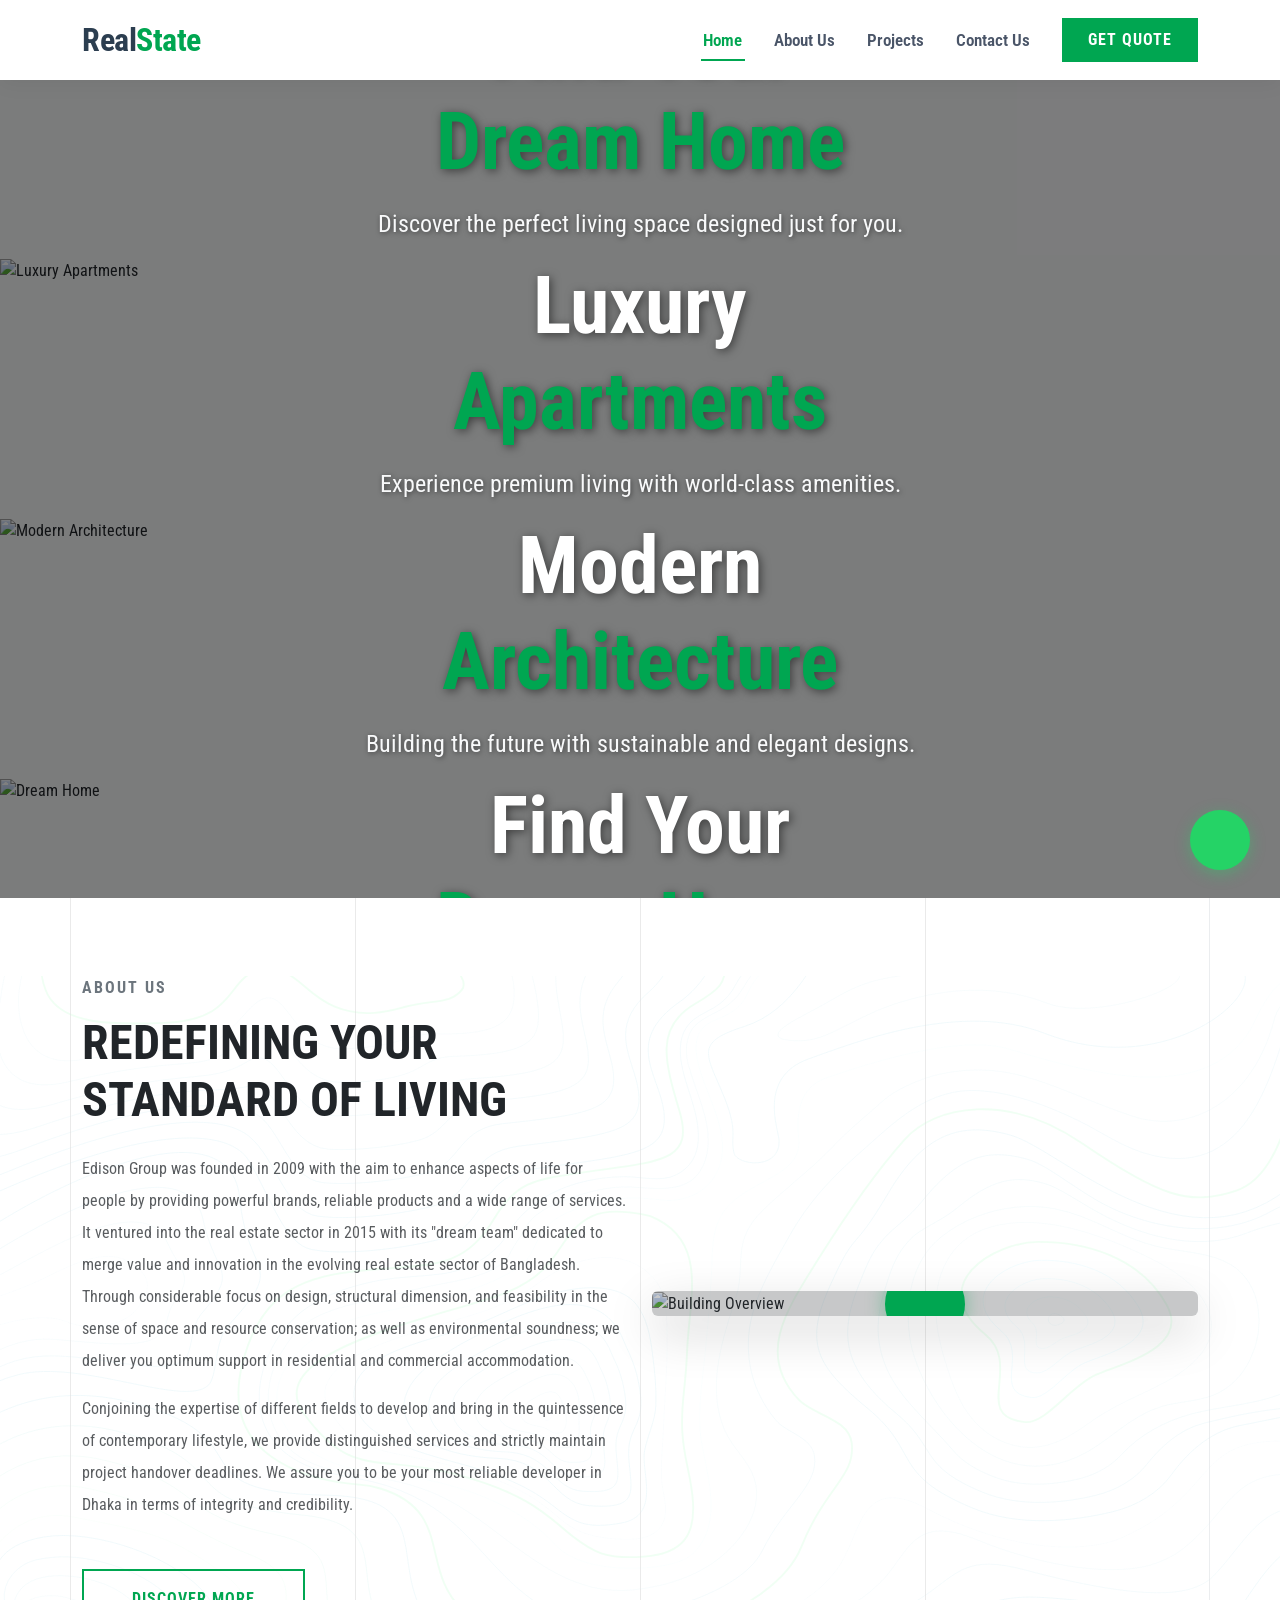
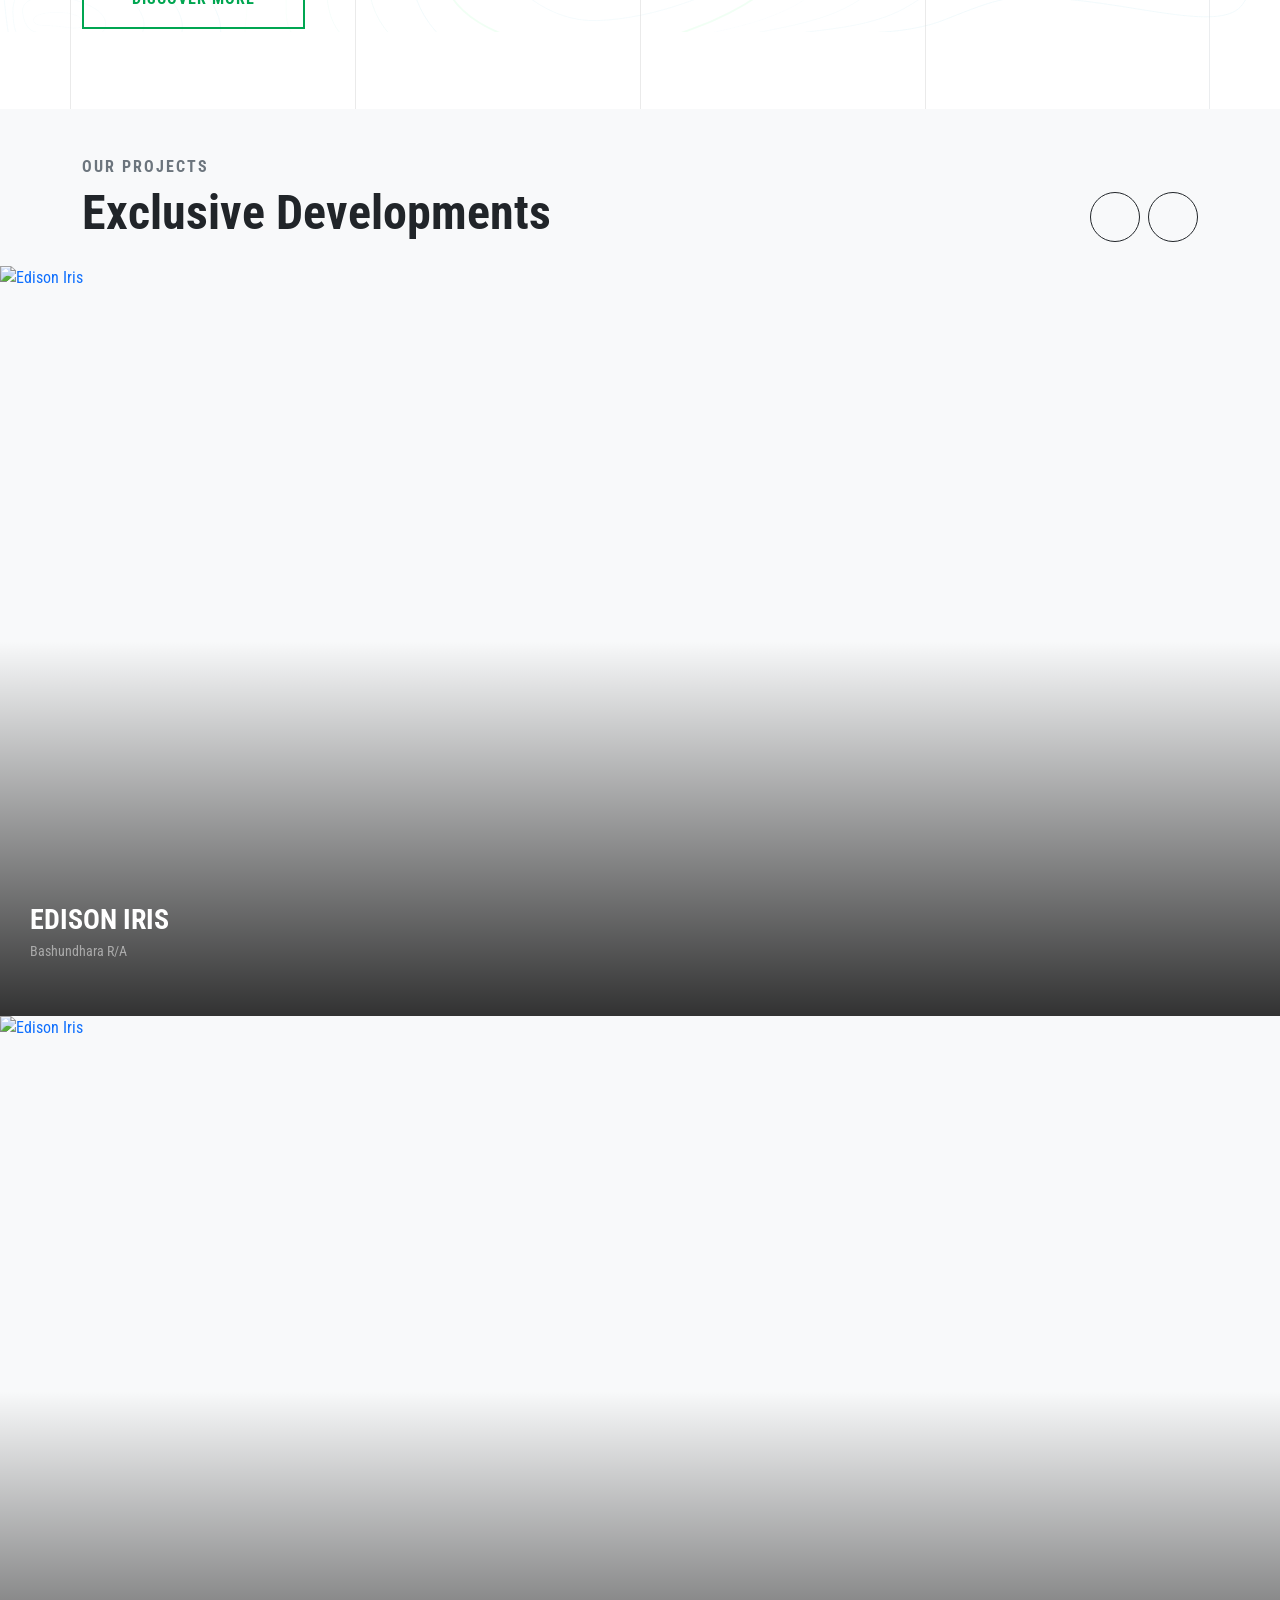
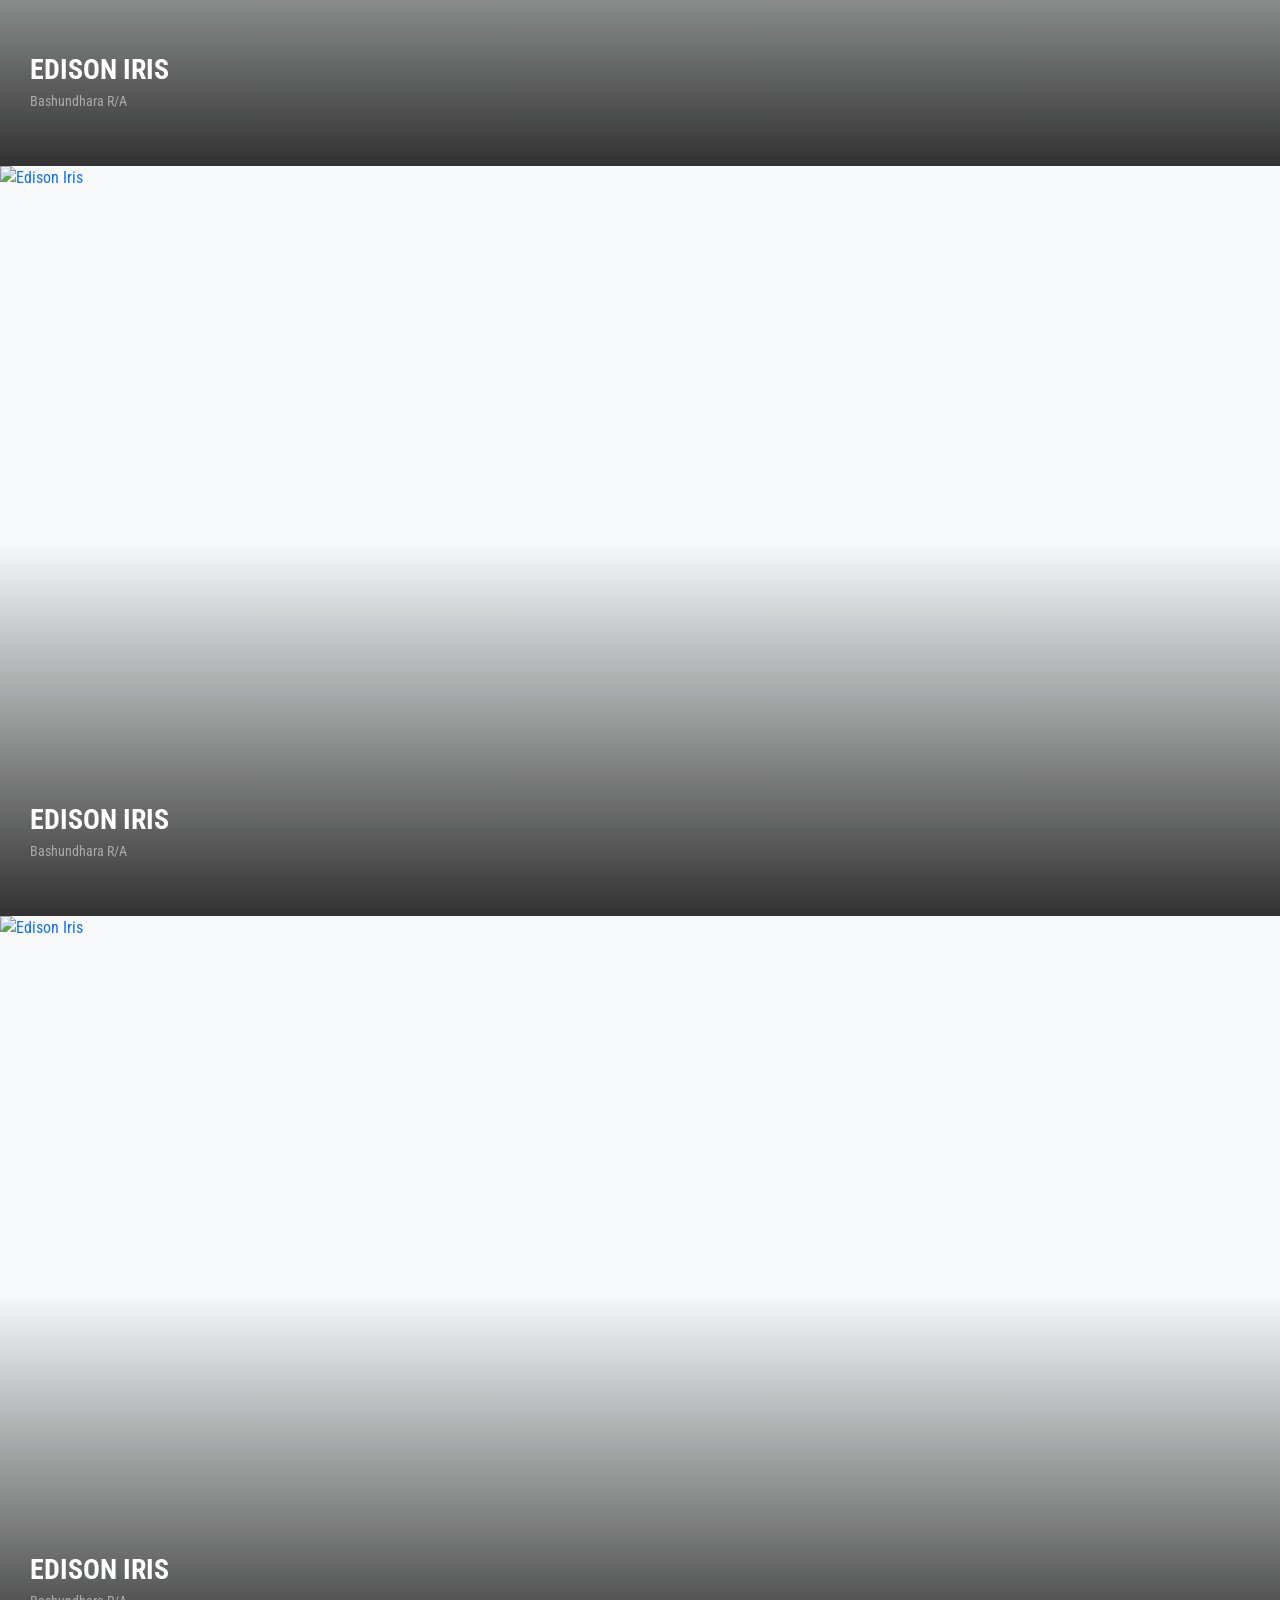
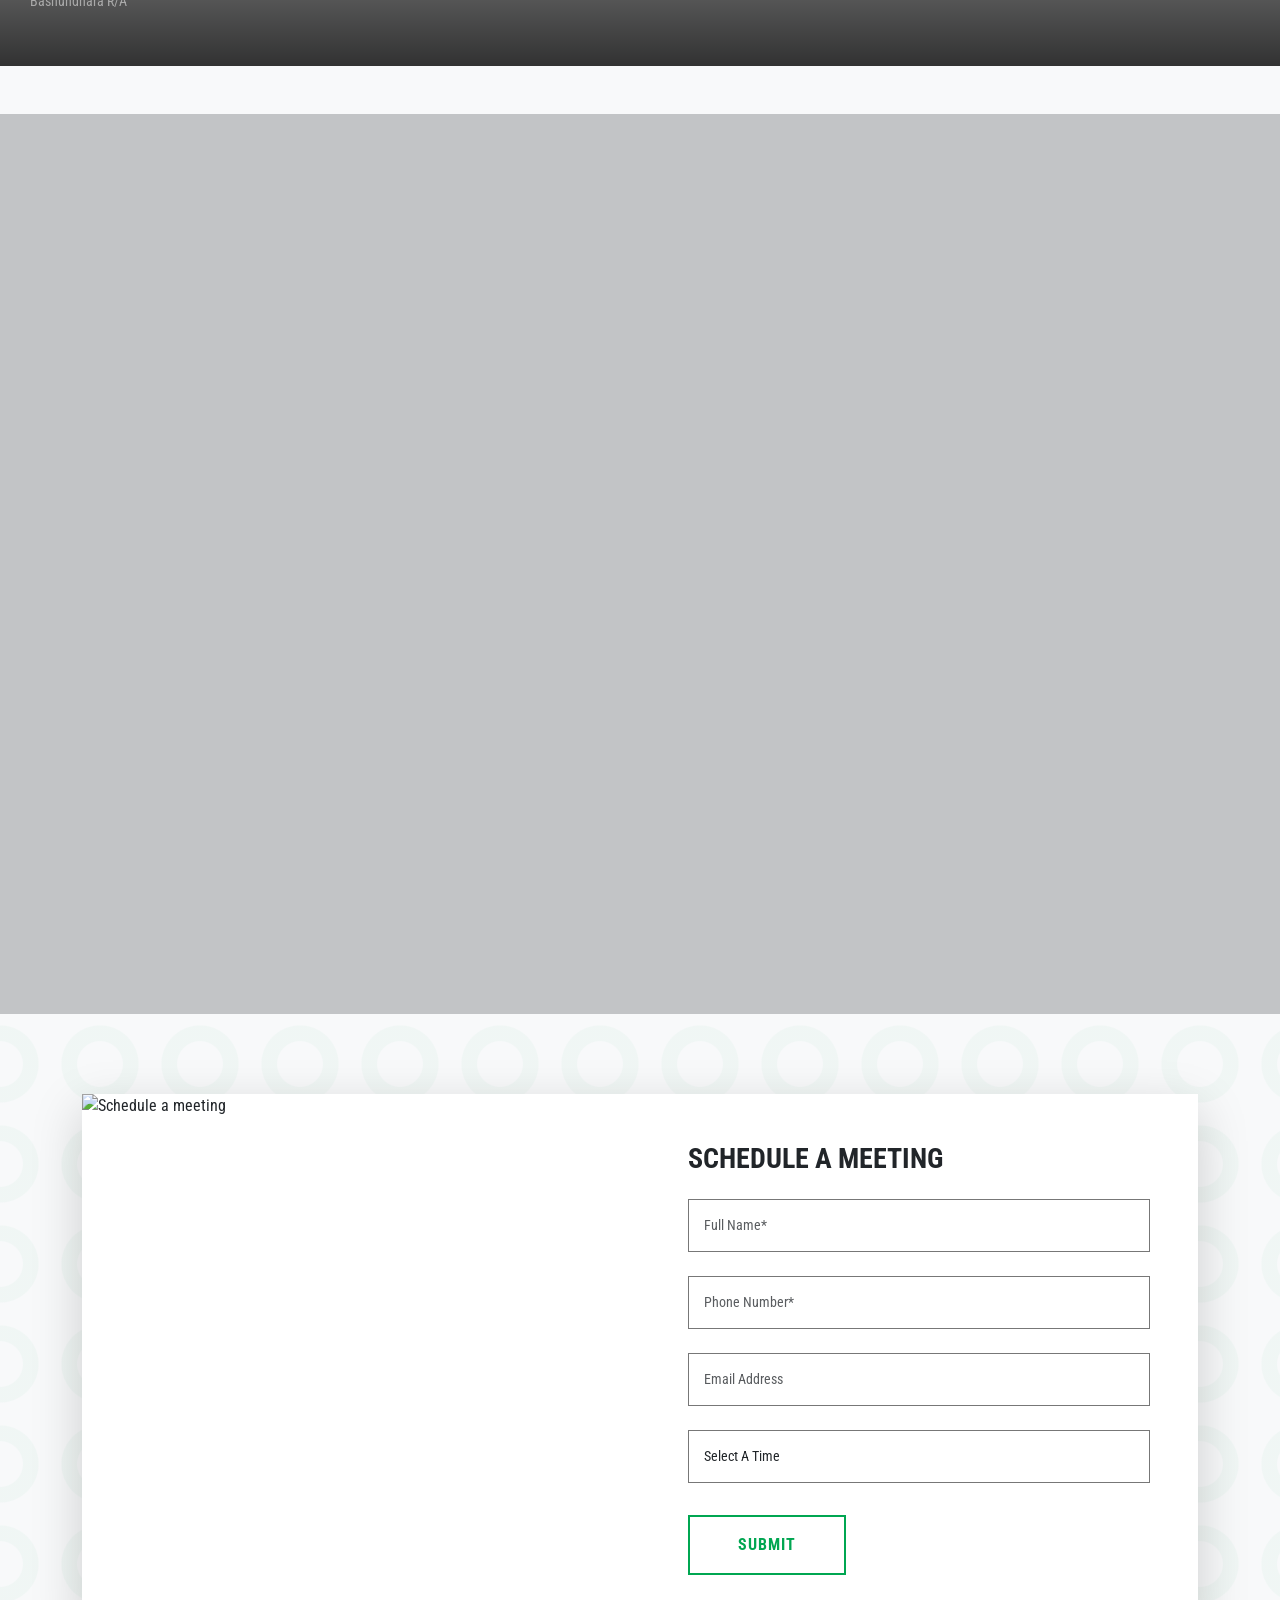
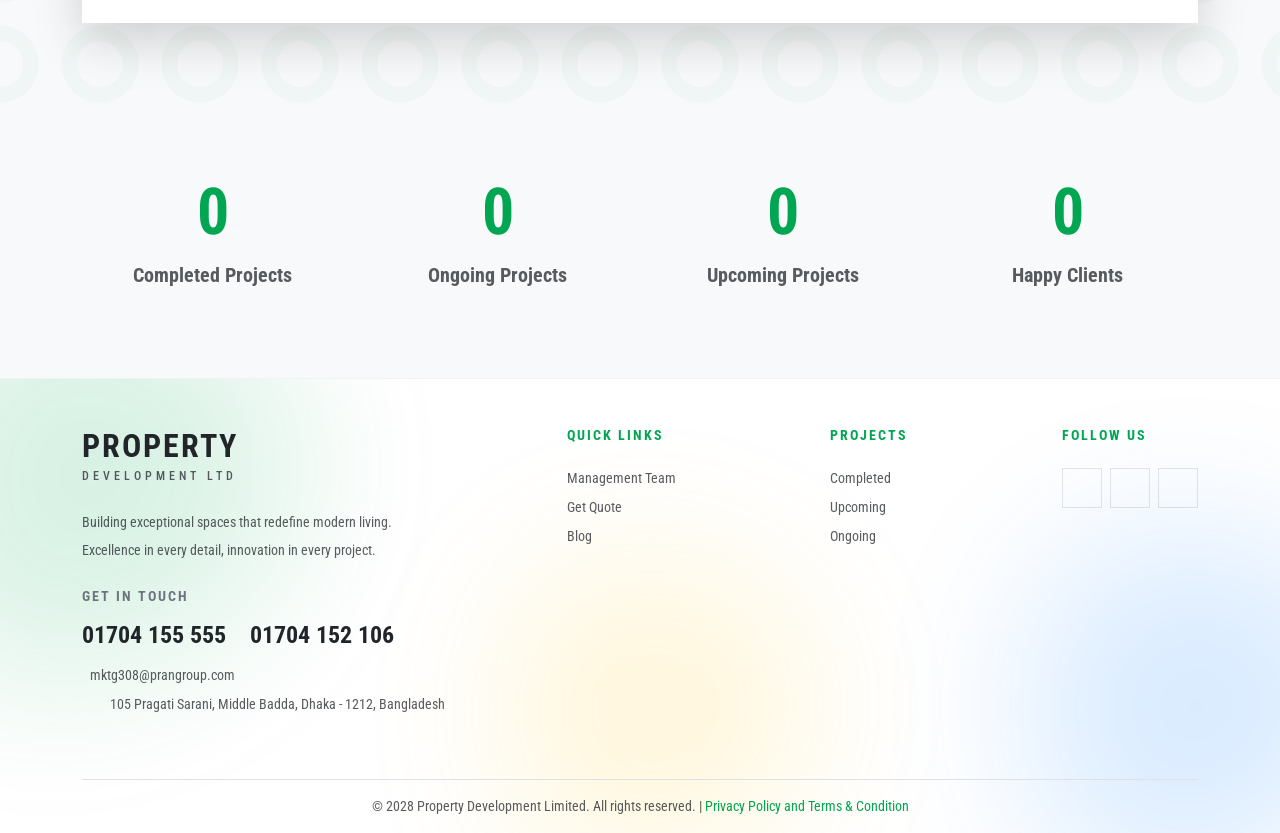
==== index.html @ e576c617 "project start" ====
<!doctype html>
<html lang="en">

<head>
    <meta charset="utf-8">
    <meta name="viewport" content="width=device-width, initial-scale=1">
    <title>Real State</title>
    <link href="https://cdn.jsdelivr.net/npm/bootstrap@5.3.8/dist/css/bootstrap.min.css" rel="stylesheet">
    <link rel="stylesheet" href="https://cdnjs.cloudflare.com/ajax/libs/Swiper/11.0.5/swiper-bundle.min.css">
    <link rel="stylesheet" href="https://cdnjs.cloudflare.com/ajax/libs/font-awesome/7.0.1/css/all.min.css" />
    <link rel="stylesheet"
        href="https://cdnjs.cloudflare.com/ajax/libs/odometer.js/0.4.8/themes/odometer-theme-default.min.css" />
    <link rel="stylesheet" href="css/style.css?v=36">
</head>

<body>

    <header class="main-header">
        <nav class="navbar navbar-expand-lg">
            <div class="container">
                <!-- Logo -->
                <a class="navbar-brand" href="index.html">
                    <h2 class="m-0 fw-bold">Real<span class="text-primary">State</span></h2>
                </a>

                <!-- Mobile Toggle Button -->
                <button class="navbar-toggler custom-toggler border-0" type="button" data-bs-toggle="offcanvas"
                    data-bs-target="#mobileMenu" aria-controls="mobileMenu">
                    <span class="navbar-toggler-icon"></span>
                </button>

                <!-- Desktop Menu -->
                <div class="collapse navbar-collapse justify-content-end d-none d-lg-flex">
                    <ul class="navbar-nav align-items-center gap-3">
                        <li class="nav-item">
                            <a class="nav-link active" href="index.html">Home</a>
                        </li>
                        <li class="nav-item">
                            <a class="nav-link" href="#">About Us</a>
                        </li>
                        <li class="nav-item">
                            <a class="nav-link" href="#">Projects</a>
                        </li>
                        <li class="nav-item">
                            <a class="nav-link" href="#">Contact Us</a>
                        </li>
                        <li class="nav-item ms-2">
                            <a href="#" class="btn btn-square-solid px-4 py-2">Get Quote</a>
                        </li>
                    </ul>
                </div>
            </div>
        </nav>

        <!-- Offcanvas Mobile Menu -->
        <div class="offcanvas offcanvas-end mobile-offcanvas" tabindex="-1" id="mobileMenu"
            aria-labelledby="mobileMenuLabel">
            <div class="offcanvas-header pb-0 border-0">
                <h3 class="offcanvas-title fw-bold" id="mobileMenuLabel">Real<span class="text-primary">State</span>
                </h3>
                <button type="button" class="btn-close shadow-none" data-bs-dismiss="offcanvas"
                    aria-label="Close"></button>
            </div>
            <div class="offcanvas-body d-flex flex-column justify-content-between pt-5">
                <ul class="navbar-nav mobile-nav-links gap-4 fs-4">
                    <li class="nav-item mobile-item">
                        <a class="nav-link active" href="index.html">Home</a>
                    </li>
                    <li class="nav-item mobile-item">
                        <a class="nav-link" href="#">About Us</a>
                    </li>
                    <li class="nav-item mobile-item">
                        <a class="nav-link" href="#">Projects</a>
                    </li>
                    <li class="nav-item mobile-item">
                        <a class="nav-link" href="#">Contact Us</a>
                    </li>
                </ul>
                <div class="mobile-menu-footer mt-auto pt-4 border-top">
                    <a class="btn btn-square-solid w-100 py-3 fw-bold fs-5 shadow-sm" href="#">Get Quote</a>
                    <div class="social-icons d-flex justify-content-center gap-3 mt-4">
                        <a href="#"><i class="fa-brands fa-facebook-f"></i></a>
                        <a href="#"><i class="fa-brands fa-twitter"></i></a>
                        <a href="#"><i class="fa-brands fa-instagram"></i></a>
                    </div>
                </div>
            </div>
        </div>
    </header>

    <!-- Hero Slider Section -->
    <section class="hero-slider">
        <div class="swiper heroSwiper">
            <div class="swiper-wrapper">
                <!-- Slide 1 -->
                <div class="swiper-slide">
                    <div class="slide-bg">
                        <img src="https://images.unsplash.com/photo-1600596542815-ffad4c1539a9?q=80&w=2075&auto=format&fit=crop"
                            alt="Dream Home">
                        <div class="overlay"></div>
                    </div>
                    <div class="slide-content container">
                        <h1 class="slide-title text-white fw-bold display-1">Find Your<br><span
                                class="text-primary">Dream Home</span></h1>
                        <p class="slide-text text-light fs-4 mt-3">Discover the perfect living space designed just for
                            you.</p>
                    </div>
                </div>

                <!-- Slide 2 -->
                <div class="swiper-slide">
                    <div class="slide-bg">
                        <img src="https://images.unsplash.com/photo-1512917774080-9991f1c4c750?q=80&w=2070&auto=format&fit=crop"
                            alt="Luxury Apartments">
                        <div class="overlay"></div>
                    </div>
                    <div class="slide-content container">
                        <h1 class="slide-title text-white fw-bold display-1">Luxury<br><span
                                class="text-primary">Apartments</span></h1>
                        <p class="slide-text text-light fs-4 mt-3">Experience premium living with world-class amenities.
                        </p>
                    </div>
                </div>

                <!-- Slide 3 -->
                <div class="swiper-slide">
                    <div class="slide-bg">
                        <img src="https://images.unsplash.com/photo-1600607687920-4e2a09c15468?q=80&w=2070&auto=format&fit=crop"
                            alt="Modern Architecture">
                        <div class="overlay"></div>
                    </div>
                    <div class="slide-content container">
                        <h1 class="slide-title text-white fw-bold display-1">Modern<br><span
                                class="text-primary">Architecture</span></h1>
                        <p class="slide-text text-light fs-4 mt-3">Building the future with sustainable and elegant
                            designs.</p>
                    </div>
                </div>
                <div class="swiper-slide">
                    <div class="slide-bg">
                        <img src="https://images.unsplash.com/photo-1600596542815-ffad4c1539a9?q=80&w=2075&auto=format&fit=crop"
                            alt="Dream Home">
                        <div class="overlay"></div>
                    </div>
                    <div class="slide-content container">
                        <h1 class="slide-title text-white fw-bold display-1">Find Your<br><span
                                class="text-primary">Dream Home</span></h1>
                        <p class="slide-text text-light fs-4 mt-3">Discover the perfect living space designed just for
                            you.</p>
                    </div>
                </div>

                <!-- Slide 2 -->
                <div class="swiper-slide">
                    <div class="slide-bg">
                        <img src="https://images.unsplash.com/photo-1512917774080-9991f1c4c750?q=80&w=2070&auto=format&fit=crop"
                            alt="Luxury Apartments">
                        <div class="overlay"></div>
                    </div>
                    <div class="slide-content container">
                        <h1 class="slide-title text-white fw-bold display-1">Luxury<br><span
                                class="text-primary">Apartments</span></h1>
                        <p class="slide-text text-light fs-4 mt-3">Experience premium living with world-class amenities.
                        </p>
                    </div>
                </div>

                <!-- Slide 3 -->
                <div class="swiper-slide">
                    <div class="slide-bg">
                        <img src="https://images.unsplash.com/photo-1600607687920-4e2a09c15468?q=80&w=2070&auto=format&fit=crop"
                            alt="Modern Architecture">
                        <div class="overlay"></div>
                    </div>
                    <div class="slide-content container">
                        <h1 class="slide-title text-white fw-bold display-1">Modern<br><span
                                class="text-primary">Architecture</span></h1>
                        <p class="slide-text text-light fs-4 mt-3">Building the future with sustainable and elegant
                            designs.</p>
                    </div>
                </div>
            </div>

            <!-- Swiper Controls -->
            <div class="swiper-pagination"></div>
            <div class="swiper-button-next text-white"><i class="fa-solid fa-arrow-right-long"></i></div>
            <div class="swiper-button-prev text-white"><i class="fa-solid fa-arrow-left-long"></i></div>
        </div>
    </section>

    <!-- About Section -->
    <section id="about" class="section-padding overflow-hidden position-relative"
        style="background-color: var(--bg-light);">

        <!-- Background Image -->
        <div
            style="position: absolute; top:0; left:0; width:100%; height:100%; background: url('img/landowner.svg') center right/contain no-repeat; opacity: 0.15; z-index: 0;">
        </div>

        <!-- Long Borders Grid -->
        <div class="container h-100 position-absolute start-50 translate-middle-x"
            style="z-index: 1; pointer-events: none; top:0;">
            <div class="row h-100">
                <div class="col-3 page-grid-line"></div>
                <div class="col-3 page-grid-line"></div>
                <div class="col-3 page-grid-line"></div>
                <div class="col-3 page-grid-line border-end"></div>
            </div>
        </div>

        <!-- Section Content -->
        <div class="container position-relative" style="z-index: 2;">
            <div class="row align-items-center h-100">

                <!-- Left Content -->
                <div class="col-lg-6 mb-5 mb-lg-0 about-text-col">
                    <h6 class="text-uppercase text-secondary fw-bold mb-3 letter-spacing-1">About Us</h6>
                    <h2 class="display-5 fw-bold text-dark mb-4">REDEFINING YOUR STANDARD OF LIVING</h2>

                    <p class="text-muted fs-6 mb-3 lh-lg">
                        Edison Group was founded in 2009 with the aim to enhance aspects of life for people by providing
                        powerful brands, reliable products and a wide range of services. It ventured into the real
                        estate sector in 2015 with its "dream team" dedicated to merge value and innovation in the
                        evolving real estate sector of Bangladesh. Through considerable focus on design, structural
                        dimension, and feasibility in the sense of space and resource conservation; as well as
                        environmental soundness; we deliver you optimum support in residential and commercial
                        accommodation.
                    </p>

                    <p class="text-muted fs-6 mb-4 lh-lg">
                        Conjoining the expertise of different fields to develop and bring in the quintessence of
                        contemporary lifestyle, we provide distinguished services and strictly maintain project handover
                        deadlines. We assure you to be your most reliable developer in Dhaka in terms of integrity and
                        credibility.
                    </p>

                    <a href="#" class="btn btn-square-outline px-5 py-3 mt-4">Discover More</a>
                </div>

                <!-- Right Video/Image Content -->
                <div class="col-lg-6 about-img-col">
                    <div class="about-video-wrapper position-relative shadow-lg overflow-hidden rounded">
                        <img src="https://images.unsplash.com/photo-1486406146926-c627a92ad1ab?q=80&w=2070&auto=format&fit=crop"
                            alt="Building Overview" class="img-fluid w-100 object-fit-cover" style="height: 400px;">

                        <div class="overlay-dark bg-dark bg-opacity-25"></div>

                        <!-- Video Play Button -->
                        <a href="#" class="play-btn-wrapper" data-bs-toggle="modal" data-bs-target="#videoModal">
                            <div class="play-btn">
                                <i class="fa-solid fa-play"></i>
                            </div>
                        </a>
                    </div>
                </div>

            </div>
        </div>
    </section>

    <!-- Video Modal -->
    <div class="modal fade" id="videoModal" tabindex="-1" aria-hidden="true">
        <div class="modal-dialog modal-dialog-centered modal-xl">
            <div class="modal-content bg-transparent border-0">
                <div class="modal-header border-0 pb-0 justify-content-end">
                    <button type="button" class="btn-close btn-close-white fs-4" data-bs-dismiss="modal"
                        aria-label="Close"></button>
                </div>
                <div class="modal-body pt-0">
                    <div class="ratio ratio-16x9 rounded overflow-hidden shadow-lg">
                        <iframe id="aboutVideo" src="https://www.youtube.com/embed/tgbNymZ7vqY?enablejsapi=1"
                            title="YouTube video" allowfullscreen></iframe>
                    </div>
                </div>
            </div>
        </div>
    </div>

            <!-- Projects Section -->
    <section id="projects" class="py-5 overflow-hidden position-relative">
        <div class="container mb-4 d-flex justify-content-between align-items-end">
            <div>
                <h6 class="text-uppercase text-secondary fw-bold mb-2 letter-spacing-1">Our Projects</h6>
                <h2 class="fw-bold text-dark display-5 mb-0">Exclusive Developments</h2>
            </div>

            <!-- Custom Navigation Arrows -->
            <div class="d-none d-md-flex gap-2">
                <a href="javascript:void(0)"
                    class="project-prev btn btn-outline-dark rounded-circle d-flex justify-content-center align-items-center"
                    style="width: 50px; height: 50px;">
                    <i class="fas fa-chevron-left"></i>
                </a>
                <a href="javascript:void(0)"
                    class="project-next btn btn-outline-dark rounded-circle d-flex justify-content-center align-items-center"
                    style="width: 50px; height: 50px;">
                    <i class="fas fa-chevron-right"></i>
                </a>
            </div>
        </div>

        <!-- Swiper Slider -->
        <div class="swiper project-swiper w-100">
            <div class="swiper-wrapper">

                <div class="swiper-slide project-slide">
                    <a href="#" class="d-block w-100 h-100 text-decoration-none">
                        <img src="https://images.pexels.com/photos/323780/pexels-photo-323780.jpeg?auto=compress&cs=tinysrgb&w=800"
                            alt="Edison Iris" class="w-100 h-100 object-fit-cover">
                        <div class="project-overlay"></div>
                        <div class="project-content">
                            <h3 class="text-white fw-bold mb-1 text-uppercase">EDISON IRIS</h3>
                            <p class="text-white-50 small mb-4">Bashundhara R/A</p>
                        </div>
                    </a>
                </div>
                <div class="swiper-slide project-slide">
                    <a href="#" class="d-block w-100 h-100 text-decoration-none">
                        <img src="https://images.pexels.com/photos/323780/pexels-photo-323780.jpeg?auto=compress&cs=tinysrgb&w=800"
                            alt="Edison Iris" class="w-100 h-100 object-fit-cover">
                        <div class="project-overlay"></div>
                        <div class="project-content">
                            <h3 class="text-white fw-bold mb-1 text-uppercase">EDISON IRIS</h3>
                            <p class="text-white-50 small mb-4">Bashundhara R/A</p>
                        </div>
                    </a>
                </div>

                <div class="swiper-slide project-slide">
                    <a href="#" class="d-block w-100 h-100 text-decoration-none">
                        <img src="https://images.pexels.com/photos/323780/pexels-photo-323780.jpeg?auto=compress&cs=tinysrgb&w=800"
                            alt="Edison Iris" class="w-100 h-100 object-fit-cover">
                        <div class="project-overlay"></div>
                        <div class="project-content">
                            <h3 class="text-white fw-bold mb-1 text-uppercase">EDISON IRIS</h3>
                            <p class="text-white-50 small mb-4">Bashundhara R/A</p>
                        </div>
                    </a>
                </div>
                <div class="swiper-slide project-slide">
                    <a href="#" class="d-block w-100 h-100 text-decoration-none">
                        <img src="https://images.pexels.com/photos/323780/pexels-photo-323780.jpeg?auto=compress&cs=tinysrgb&w=800"
                            alt="Edison Iris" class="w-100 h-100 object-fit-cover">
                        <div class="project-overlay"></div>
                        <div class="project-content">
                            <h3 class="text-white fw-bold mb-1 text-uppercase">EDISON IRIS</h3>
                            <p class="text-white-50 small mb-4">Bashundhara R/A</p>
                        </div>
                    </a>
                </div>

            </div>
        </div>
    </section>

    <!-- Full Screen Auto Play Video Section -->
    <section id="showcase-video" class="position-relative w-100 overflow-hidden">
        <video autoplay loop muted playsinline class="w-100 h-100 object-fit-cover position-absolute top-0 start-0"
            style="z-index: 0;">
            <source src="https://videos.pexels.com/video-files/3255275/3255275-hd_1920_1080_25fps.mp4" type="video/mp4">
            Your browser does not support the video tag.
        </video>

        <!-- Subtle dark overlay -->
        <div class="position-absolute top-0 start-0 w-100 h-100 bg-dark opacity-25" style="z-index: 1;"></div>
    </section>
    <!-- Schedule Section -->
    <section id="schedule" class="section-padding position-relative overflow-hidden" style="background-color: #f8f9fa;">
        <!-- Subtle background pattern -->
        <div
            style="position: absolute; top:0; left:0; width:100%; height:100%; background: radial-gradient(circle at 100% 50%, transparent 20%, rgba(0,166,81,0.03) 21%, rgba(0,166,81,0.03) 34%, transparent 35%, transparent), radial-gradient(circle at 0% 50%, transparent 20%, rgba(0,166,81,0.03) 21%, rgba(0,166,81,0.03) 34%, transparent 35%, transparent); background-size: 100px 100px; z-index: 0;">
        </div>

        <div class="container position-relative z-index-1">
            <div class="card border-0 shadow-lg schedule-card overflow-hidden rounded-0">
                <div class="row g-0">
                    <!-- Left Image -->
                    <div class="col-lg-6 d-none d-lg-block schedule-img-col">
                        <img src="https://images.pexels.com/photos/276724/pexels-photo-276724.jpeg?auto=compress&cs=tinysrgb&w=800"
                            class="w-100 h-100 object-fit-cover" alt="Schedule a meeting">
                    </div>
                    <!-- Right Form -->
                    <div
                        class="col-lg-6 p-4 p-md-5 schedule-form-col bg-white d-flex flex-column justify-content-center">
                        <h3 class="fw-bold mb-4 text-dark">SCHEDULE A MEETING</h3>
                        <form>
                            <div class="mb-4">
                                <input type="text" class="form-control schedule-input" placeholder="Full Name*"
                                    required>
                            </div>
                            <div class="mb-4">
                                <input type="tel" class="form-control schedule-input" placeholder="Phone Number*"
                                    required>
                            </div>
                            <div class="mb-4">
                                <input type="email" class="form-control schedule-input" placeholder="Email Address">
                            </div>
                            <div class="mb-4">
                                <select class="form-select schedule-input">
                                    <option selected disabled>Select A Time</option>
                                    <option value="morning">Morning (9 AM - 12 PM)</option>
                                    <option value="afternoon">Afternoon (1 PM - 4 PM)</option>
                                    <option value="evening">Evening (5 PM - 8 PM)</option>
                                </select>
                            </div>
                            <button type="submit" class="btn btn-square-outline px-5 py-3 mt-2">Submit</button>
                        </form>
                    </div>
                </div>
            </div>
        </div>
    </section>

    <!-- counter -->
    <section id="stats-counter" class="position-relative overflow-hidden">
        <div class="container py-5">
            <div class="row text-center mt-4 mb-4">
                <div class="col-md-3 mb-4 mb-md-0">
                    <div class="counter-box">
                        <h3 class="counter odometer text-primary fw-bold display-3" data-target="38">0</h3>
                        <p class="text-muted fw-bold mt-2 fs-5">Completed Projects</p>
                    </div>
                </div>
                <div class="col-md-3 mb-4 mb-md-0">
                    <div class="counter-box">
                        <h3 class="counter odometer text-primary fw-bold display-3" data-target="12">0</h3>
                        <p class="text-muted fw-bold mt-2 fs-5">Ongoing Projects</p>
                    </div>
                </div>
                <div class="col-md-3 mb-4 mb-md-0">
                    <div class="counter-box">
                        <h3 class="counter odometer text-primary fw-bold display-3" data-target="7">0</h3>
                        <p class="text-muted fw-bold mt-2 fs-5">Upcoming Projects</p>
                    </div>
                </div>
                <div class="col-md-3 mb-4 mb-md-0">
                    <div class="counter-box">
                        <h3 class="counter odometer text-primary fw-bold display-3" data-target="100">0</h3>
                        <p class="text-muted fw-bold mt-2 fs-5">Happy Clients</p>
                    </div>
                </div>
            </div>
        </div>
    </section>

    <!-- Footer Section -->
    <footer id="footer" class="position-relative overflow-hidden pt-5 pb-3">

        <!-- CSS Curve (Wave) at the top -->
        <div class="footer-wave">
            <svg data-name="Layer 1" xmlns="http://www.w3.org/2000/svg" viewBox="0 0 1200 120"
                preserveAspectRatio="none">
                <path
                    d="M321.39,56.44c58-10.79,114.16-30.13,172-41.86,82.39-16.72,168.19-17.73,250.45-.39C823.78,31,906.67,72,985.66,92.83c70.05,18.48,146.53,26.09,214.34,3V0H0V27.35A600.21,600.21,0,0,0,321.39,56.44Z"
                    class="shape-fill"></path>
            </svg>
        </div>

        <!-- GSAP Animated Blobs Background -->
        <div class="footer-blobs-bg">
            <div class="gsap-blob blob-1"></div>
            <div class="gsap-blob blob-2"></div>
            <div class="gsap-blob blob-3"></div>
        </div>

        <div class="container position-relative z-index-1">
            <div class="row gx-5 mb-5 footer-content-row">
                <!-- Left: Company Info & Contact -->
                <div class="col-lg-5 mb-4 mb-lg-0 footer-col">
                    <h2 class="fw-bold mb-1 letter-spacing-1 text-dark">PROPERTY</h2>
                    <h6 class="text-uppercase text-muted letter-spacing-2 mb-4" style="font-size: 0.75rem;">Development
                        Ltd</h6>

                    <p class="text-muted small mb-4 pe-lg-4 lh-lg">
                        Building exceptional spaces that redefine modern living.<br>
                        Excellence in every detail, innovation in every project.
                    </p>

                    <h6 class="text-uppercase text-secondary fw-bold mb-3 small letter-spacing-1">Get In Touch</h6>

                    <div class="d-flex flex-wrap gap-4 mb-3">
                        <h4 class="fw-bold text-dark mb-0">01704 155 555</h4>
                        <h4 class="fw-bold text-dark mb-0">01704 152 106</h4>
                    </div>

                    <ul class="list-unstyled text-muted small contact-list">
                        <li class="mb-2"><i class="fa-solid fa-envelope text-primary me-2"></i> mktg308@prangroup.com
                        </li>
                        <li><i class="fa-solid fa-location-dot text-primary me-2 pt-1 float-start"></i> <span
                                class="d-block ms-4">105 Pragati Sarani, Middle Badda, Dhaka - 1212, Bangladesh</span>
                        </li>
                    </ul>
                </div>

                <!-- Middle: Quick Links & Follow Us -->
                <div class="col-lg-7 d-flex justify-content-between flex-wrap footer-col">

                    <div class="mb-4 mb-md-0">
                        <h6 class="text-uppercase text-primary fw-bold mb-4 small letter-spacing-1">Quick Links</h6>
                        <ul class="list-unstyled footer-links small">
                            <li class="mb-2"><a href="#" class="text-muted text-decoration-none">Management Team</a>
                            </li>
                            <li class="mb-2"><a href="#" class="text-muted text-decoration-none">Get Quote</a></li>
                            <li><a href="#" class="text-muted text-decoration-none">Blog</a></li>
                        </ul>
                    </div>

                    <div class="mb-4 mb-md-0">
                        <h6 class="text-uppercase text-primary fw-bold mb-4 small letter-spacing-1">Projects</h6>
                        <ul class="list-unstyled footer-links small">
                            <li class="mb-2"><a href="#" class="text-muted text-decoration-none">Completed</a></li>
                            <li class="mb-2"><a href="#" class="text-muted text-decoration-none">Upcoming</a></li>
                            <li><a href="#" class="text-muted text-decoration-none">Ongoing</a></li>
                        </ul>
                    </div>

                    <div>
                        <h6 class="text-uppercase text-primary fw-bold mb-4 small letter-spacing-1">Follow Us</h6>
                        <div class="d-flex gap-2 footer-socials">
                            <a href="#" class="d-flex align-items-center justify-content-center text-dark"><i
                                    class="fa-brands fa-facebook-f"></i></a>
                            <a href="#" class="d-flex align-items-center justify-content-center text-dark"><i
                                    class="fa-brands fa-youtube"></i></a>
                            <a href="#" class="d-flex align-items-center justify-content-center text-dark"><i
                                    class="fa-brands fa-linkedin-in"></i></a>
                        </div>
                    </div>

                </div>
            </div>

            <!-- Bottom Copyright -->
            <div class="border-top pt-3 text-center footer-bottom-row">
                <p class="small text-muted mb-0">
                    &copy; 2028 Property Development Limited. All rights reserved. | <a href="#"
                        class="text-primary text-decoration-none">Privacy Policy and Terms & Condition</a>
                </p>
            </div>
        </div>
    </footer>

    <!-- WhatsApp Floating Button -->
    <a href="https://wa.me/8801704155555" target="_blank"
        class="whatsapp-float d-flex align-items-center justify-content-center">
        <i class="fa-brands fa-whatsapp"></i>
    </a>

    <!-- Scroll to Top Button -->
    <a href="#" class="scroll-to-top d-flex align-items-center justify-content-center" id="scrollToTop">
        <i class="fa-solid fa-arrow-up"></i>
    </a>

    <script src="https://ajax.googleapis.com/ajax/libs/jquery/3.7.1/jquery.min.js"></script>
    <script src="https://cdn.jsdelivr.net/npm/@popperjs/core@2.11.8/dist/umd/popper.min.js"></script>
    <script src="https://cdn.jsdelivr.net/npm/bootstrap@5.3.8/dist/js/bootstrap.min.js"></script>
    <script src="https://cdnjs.cloudflare.com/ajax/libs/Swiper/11.0.5/swiper-bundle.min.js"></script>
    <script src="https://cdnjs.cloudflare.com/ajax/libs/gsap/3.15.0/gsap.min.js"></script>
    <script src="https://cdnjs.cloudflare.com/ajax/libs/gsap/3.15.0/ScrollTrigger.min.js"></script>
    <script src="https://cdnjs.cloudflare.com/ajax/libs/odometer.js/0.4.8/odometer.min.js"></script>
    <script src="js/script.js"></script>
</body>

</html>
---- css/style.css ----
@import url('https://fonts.googleapis.com/css2?family=Roboto+Condensed:ital,wght@0,100..900;1,100..900&display=swap');

:root {
    --primary-color: #00A651;
    --primary-hover: #008f45;
    --heading-color: #2c3e50;
    --text-color: #4a5568;
    --bg-light: #ffffff;
    --bg-offcanvas: #f8f9fa;
    --border-color: rgba(0, 0, 0, 0.05);

    --main-font: "Roboto Condensed", sans-serif;

    --shadow-sm: 0 4px 10px rgba(0, 0, 0, 0.05);
    --shadow-md: 0 4px 20px rgba(0, 0, 0, 0.05);
    --shadow-primary: 0 6px 15px rgba(0, 166, 81, 0.3);
    --transition-base: all 0.3s ease;
    --transition-slow: all 0.3s ease-in-out;
}

#about {
    background: url('../img/landowner.svg') center right/contain no-repeat;
    position: relative;
    background-color: var(--bg-light);
}

#about::before {
    content: '';
    position: absolute;
    top: 0;
    left: 0;
    width: 100%;
    height: 100%;
    background: rgba(255, 255, 255, 0.85); /* Light overlay to ensure text readability */
    z-index: 0;
}

body {
    font-family: var(--main-font);
    margin: 0;
    padding: 0;
    box-sizing: border-box;
    background-color: var(--bg-offcanvas);
}

/* ==========================================
   Utilities & Reusable Components
   ========================================== */

/* Layout & Spacing */
.flex-center {
    display: flex !important;
    align-items: center !important;
    justify-content: center !important;
}

.section-padding {
    padding: 80px 0;
}

@media (max-width: 768px) {
    .section-padding {
        padding: 50px 0;
    }
}

/* Overlays & Backgrounds */
.page-grid {
    position: fixed;
    top: 0;
    left: 0;
    width: 100%;
    height: 100%;
    pointer-events: none;
    z-index: 0;
}

.page-grid-line {
    border-left: 1px solid #ddd;
    height: 100%;
    opacity: 0.6;
}

.page-grid .border-end {
    border-right: 1px solid #ddd !important;
}

.overlay-dark {
    position: absolute;
    top: 0;
    left: 0;
    width: 100%;
    height: 100%;
    background: rgba(0, 0, 0, 0.5);
    z-index: 2;
}

.glass-effect {
    background-color: rgba(255, 255, 255, 0.1);
    backdrop-filter: blur(10px);
    border: 1px solid rgba(255, 255, 255, 0.2);
}

/* Typography */
.section-title {
    color: var(--heading-color);
    font-weight: 700;
    font-size: 2.5rem;
    margin-bottom: 1rem;
    position: relative;
    display: inline-block;
}

.section-title::after {
    content: '';
    position: absolute;
    bottom: -10px;
    left: 0;
    width: 60px;
    height: 3px;
    background-color: var(--primary-color);
}

/* Buttons */
.btn-custom {
    padding: 12px 30px;
    border-radius: 50px;
    font-weight: 600;
    transition: var(--transition-base);
    text-transform: uppercase;
    letter-spacing: 1px;
}

/* Header Styles */
.main-header {
    background: var(--bg-light);
    box-shadow: var(--shadow-md);
    position: sticky;
    top: 0;
    z-index: 1030;
    transition: var(--transition-slow);
}

.navbar {
    padding: 1rem 0;
}

.navbar-brand h2 {
    color: var(--heading-color);
    letter-spacing: -0.5px;
}

.text-primary {
    color: var(--primary-color) !important;
}

.btn-primary {
    background-color: var(--primary-color);
    border-color: var(--primary-color);
    transition: var(--transition-base);
}

.btn-primary:hover {
    background-color: var(--primary-hover);
    border-color: var(--primary-hover);
    transform: translateY(-2px);
    box-shadow: var(--shadow-primary) !important;
}

/* Desktop Menu Links */
.navbar-nav .nav-link {
    color: var(--text-color);
    font-weight: 600;
    font-size: 1.05rem;
    padding: 0.5rem 1rem;
    transition: var(--transition-base);
    position: relative;
}

.navbar-nav .nav-link:hover,
.navbar-nav .nav-link.active {
    color: var(--primary-color);
}

.navbar-nav .nav-link::after {
    content: '';
    position: absolute;
    bottom: 0;
    left: 50%;
    transform: translateX(-50%);
    width: 0;
    height: 2px;
    background-color: var(--primary-color);
    transition: var(--transition-base);
}

.navbar-nav .nav-link:hover::after,
.navbar-nav .nav-link.active::after {
    width: 80%;
}

/* Custom Toggler */
.custom-toggler:focus {
    box-shadow: none;
}

.custom-toggler .navbar-toggler-icon {
    background-image: url("data:image/svg+xml,%3csvg xmlns='http://www.w3.org/2000/svg' viewBox='0 0 30 30'%3e%3cpath stroke='rgba(44, 62, 80, 1)' stroke-linecap='round' stroke-miterlimit='10' stroke-width='2' d='M4 7h22M4 15h22M4 23h22'/%3e%3c/svg%3e");
}

/* Offcanvas Mobile Menu */
.mobile-offcanvas {
    background-color: var(--bg-offcanvas);
    width: 85% !important;
    max-width: 400px;
}

.offcanvas-title {
    color: var(--heading-color);
}

.mobile-nav-links .nav-link {
    color: var(--heading-color);
    font-weight: 700;
    padding: 10px 0;
    border-bottom: 1px solid var(--border-color);
}

.mobile-nav-links .nav-link:hover,
.mobile-nav-links .nav-link.active {
    color: var(--primary-color);
    padding-left: 10px;
}

.mobile-nav-links .nav-link::after {
    display: none;
}

/* Social Icons */
.social-icons a {
    display: flex;
    align-items: center;
    justify-content: center;
    width: 45px;
    height: 45px;
    background-color: var(--bg-light);
    color: var(--heading-color);
    border-radius: 50%;
    text-decoration: none;
    font-size: 1.2rem;
    box-shadow: var(--shadow-sm);
    transition: var(--transition-base);
}

.social-icons a:hover {
    background-color: var(--primary-color);
    color: var(--bg-light);
    transform: translateY(-3px);
}

/* Hero Slider Styles */
.hero-slider {
    position: relative;
    height: 100vh;
    width: 100%;
    overflow: hidden;
    margin-top: -82px;
    /* Pull up behind header */
}

.heroSwiper {
    width: 100%;
    height: 100%;
}

.heroSwiper .swiper-slide {
    position: relative;
    display: flex;
    align-items: center;
    justify-content: center;
}

.slide-bg {
    position: absolute;
    top: 0;
    left: 0;
    width: 100%;
    height: 100%;
    z-index: 1;
    overflow: hidden;
}

.slide-bg img {
    width: 100%;
    height: 100%;
    object-fit: cover;
    transform: scale(1);
    transition: transform 6s ease-in-out;
}

/* Zoom animation for active slide */
.swiper-slide-active .slide-bg img {
    transform: scale(1.15);
}

.slide-bg .overlay {
    position: absolute;
    top: 0;
    left: 0;
    width: 100%;
    height: 100%;
    background: rgba(0, 0, 0, 0.5);
    /* Dark overlay for text readability */
    z-index: 2;
}

.slide-content {
    position: relative;
    z-index: 3;
    text-align: center;
}

.slide-title {
    text-shadow: 2px 2px 10px rgba(0, 0, 0, 0.5);
}

.slide-text {
    text-shadow: 1px 1px 5px rgba(0, 0, 0, 0.5);
}

/* Swiper navigation arrows */
.swiper-button-next,
.swiper-button-prev {
    width: 50px;
    height: 50px;
    background-color: rgba(0, 0, 0, 0.3);
    border: 1px solid rgba(255, 255, 255, 0.8);
    border-radius: 50%;
    backdrop-filter: blur(8px);
    transition: var(--transition-base);
    display: flex !important;
    align-items: center !important;
    justify-content: center !important;
}

/* Hide default Swiper icons completely */
.swiper-button-next::after,
.swiper-button-prev::after,
.swiper-button-next::before,
.swiper-button-prev::before {
    display: none !important;
    content: none !important;
    opacity: 0 !important;
}

.swiper-button-next svg,
.swiper-button-prev svg {
    display: none !important;
}

.swiper-button-next,
.swiper-button-prev {
    background-image: none !important;
    color: transparent !important;
    font-size: 0 !important;
}

/* FontAwesome Icons styling */
.swiper-button-next i,
.swiper-button-prev i {
    font-size: 1.2rem;
    color: var(--bg-light);
    transition: var(--transition-base);
    margin: 0 !important;
    position: absolute;
    top: 50%;
    left: 50%;
    transform: translate(-50%, -50%);
}

.swiper-button-next:hover,
.swiper-button-prev:hover {
    background-color: var(--primary-color);
    border-color: var(--primary-color);
}

.swiper-button-next:hover i {
    transform: translate(calc(-50% + 4px), -50%);
}

.swiper-button-prev:hover i {
    transform: translate(calc(-50% - 4px), -50%);
}

/* Hide arrows by default, show on slider hover */
.swiper-button-next,
.swiper-button-prev {
    opacity: 0 !important;
    transition: all 0.4s ease-in-out !important;
}

.swiper-button-next {
    right: -20px !important;
}

.swiper-button-prev {
    left: -20px !important;
}

.hero-slider:hover .swiper-button-next {
    opacity: 1 !important;
    right: 20px !important;
}

.hero-slider:hover .swiper-button-prev {
    opacity: 1 !important;
    left: 20px !important;
}

/* Pagination Dots */
.swiper-pagination {
    background: rgba(0, 0, 0, 0.4);
    border: 1px solid rgba(255, 255, 255, 0.2);
    backdrop-filter: blur(5px);
    border-radius: 50px;
    padding: 8px 15px;
    display: inline-flex !important;
    align-items: center;
    justify-content: center;
    width: auto !important;
    left: 50% !important;
    transform: translateX(-50%);
    bottom: 30px !important;
}

.swiper-pagination-bullet {
    background: #fff !important;
    opacity: 0.5;
    width: 6px;
    height: 6px;
    margin: 0 8px !important;
    transition: var(--transition-base);
}

.swiper-pagination-bullet-active {
    opacity: 1;
    background: #fff !important;
    width: 6px;
    height: 6px;
    outline: 1px solid #fff;
    outline-offset: 4px;
    margin: 0 12px !important;
}

/* ==========================================
   About Section Styles
   ========================================== */

.play-btn-wrapper {
    position: absolute;
    top: 50%;
    left: 50%;
    transform: translate(-50%, -50%);
    z-index: 3;
    display: inline-block;
}

.play-btn {
    width: 80px;
    height: 80px;
    background-color: var(--primary-color);
    border-radius: 50%;
    display: flex;
    align-items: center;
    justify-content: center;
    color: #fff;
    font-size: 24px;
    padding-left: 5px;
    transition: all 0.3s ease;
    box-shadow: 0 0 20px rgba(0, 166, 81, 0.4);
    animation: pulse-primary 2s infinite;
}

.play-btn-wrapper:hover .play-btn {
    transform: scale(1.1);
    background-color: var(--primary-hover);
}

@keyframes pulse-primary {
    0% {
        box-shadow: 0 0 0 0 rgba(0, 166, 81, 0.7);
    }
    70% {
        box-shadow: 0 0 0 20px rgba(0, 166, 81, 0);
    }
    100% {
        box-shadow: 0 0 0 0 rgba(0, 166, 81, 0);
    }
}

.letter-spacing-1 {
    letter-spacing: 2px;
}

/* ==========================================
   Footer Section Styles
   ========================================== */

#footer {
    background-color: var(--bg-light);
    border-top: 1px solid rgba(0, 0, 0, 0.05);
}

/* Footer Wave (Curve) */
.footer-wave {
    position: absolute;
    top: 0;
    left: 0;
    width: 100%;
    overflow: hidden;
    line-height: 0;
    transform: translateY(-99%); /* Pull it up out of the footer so it looks like the top edge is curved */
}

.footer-wave svg {
    position: relative;
    display: block;
    width: calc(100% + 1.3px);
    height: 60px;
}

.footer-wave .shape-fill {
    fill: var(--bg-light);
}

/* GSAP Blobs Background */
.footer-blobs-bg {
    position: absolute;
    top: 0;
    left: 0;
    width: 100%;
    height: 100%;
    overflow: hidden;
    z-index: 0;
}

.gsap-blob {
    position: absolute;
    filter: blur(80px);
    opacity: 0.15; /* subtle colors so text remains readable */
    border-radius: 40% 60% 70% 30% / 40% 50% 60% 50%;
}

.blob-1 {
    width: 400px;
    height: 400px;
    background: #00A651; /* Primary green */
    top: -100px;
    left: -100px;
}

.blob-2 {
    width: 350px;
    height: 350px;
    background: #007bff; /* Blue */
    bottom: -50px;
    right: -100px;
}

.blob-3 {
    width: 300px;
    height: 300px;
    background: #ffc107; /* Yellow */
    top: 40%;
    left: 40%;
}

.footer-video-bg {
    position: absolute;
    top: 0;
    left: 0;
    width: 100%;
    height: 100%;
    z-index: 0;
    overflow: hidden;
}

.footer-links a {
    transition: var(--transition-base);
}

.footer-links a:hover {
    color: var(--primary-color) !important;
    padding-left: 5px;
}

.footer-socials a {
    width: 40px;
    height: 40px;
    background-color: transparent;
    border: 1px solid rgba(0,0,0,0.1);
    transition: var(--transition-base);
    font-size: 1.2rem;
    text-decoration: none;
}

.footer-socials a:hover {
    background-color: var(--primary-color);
    color: #fff !important;
    border-color: var(--primary-color);
    transform: translateY(-3px);
}

.contact-list i {
    width: 20px;
    text-align: center;
}

.letter-spacing-2 {
    letter-spacing: 4px;
}

/* ==========================================
   WhatsApp Floating Button
   ========================================== */

.whatsapp-float {
    position: fixed;
    bottom: 30px;
    right: 30px;
    width: 60px;
    height: 60px;
    background-color: #25d366;
    color: #fff;
    border-radius: 50%;
    font-size: 35px;
    box-shadow: 0 4px 15px rgba(37, 211, 102, 0.4);
    z-index: 100;
    text-decoration: none;
    transition: var(--transition-base);
    animation: pulse-whatsapp 2s infinite;
}

.whatsapp-float:hover {
    background-color: #1ebe5d;
    color: #fff;
    transform: scale(1.1);
}

@keyframes pulse-whatsapp {
    0% {
        box-shadow: 0 0 0 0 rgba(37, 211, 102, 0.7);
    }
    70% {
        box-shadow: 0 0 0 15px rgba(37, 211, 102, 0);
    }
    100% {
        box-shadow: 0 0 0 0 rgba(37, 211, 102, 0);
    }
}

/* ==========================================
   Projects Section
   ========================================== */
.custom-project-tabs .nav-link {
    color: var(--heading-color);
    font-weight: bold;
    border: 1px solid var(--border-color);
    transition: var(--transition-base);
}

.custom-project-tabs .nav-link:hover {
    background-color: rgba(0, 166, 81, 0.1);
    color: var(--primary-color);
}

.custom-project-tabs .nav-link.active {
    background-color: var(--primary-color);
    color: #fff;
    border-color: var(--primary-color);
    box-shadow: var(--shadow-primary);
}

.project-swiper-ongoing,
.project-swiper-upcoming,
.project-swiper-handed-over,
.project-swiper-ready {
    padding-bottom: 30px;
    width: 100%;
}

.project-slide {
    height: 500px !important;
    display: block !important;
    position: relative;
    overflow: hidden;
    transition: transform 0.3s ease;
}

@media (min-width: 768px) {
    .project-slide {
        height: 750px !important;
    }
}

.project-slide img {
    position: absolute;
    top: 0;
    left: 0;
    width: 100%;
    height: 100%;
    object-fit: cover;
    transition: transform 0.7s ease;
}

.project-slide:hover img {
    transform: scale(1.05);
}

.project-overlay {
    position: absolute;
    top: 0;
    left: 0;
    width: 100%;
    height: 100%;
    background: linear-gradient(to top, rgba(0,0,0,0.8) 0%, rgba(0,0,0,0) 50%);
    z-index: 1;
}

.project-content {
    position: absolute;
    bottom: 30px;
    left: 30px;
    z-index: 2;
}

/* ==========================================
   Showcase Video Section
   ========================================== */
#showcase-video {
    height: 40vh; /* Smaller height on mobile */
}

@media (min-width: 992px) {
    #showcase-video {
        height: 100vh; /* Full screen height on desktop */
    }
}

/* ==========================================
   Schedule Section
   ========================================== */
.schedule-card {
    border-radius: 0;
}
.schedule-input {
    border: 1px solid #777;
    border-radius: 0;
    padding: 15px;
    box-shadow: none !important;
    font-size: 14px;
    background: transparent;
}
.schedule-input:focus {
    border-color: var(--primary-color);
}

/* ==========================================
   Reusable Components
   ========================================== */

/* Reusable Square Outline Button */
.btn-square-outline {
    background: transparent;
    border: 2px solid var(--primary-color);
    color: var(--primary-color);
    border-radius: 0;
    font-weight: bold;
    transition: all 0.3s ease;
    text-transform: uppercase;
    letter-spacing: 1px;
}
.btn-square-outline:hover {
    background: var(--primary-color);
    color: #fff;
}

/* Reusable Square Solid Button */
.btn-square-solid {
    background: var(--primary-color);
    border: 2px solid var(--primary-color);
    color: #fff;
    border-radius: 0;
    font-weight: bold;
    transition: all 0.3s ease;
    text-transform: uppercase;
    letter-spacing: 1px;
}
.btn-square-solid:hover {
    background: transparent;
    color: var(--primary-color);
}

/* Reusable Square Light Outline Button */
.btn-square-outline-light {
    background: transparent;
    border: 2px solid #fff;
    color: #fff;
    border-radius: 0;
    font-weight: bold;
    transition: all 0.3s ease;
    text-transform: uppercase;
    letter-spacing: 1px;
}
.btn-square-outline-light:hover {
    background: #fff;
    color: #000;
}

/* ==========================================
   Scroll to Top Button
   ========================================== */

.scroll-to-top {
    position: fixed;
    bottom: 100px; /* Above whatsapp button */
    right: 30px;
    width: 50px;
    height: 50px;
    background-color: var(--primary-color);
    color: #fff;
    border-radius: 50%;
    font-size: 20px;
    box-shadow: 0 4px 15px rgba(0, 0, 0, 0.15);
    z-index: 100;
    text-decoration: none;
    opacity: 0;
    visibility: hidden;
    transform: translateY(20px);
    transition: all 0.3s ease;
}

.scroll-to-top.show {
    opacity: 1;
    visibility: visible;
    transform: translateY(0);
}

.scroll-to-top:hover {
    background-color: #007539;
    color: #fff;
    transform: translateY(-5px);
}
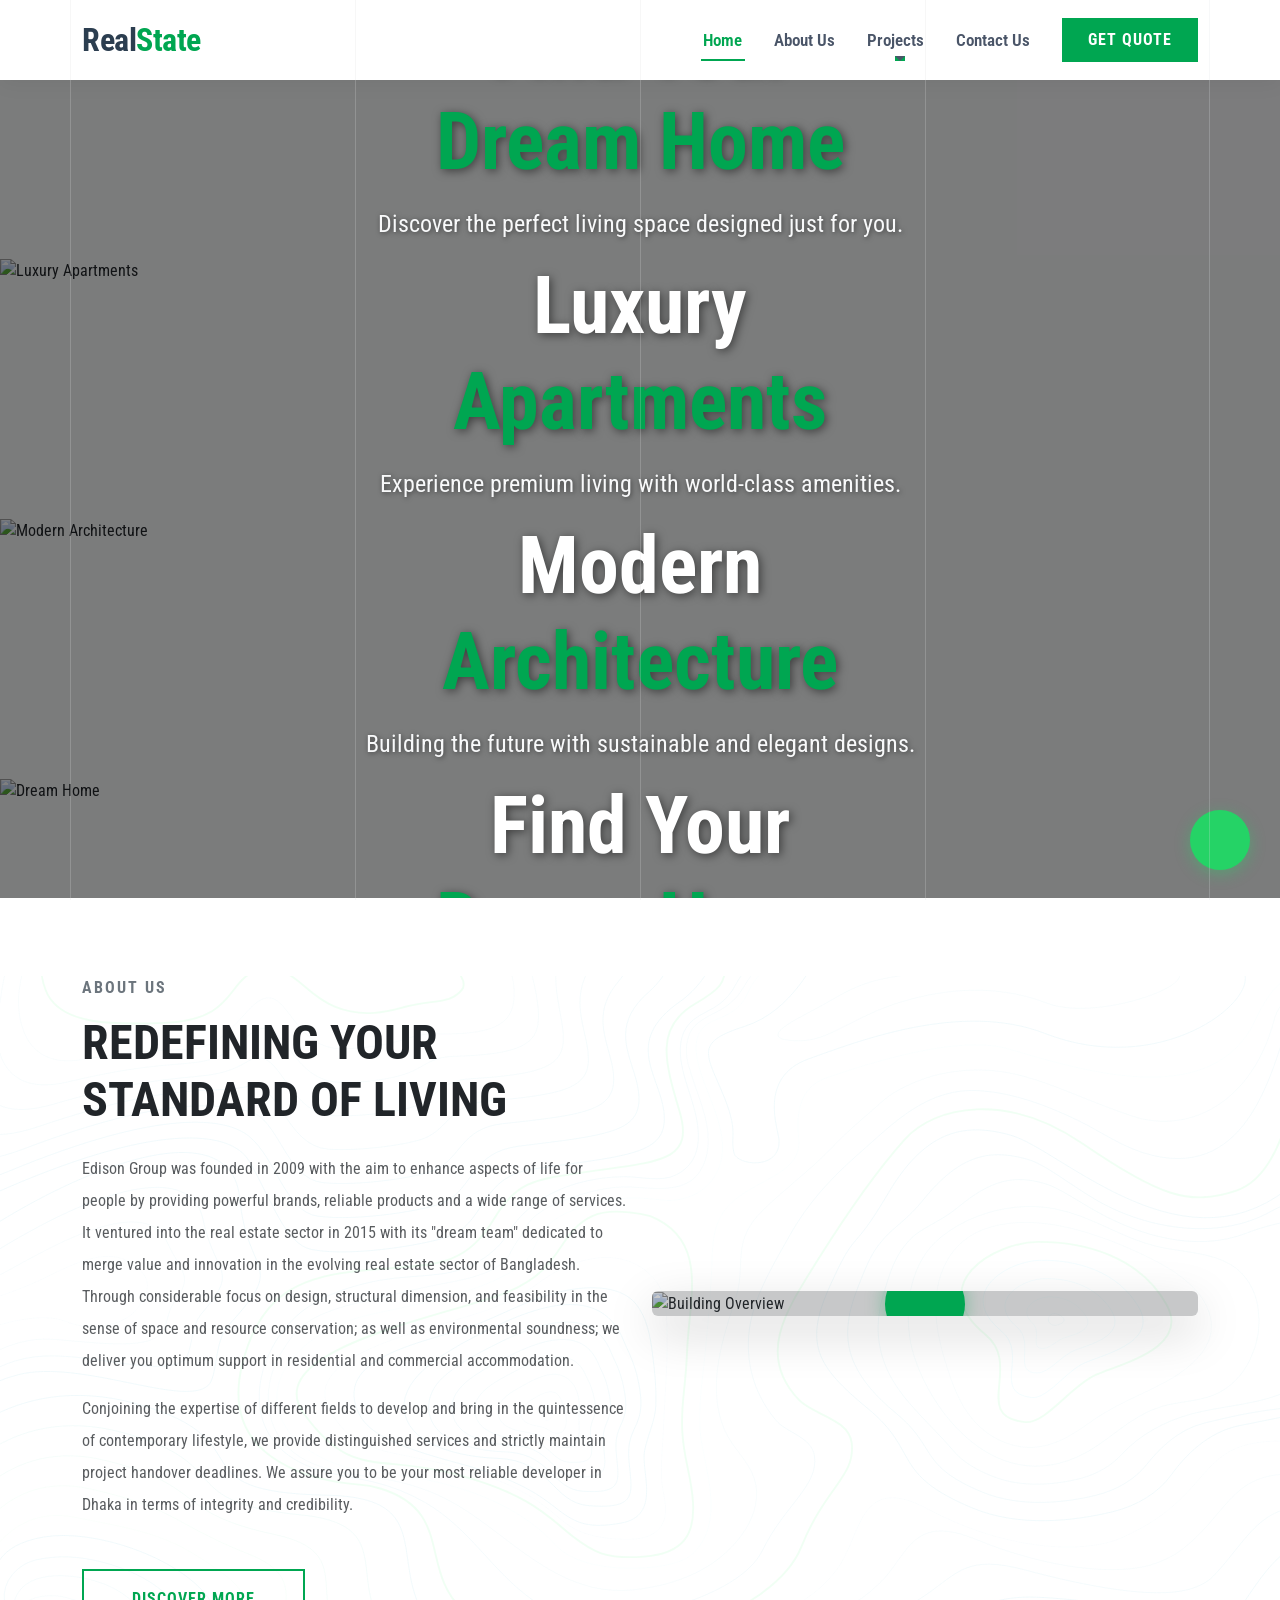
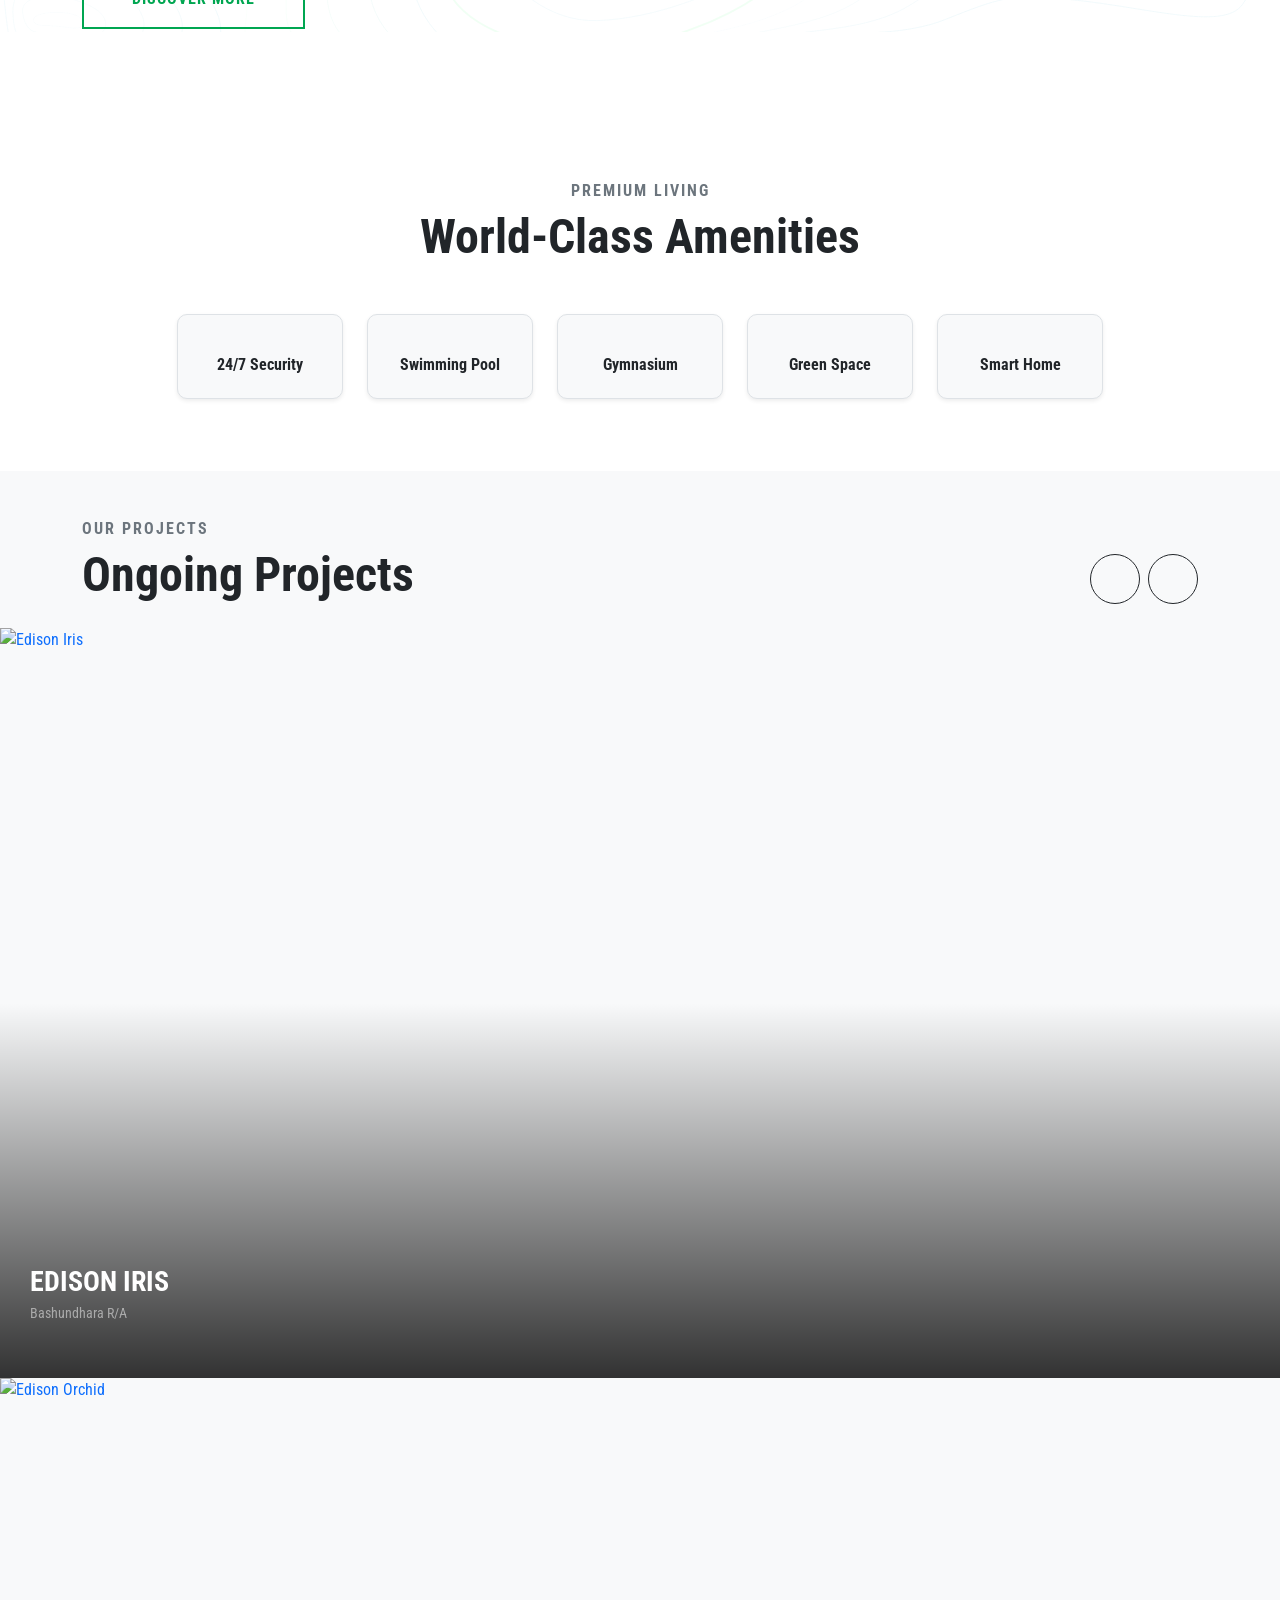
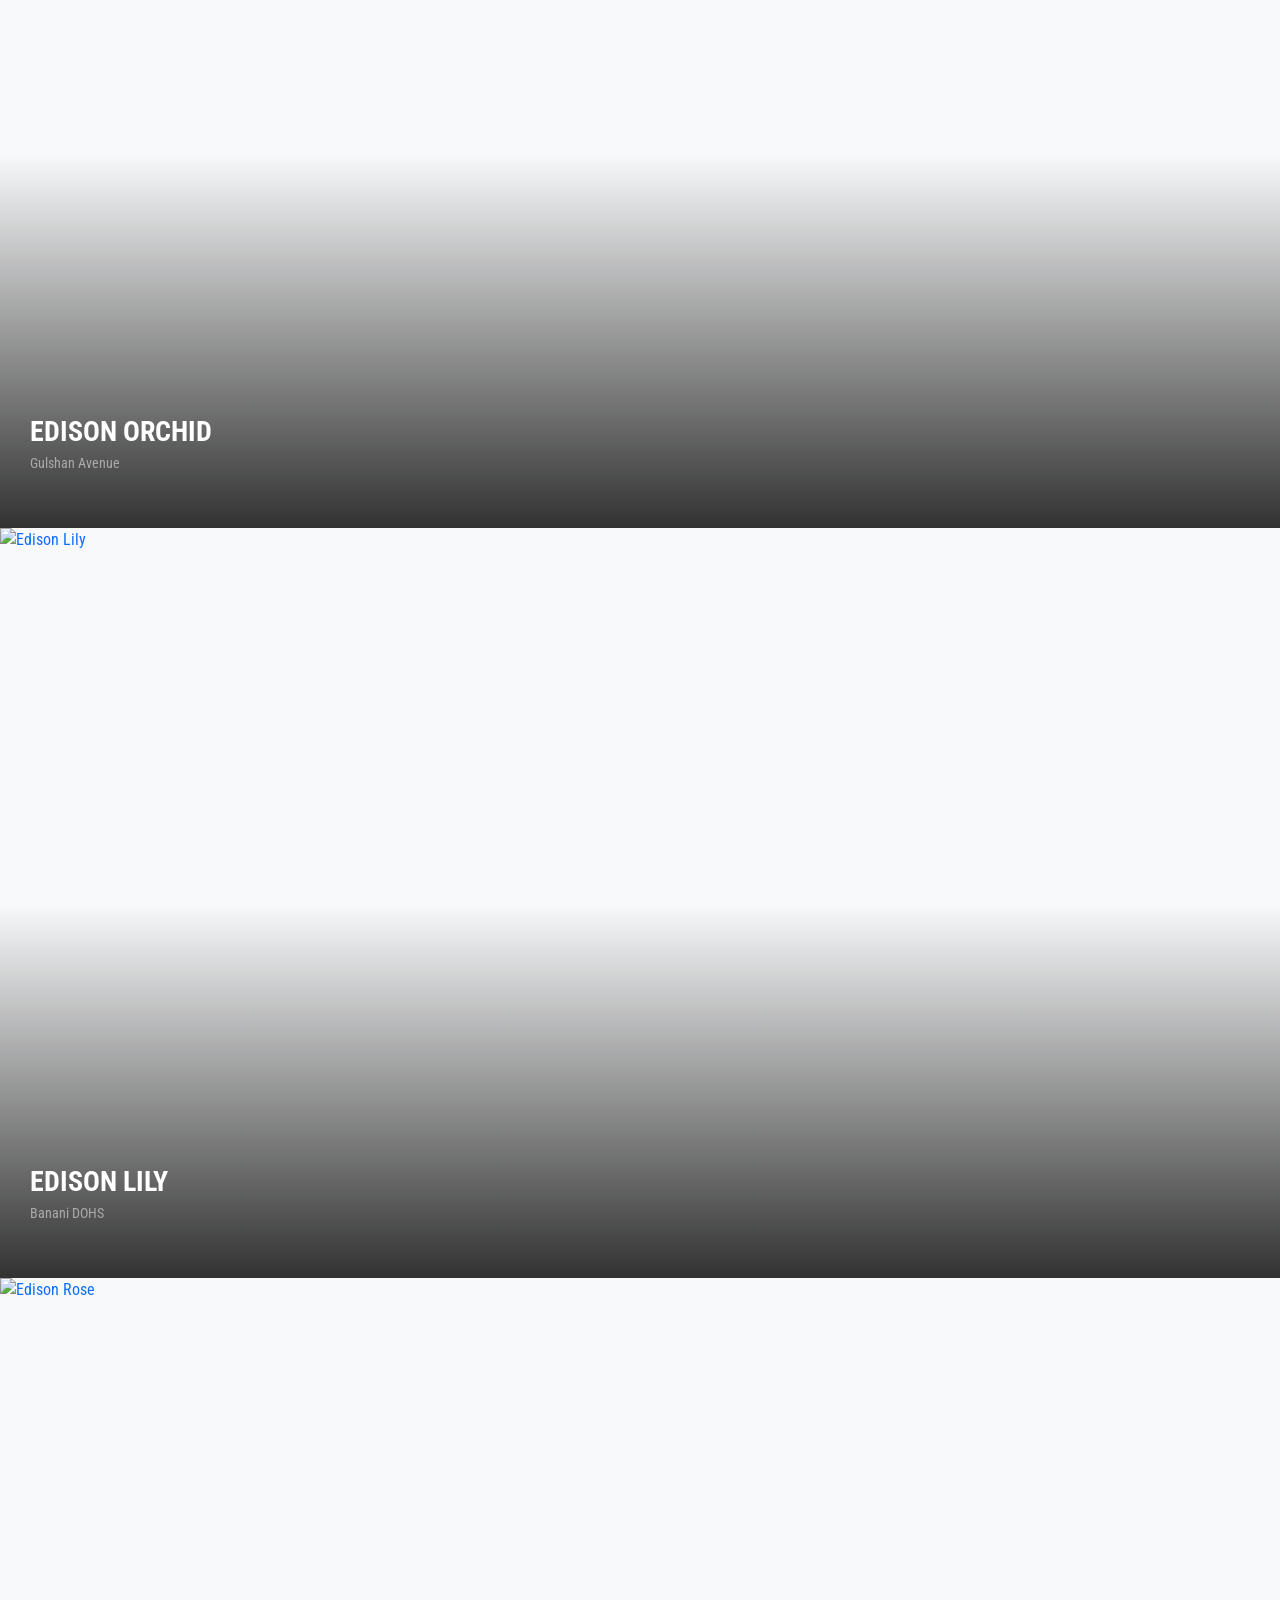
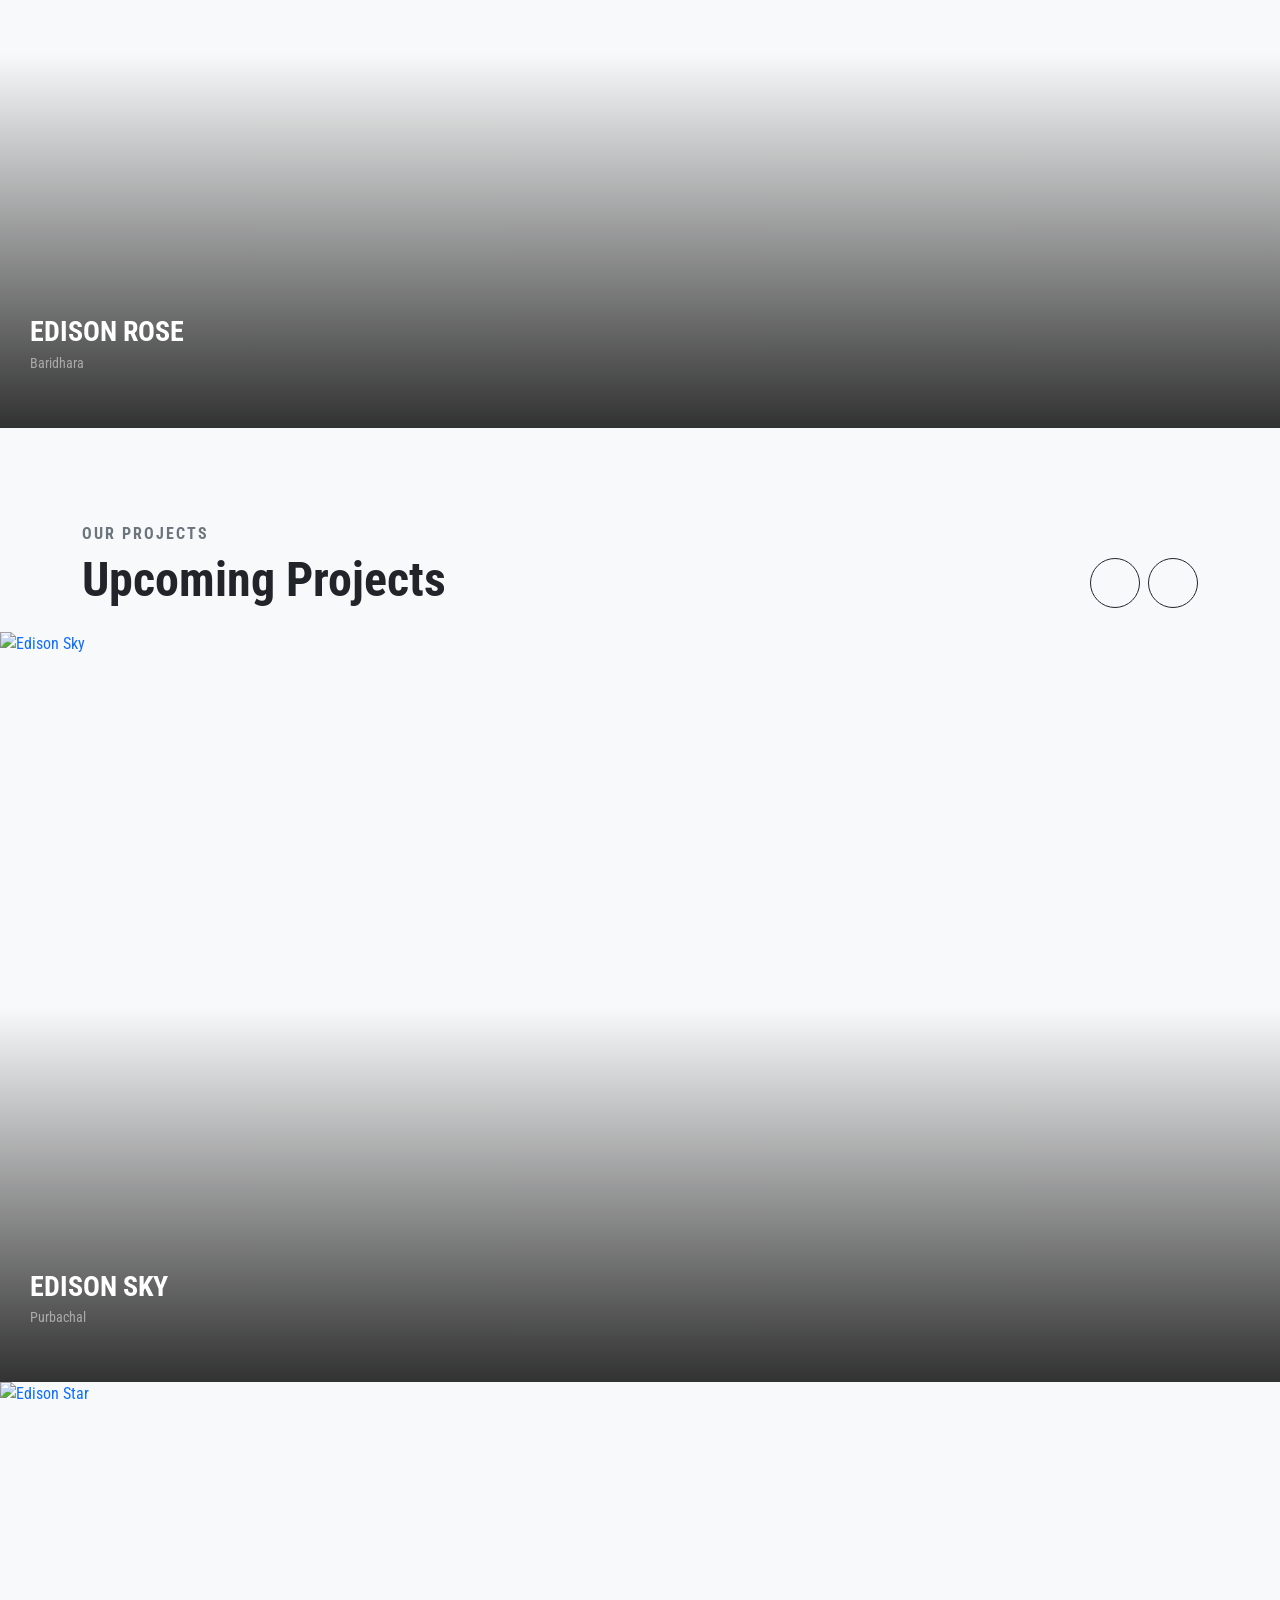
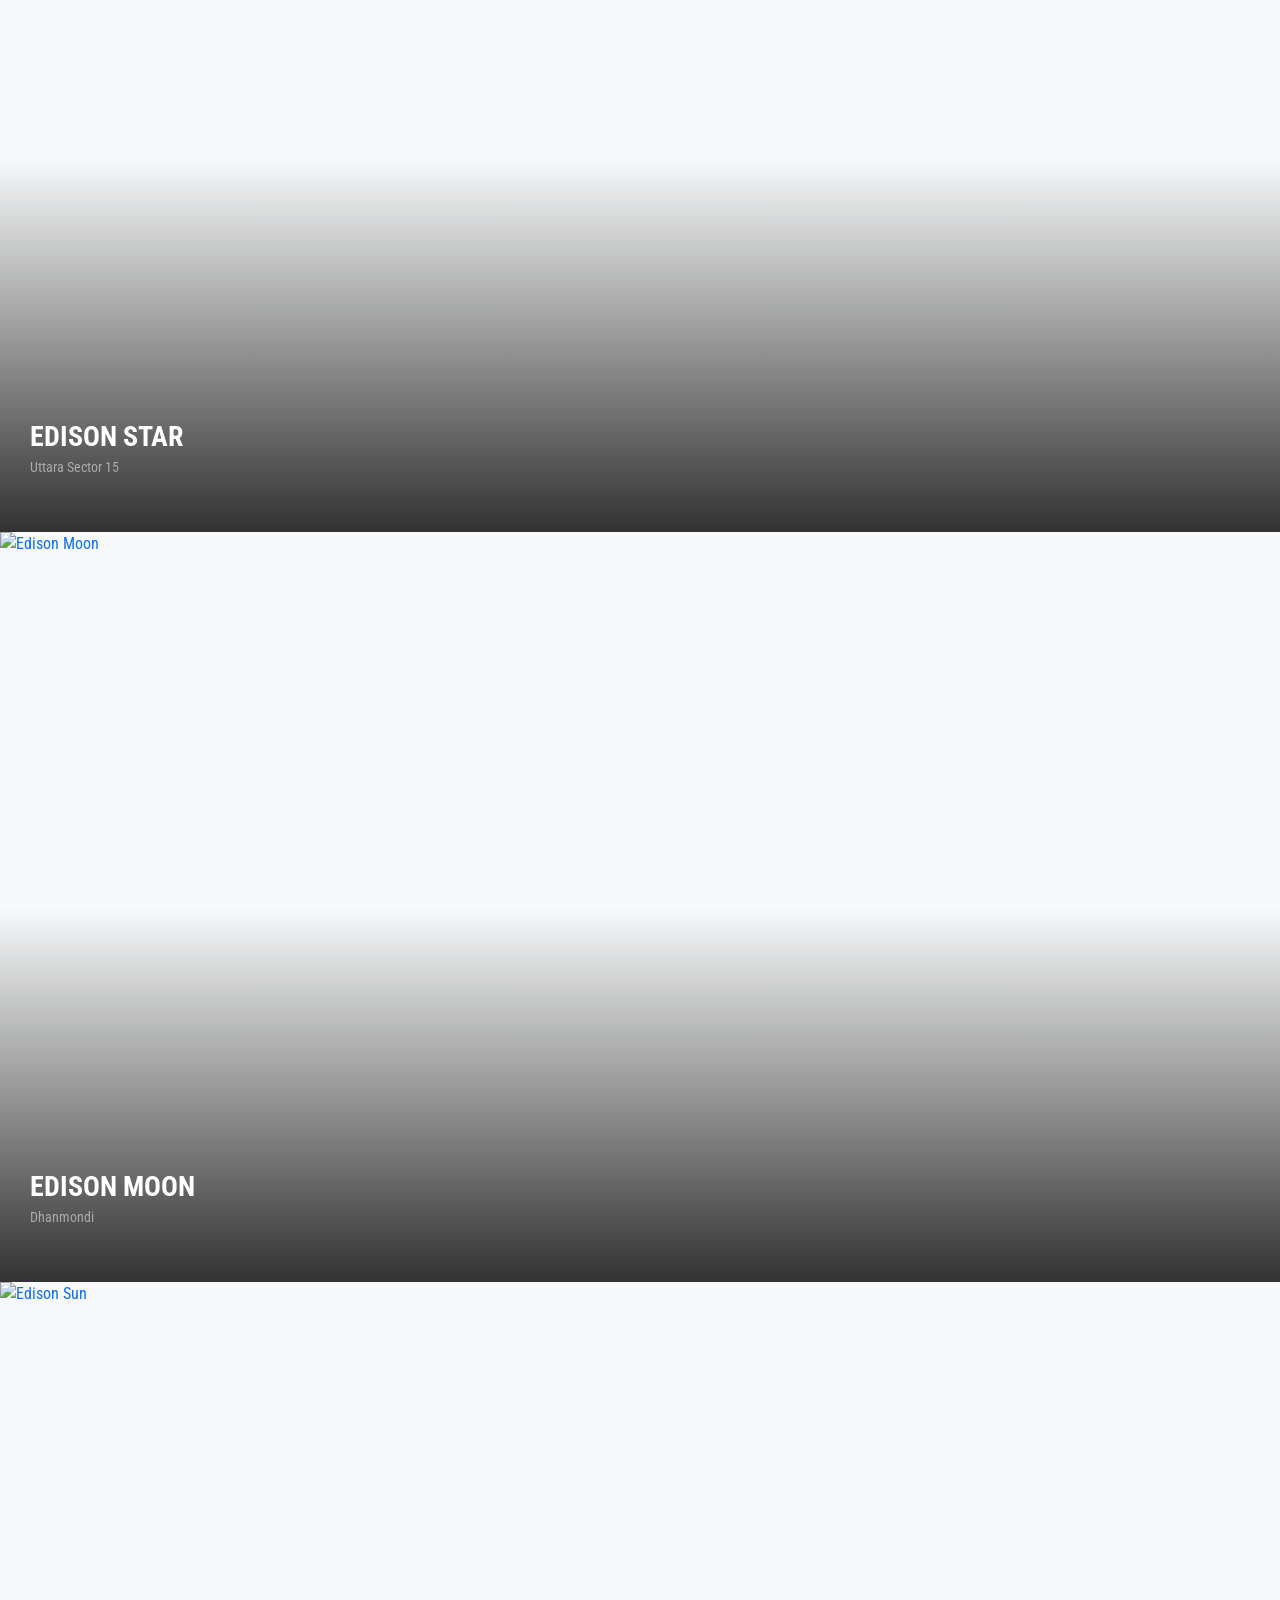
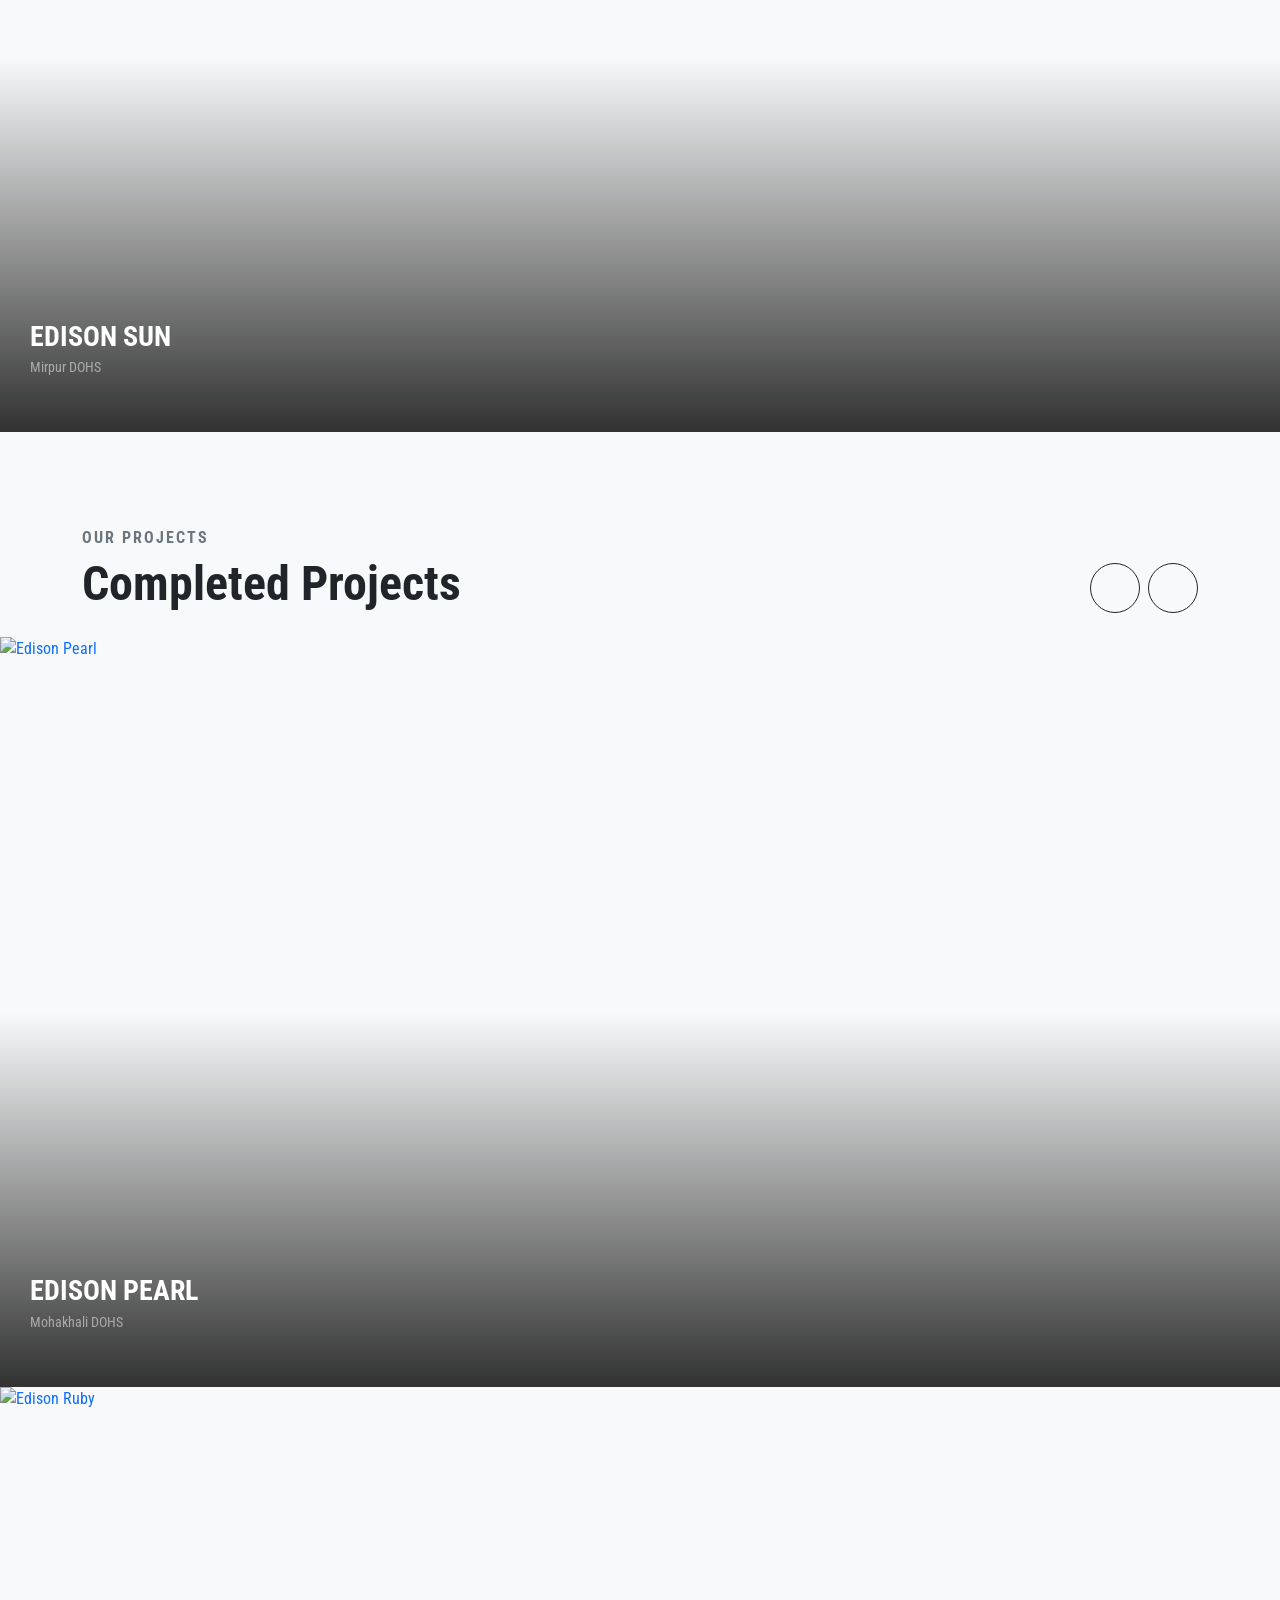
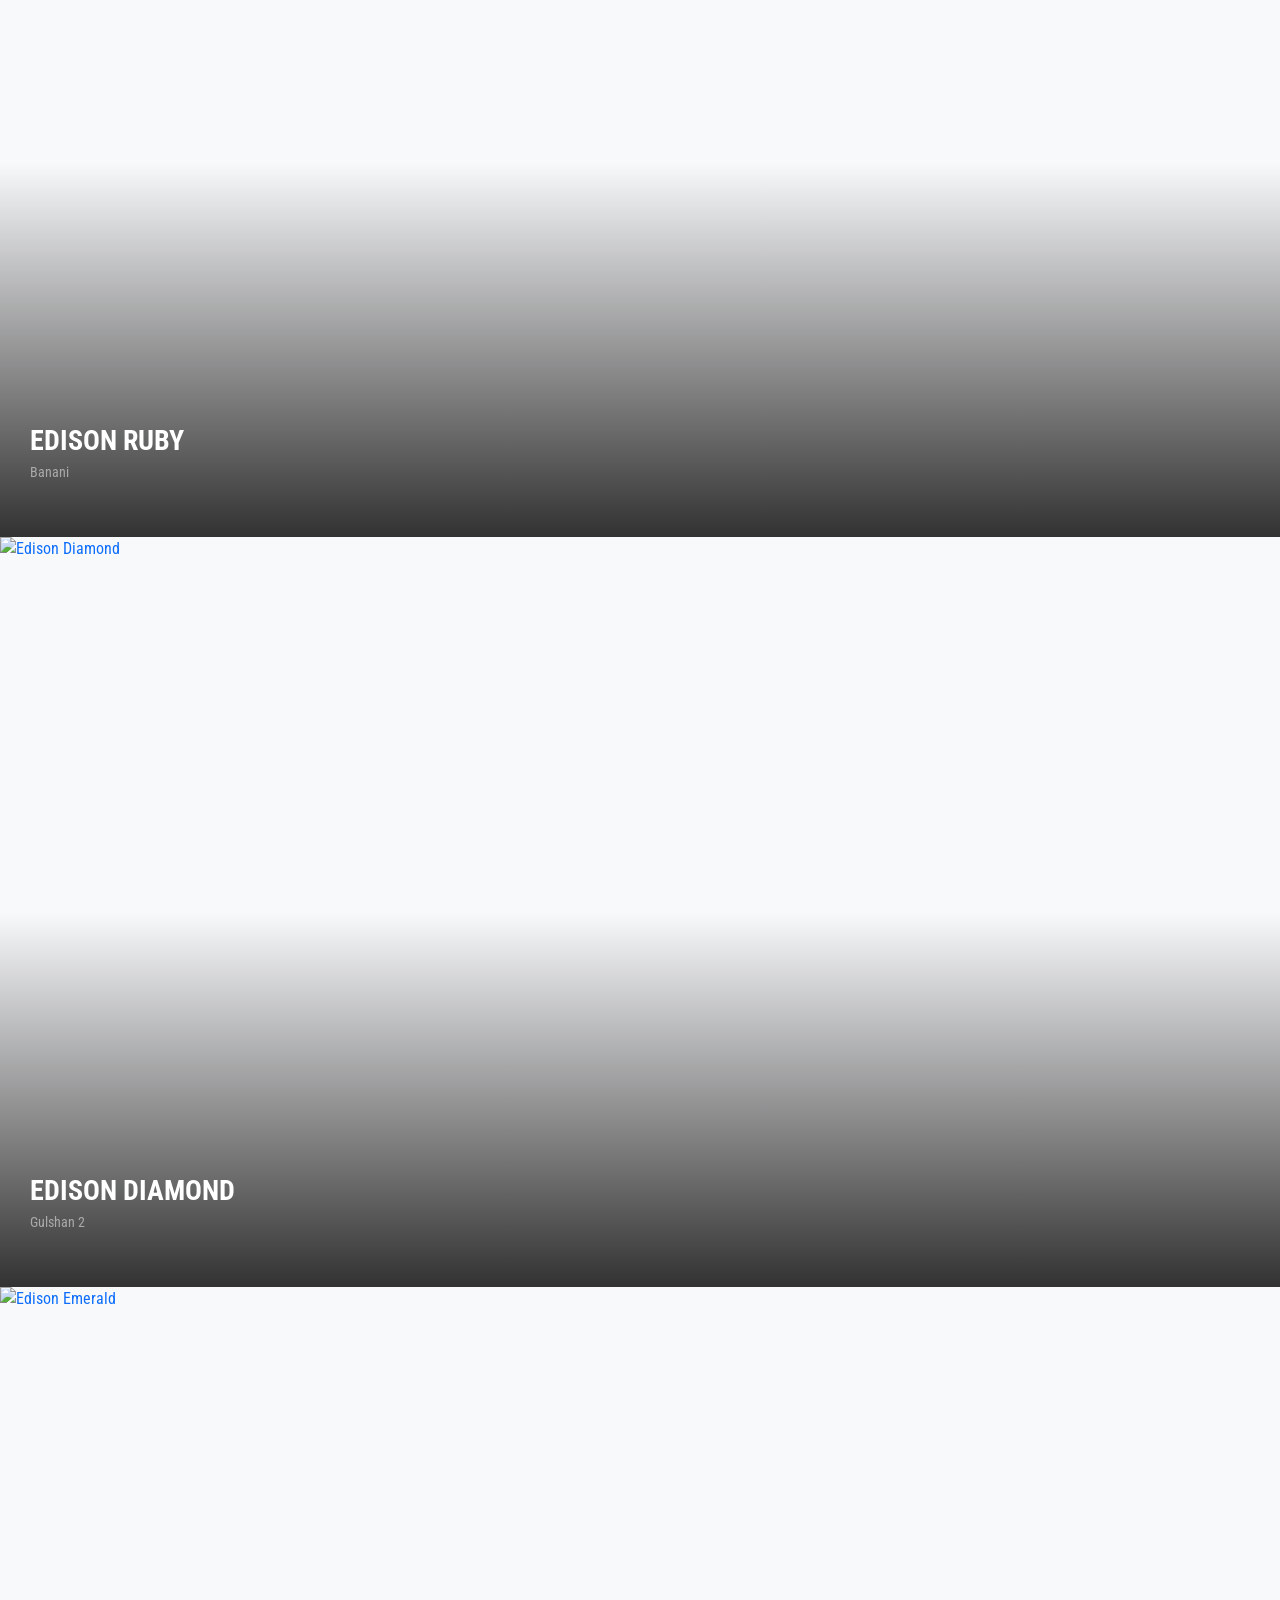
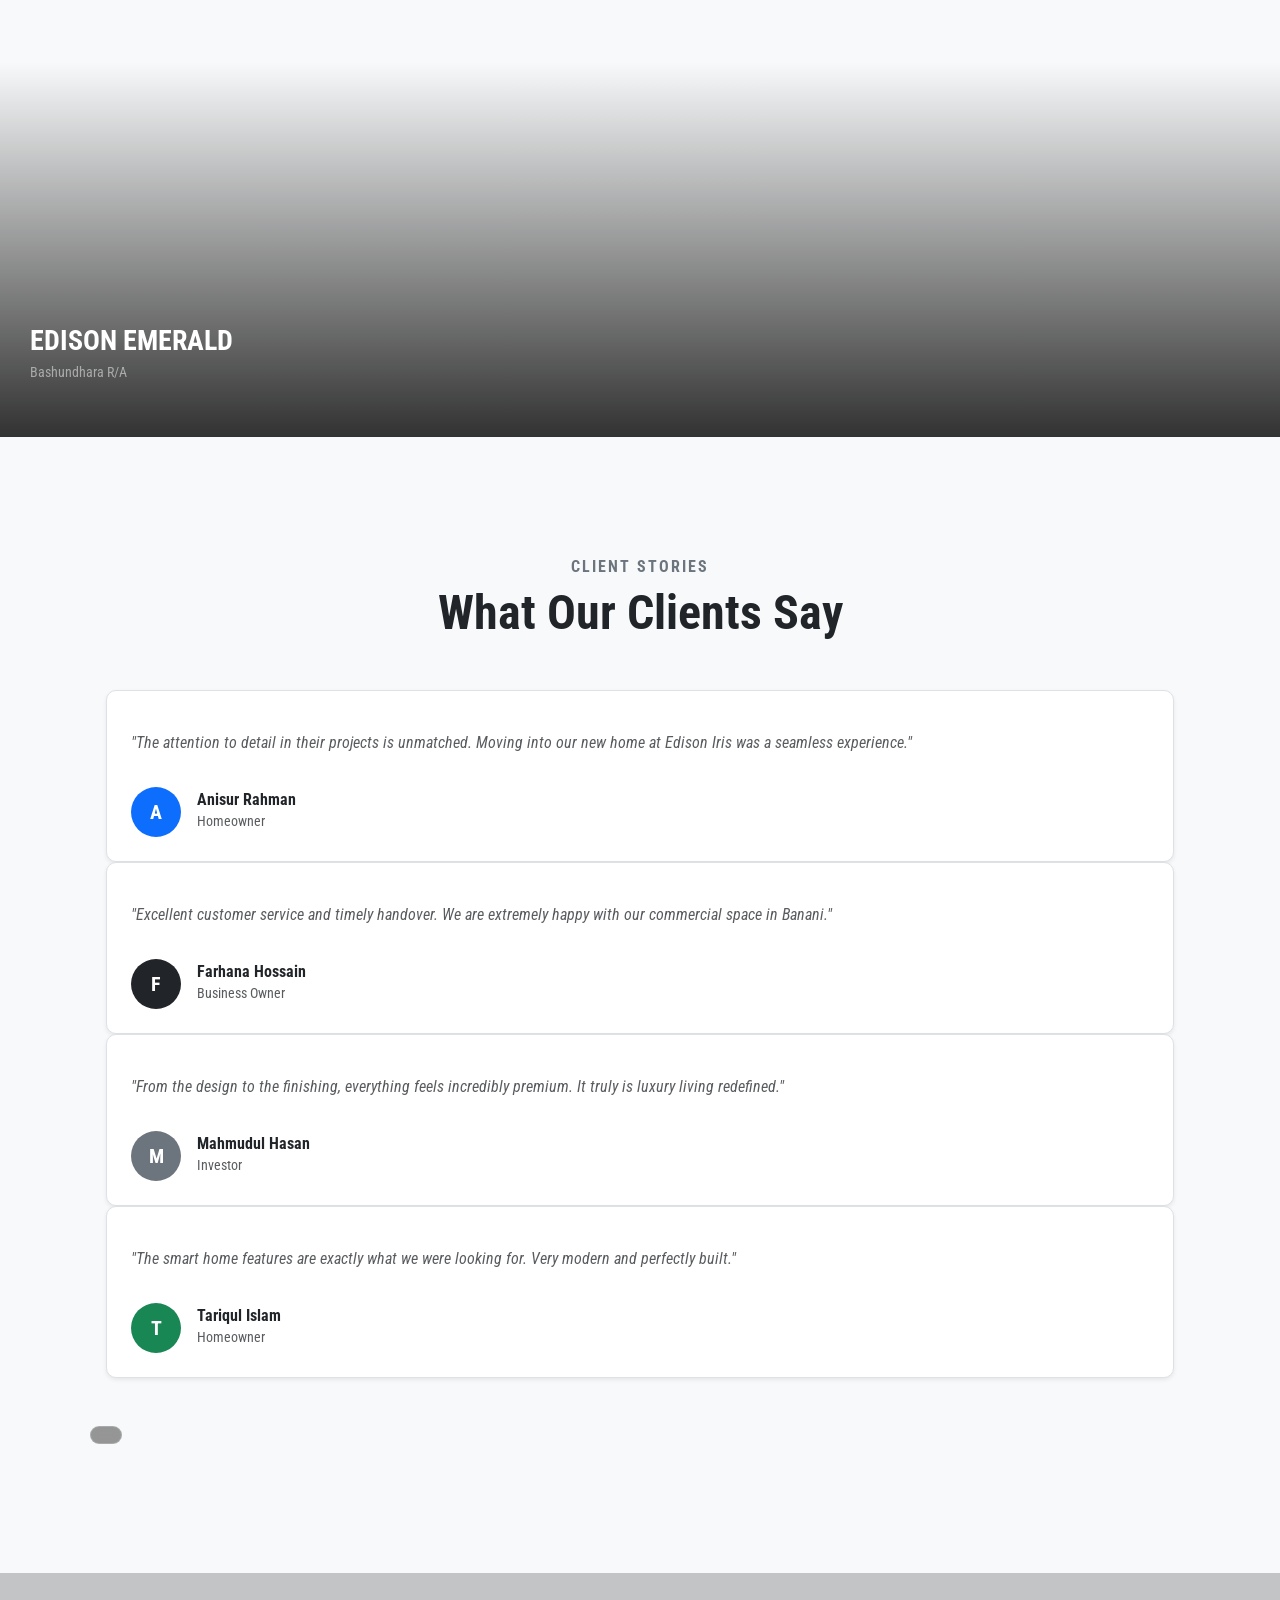
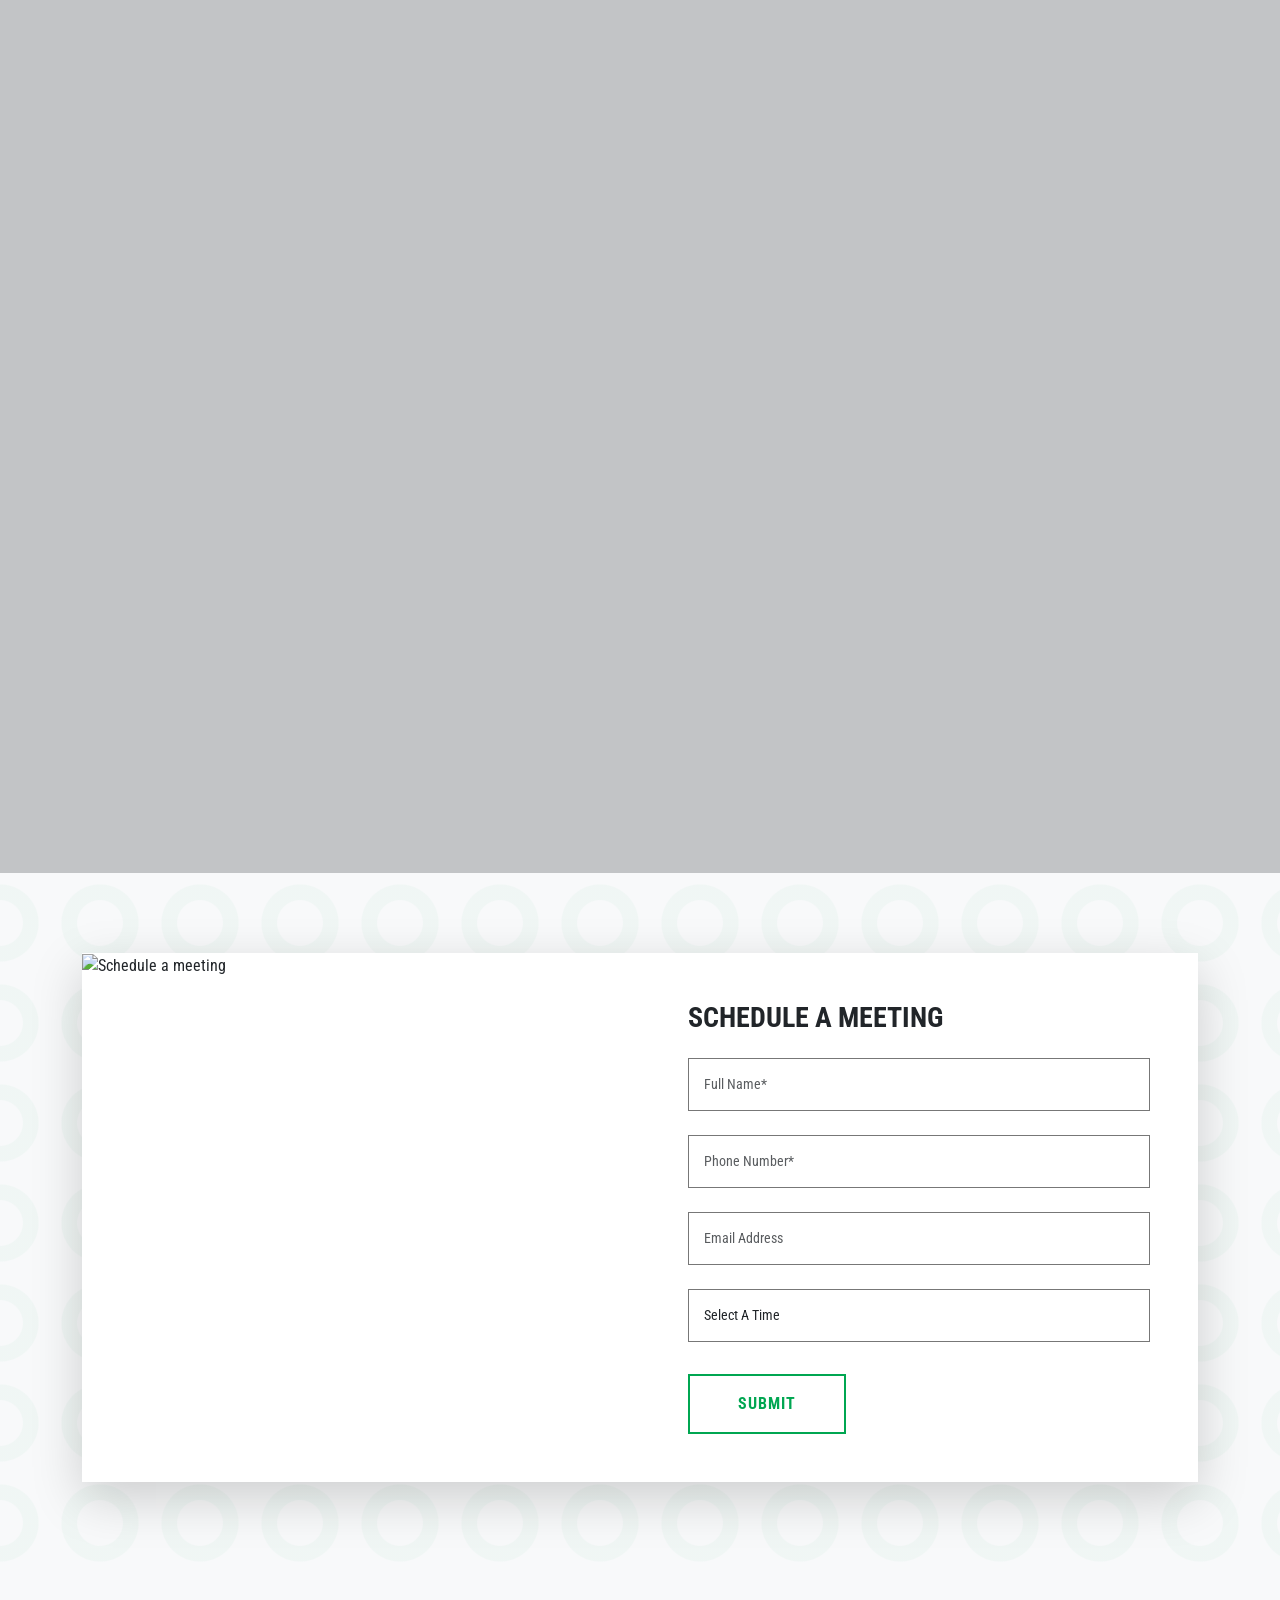
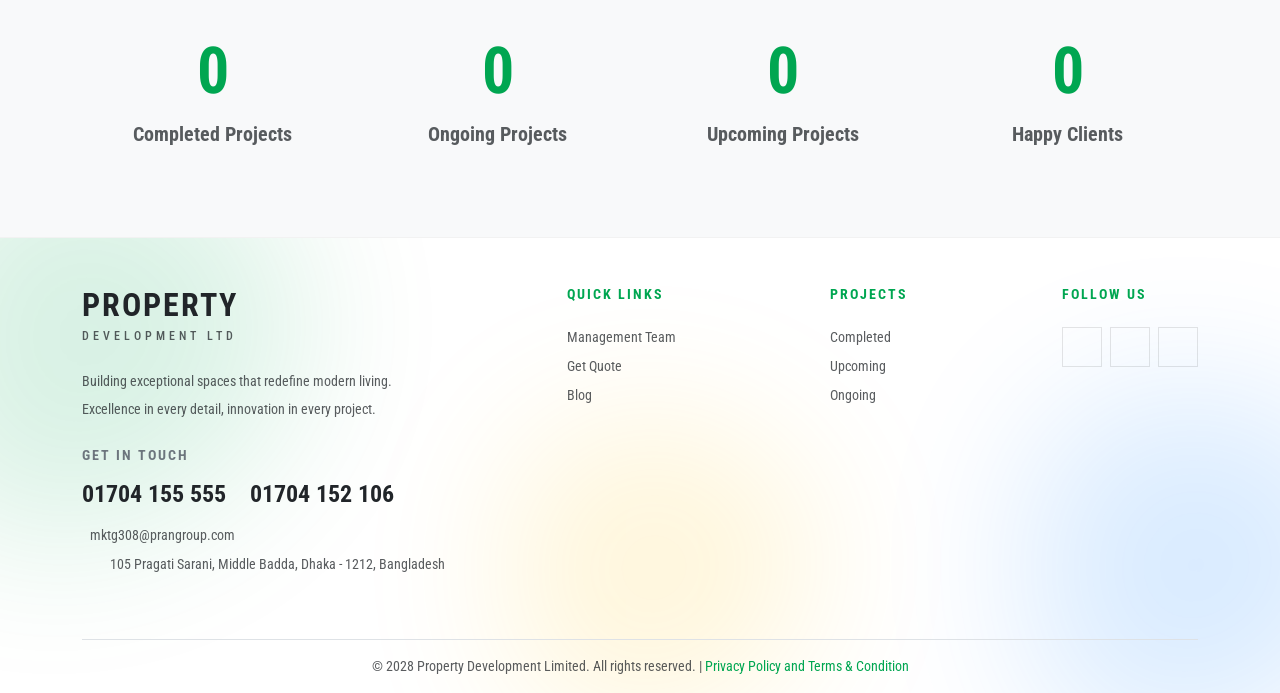
==== commit 3468efe6: "contact page done" ====
--- a/index.html
+++ b/index.html
@@ -15,6 +15,17 @@
 
 <body>
 
+    <!-- Global Full-page Grid -->
+    <div class="container position-fixed start-50 translate-middle-x"
+        style="z-index: 9999; pointer-events: none; top:0; height: 100vh; opacity: 0.4;">
+        <div class="row h-100">
+            <div class="col-3 page-grid-line"></div>
+            <div class="col-3 page-grid-line"></div>
+            <div class="col-3 page-grid-line"></div>
+            <div class="col-3 page-grid-line border-end"></div>
+        </div>
+    </div>
+
     <header class="main-header">
         <nav class="navbar navbar-expand-lg">
             <div class="container">
@@ -38,14 +49,21 @@
                         <li class="nav-item">
                             <a class="nav-link" href="#">About Us</a>
                         </li>
-                        <li class="nav-item">
-                            <a class="nav-link" href="#">Projects</a>
+                        <li class="nav-item dropdown">
+                            <a class="nav-link dropdown-toggle" href="#" id="projectsDropdown" role="button" data-bs-toggle="dropdown" aria-expanded="false">
+                                Projects
+                            </a>
+                            <ul class="dropdown-menu border-0 shadow-sm mt-2" aria-labelledby="projectsDropdown">
+                                <li><a class="dropdown-item" href="#projects">Ongoing</a></li>
+                                <li><a class="dropdown-item" href="#upcoming-projects">Upcoming</a></li>
+                                <li><a class="dropdown-item" href="#completed-projects">Completed</a></li>
+                            </ul>
                         </li>
                         <li class="nav-item">
-                            <a class="nav-link" href="#">Contact Us</a>
+                            <a class="nav-link" href="contact.html">Contact Us</a>
                         </li>
                         <li class="nav-item ms-2">
-                            <a href="#" class="btn btn-square-solid px-4 py-2">Get Quote</a>
+                            <a href="#schedule" class="btn btn-square-solid px-4 py-2">Get Quote</a>
                         </li>
                     </ul>
                 </div>
@@ -53,35 +71,42 @@
         </nav>
 
         <!-- Offcanvas Mobile Menu -->
-        <div class="offcanvas offcanvas-end mobile-offcanvas" tabindex="-1" id="mobileMenu"
+        <div class="offcanvas offcanvas-end mobile-offcanvas bg-dark" tabindex="-1" id="mobileMenu"
             aria-labelledby="mobileMenuLabel">
             <div class="offcanvas-header pb-0 border-0">
-                <h3 class="offcanvas-title fw-bold" id="mobileMenuLabel">Real<span class="text-primary">State</span>
+                <h3 class="offcanvas-title fw-bold text-white" id="mobileMenuLabel">Real<span class="text-primary">State</span>
                 </h3>
-                <button type="button" class="btn-close shadow-none" data-bs-dismiss="offcanvas"
+                <button type="button" class="btn-close btn-close-white shadow-none" data-bs-dismiss="offcanvas"
                     aria-label="Close"></button>
             </div>
             <div class="offcanvas-body d-flex flex-column justify-content-between pt-5">
                 <ul class="navbar-nav mobile-nav-links gap-4 fs-4">
                     <li class="nav-item mobile-item">
-                        <a class="nav-link active" href="index.html">Home</a>
+                        <a class="nav-link active text-white" href="index.html">Home</a>
                     </li>
                     <li class="nav-item mobile-item">
-                        <a class="nav-link" href="#">About Us</a>
+                        <a class="nav-link text-white" href="#">About Us</a>
+                    </li>
+                    <li class="nav-item mobile-item dropdown">
+                        <a class="nav-link text-white dropdown-toggle" href="#" id="mobileProjectsDropdown" role="button" data-bs-toggle="dropdown" aria-expanded="false">
+                            Projects
+                        </a>
+                        <ul class="dropdown-menu dropdown-menu-dark border-0 shadow-none bg-transparent ps-3" aria-labelledby="mobileProjectsDropdown">
+                            <li><a class="dropdown-item text-white-50" href="#projects">Ongoing</a></li>
+                            <li><a class="dropdown-item text-white-50" href="#upcoming-projects">Upcoming</a></li>
+                            <li><a class="dropdown-item text-white-50" href="#completed-projects">Completed</a></li>
+                        </ul>
                     </li>
                     <li class="nav-item mobile-item">
-                        <a class="nav-link" href="#">Projects</a>
-                    </li>
-                    <li class="nav-item mobile-item">
-                        <a class="nav-link" href="#">Contact Us</a>
+                        <a class="nav-link text-white" href="contact.html">Contact Us</a>
                     </li>
                 </ul>
-                <div class="mobile-menu-footer mt-auto pt-4 border-top">
-                    <a class="btn btn-square-solid w-100 py-3 fw-bold fs-5 shadow-sm" href="#">Get Quote</a>
+                <div class="mobile-menu-footer mt-auto pt-4 border-top border-secondary">
+                    <a class="btn btn-square-solid w-100 py-3 fw-bold fs-5 shadow-sm" href="#schedule">Get Quote</a>
                     <div class="social-icons d-flex justify-content-center gap-3 mt-4">
-                        <a href="#"><i class="fa-brands fa-facebook-f"></i></a>
-                        <a href="#"><i class="fa-brands fa-twitter"></i></a>
-                        <a href="#"><i class="fa-brands fa-instagram"></i></a>
+                        <a href="#" class="text-white bg-secondary border-0"><i class="fa-brands fa-facebook-f"></i></a>
+                        <a href="#" class="text-white bg-secondary border-0"><i class="fa-brands fa-twitter"></i></a>
+                        <a href="#" class="text-white bg-secondary border-0"><i class="fa-brands fa-instagram"></i></a>
                     </div>
                 </div>
             </div>
@@ -188,6 +213,7 @@
         </div>
     </section>
 
+
     <!-- About Section -->
     <section id="about" class="section-padding overflow-hidden position-relative"
         style="background-color: var(--bg-light);">
@@ -195,17 +221,6 @@
         <!-- Background Image -->
         <div
             style="position: absolute; top:0; left:0; width:100%; height:100%; background: url('img/landowner.svg') center right/contain no-repeat; opacity: 0.15; z-index: 0;">
-        </div>
-
-        <!-- Long Borders Grid -->
-        <div class="container h-100 position-absolute start-50 translate-middle-x"
-            style="z-index: 1; pointer-events: none; top:0;">
-            <div class="row h-100">
-                <div class="col-3 page-grid-line"></div>
-                <div class="col-3 page-grid-line"></div>
-                <div class="col-3 page-grid-line"></div>
-                <div class="col-3 page-grid-line border-end"></div>
-            </div>
         </div>
 
         <!-- Section Content -->
@@ -276,23 +291,65 @@
         </div>
     </div>
 
-            <!-- Projects Section -->
+    <!-- Amenities Section -->
+    <section id="amenities" class="py-5 bg-white position-relative overflow-hidden">
+        <div class="container py-4">
+            <div class="text-center mb-5 amenity-header">
+                <h6 class="text-uppercase text-secondary fw-bold mb-2 letter-spacing-1">Premium Living</h6>
+                <h2 class="fw-bold text-dark display-5 mb-0">World-Class Amenities</h2>
+            </div>
+            <div class="row g-4 text-center justify-content-center">
+                <div class="col-6 col-md-4 col-lg-2 amenity-item">
+                    <div class="amenity-box p-4 border bg-light h-100 d-flex flex-column align-items-center justify-content-center transition-base shadow-sm">
+                        <i class="fa-solid fa-shield-halved fs-1 text-primary mb-3 transition-base"></i>
+                        <h6 class="fw-bold mb-0">24/7 Security</h6>
+                    </div>
+                </div>
+                <div class="col-6 col-md-4 col-lg-2 amenity-item">
+                    <div class="amenity-box p-4 border bg-light h-100 d-flex flex-column align-items-center justify-content-center transition-base shadow-sm">
+                        <i class="fa-solid fa-water-ladder fs-1 text-primary mb-3 transition-base"></i>
+                        <h6 class="fw-bold mb-0">Swimming Pool</h6>
+                    </div>
+                </div>
+                <div class="col-6 col-md-4 col-lg-2 amenity-item">
+                    <div class="amenity-box p-4 border bg-light h-100 d-flex flex-column align-items-center justify-content-center transition-base shadow-sm">
+                        <i class="fa-solid fa-dumbbell fs-1 text-primary mb-3 transition-base"></i>
+                        <h6 class="fw-bold mb-0">Gymnasium</h6>
+                    </div>
+                </div>
+                <div class="col-6 col-md-4 col-lg-2 amenity-item">
+                    <div class="amenity-box p-4 border bg-light h-100 d-flex flex-column align-items-center justify-content-center transition-base shadow-sm">
+                        <i class="fa-solid fa-tree fs-1 text-primary mb-3 transition-base"></i>
+                        <h6 class="fw-bold mb-0">Green Space</h6>
+                    </div>
+                </div>
+                <div class="col-6 col-md-4 col-lg-2 amenity-item">
+                    <div class="amenity-box p-4 border bg-light h-100 d-flex flex-column align-items-center justify-content-center transition-base shadow-sm">
+                        <i class="fa-solid fa-house-signal fs-1 text-primary mb-3 transition-base"></i>
+                        <h6 class="fw-bold mb-0">Smart Home</h6>
+                    </div>
+                </div>
+            </div>
+        </div>
+    </section>
+
+    <!-- Ongoing Projects Section -->
     <section id="projects" class="py-5 overflow-hidden position-relative">
         <div class="container mb-4 d-flex justify-content-between align-items-end">
             <div>
                 <h6 class="text-uppercase text-secondary fw-bold mb-2 letter-spacing-1">Our Projects</h6>
-                <h2 class="fw-bold text-dark display-5 mb-0">Exclusive Developments</h2>
+                <h2 class="fw-bold text-dark display-5 mb-0">Ongoing Projects</h2>
             </div>
 
             <!-- Custom Navigation Arrows -->
-            <div class="d-none d-md-flex gap-2">
+            <div class="d-flex gap-2">
                 <a href="javascript:void(0)"
-                    class="project-prev btn btn-outline-dark rounded-circle d-flex justify-content-center align-items-center"
+                    class="ongoing-prev btn btn-outline-dark rounded-circle d-flex justify-content-center align-items-center"
                     style="width: 50px; height: 50px;">
                     <i class="fas fa-chevron-left"></i>
                 </a>
                 <a href="javascript:void(0)"
-                    class="project-next btn btn-outline-dark rounded-circle d-flex justify-content-center align-items-center"
+                    class="ongoing-next btn btn-outline-dark rounded-circle d-flex justify-content-center align-items-center"
                     style="width: 50px; height: 50px;">
                     <i class="fas fa-chevron-right"></i>
                 </a>
@@ -300,9 +357,8 @@
         </div>
 
         <!-- Swiper Slider -->
-        <div class="swiper project-swiper w-100">
+        <div class="swiper ongoing-swiper w-100">
             <div class="swiper-wrapper">
-
                 <div class="swiper-slide project-slide">
                     <a href="#" class="d-block w-100 h-100 text-decoration-none">
                         <img src="https://images.pexels.com/photos/323780/pexels-photo-323780.jpeg?auto=compress&cs=tinysrgb&w=800"
@@ -316,39 +372,281 @@
                 </div>
                 <div class="swiper-slide project-slide">
                     <a href="#" class="d-block w-100 h-100 text-decoration-none">
-                        <img src="https://images.pexels.com/photos/323780/pexels-photo-323780.jpeg?auto=compress&cs=tinysrgb&w=800"
-                            alt="Edison Iris" class="w-100 h-100 object-fit-cover">
-                        <div class="project-overlay"></div>
-                        <div class="project-content">
-                            <h3 class="text-white fw-bold mb-1 text-uppercase">EDISON IRIS</h3>
+                        <img src="https://images.pexels.com/photos/106399/pexels-photo-106399.jpeg?auto=compress&cs=tinysrgb&w=800"
+                            alt="Edison Orchid" class="w-100 h-100 object-fit-cover">
+                        <div class="project-overlay"></div>
+                        <div class="project-content">
+                            <h3 class="text-white fw-bold mb-1 text-uppercase">EDISON ORCHID</h3>
+                            <p class="text-white-50 small mb-4">Gulshan Avenue</p>
+                        </div>
+                    </a>
+                </div>
+                <div class="swiper-slide project-slide">
+                    <a href="#" class="d-block w-100 h-100 text-decoration-none">
+                        <img src="https://images.pexels.com/photos/1396122/pexels-photo-1396122.jpeg?auto=compress&cs=tinysrgb&w=800"
+                            alt="Edison Lily" class="w-100 h-100 object-fit-cover">
+                        <div class="project-overlay"></div>
+                        <div class="project-content">
+                            <h3 class="text-white fw-bold mb-1 text-uppercase">EDISON LILY</h3>
+                            <p class="text-white-50 small mb-4">Banani DOHS</p>
+                        </div>
+                    </a>
+                </div>
+                <div class="swiper-slide project-slide">
+                    <a href="#" class="d-block w-100 h-100 text-decoration-none">
+                        <img src="https://images.pexels.com/photos/1643383/pexels-photo-1643383.jpeg?auto=compress&cs=tinysrgb&w=800"
+                            alt="Edison Rose" class="w-100 h-100 object-fit-cover">
+                        <div class="project-overlay"></div>
+                        <div class="project-content">
+                            <h3 class="text-white fw-bold mb-1 text-uppercase">EDISON ROSE</h3>
+                            <p class="text-white-50 small mb-4">Baridhara</p>
+                        </div>
+                    </a>
+                </div>
+            </div>
+        </div>
+    </section>
+
+    <!-- Upcoming Projects Section -->
+    <section id="upcoming-projects" class="py-5 overflow-hidden position-relative bg-light">
+        <div class="container mb-4 d-flex justify-content-between align-items-end">
+            <div>
+                <h6 class="text-uppercase text-secondary fw-bold mb-2 letter-spacing-1">Our Projects</h6>
+                <h2 class="fw-bold text-dark display-5 mb-0">Upcoming Projects</h2>
+            </div>
+
+            <!-- Custom Navigation Arrows -->
+            <div class="d-flex gap-2">
+                <a href="javascript:void(0)"
+                    class="upcoming-prev btn btn-outline-dark rounded-circle d-flex justify-content-center align-items-center"
+                    style="width: 50px; height: 50px;">
+                    <i class="fas fa-chevron-left"></i>
+                </a>
+                <a href="javascript:void(0)"
+                    class="upcoming-next btn btn-outline-dark rounded-circle d-flex justify-content-center align-items-center"
+                    style="width: 50px; height: 50px;">
+                    <i class="fas fa-chevron-right"></i>
+                </a>
+            </div>
+        </div>
+
+        <!-- Swiper Slider -->
+        <div class="swiper upcoming-swiper w-100">
+            <div class="swiper-wrapper">
+                <div class="swiper-slide project-slide">
+                    <a href="#" class="d-block w-100 h-100 text-decoration-none">
+                        <img src="https://images.pexels.com/photos/2061057/pexels-photo-2061057.jpeg?auto=compress&cs=tinysrgb&w=800"
+                            alt="Edison Sky" class="w-100 h-100 object-fit-cover">
+                        <div class="project-overlay"></div>
+                        <div class="project-content">
+                            <h3 class="text-white fw-bold mb-1 text-uppercase">EDISON SKY</h3>
+                            <p class="text-white-50 small mb-4">Purbachal</p>
+                        </div>
+                    </a>
+                </div>
+                <div class="swiper-slide project-slide">
+                    <a href="#" class="d-block w-100 h-100 text-decoration-none">
+                        <img src="https://images.pexels.com/photos/258154/pexels-photo-258154.jpeg?auto=compress&cs=tinysrgb&w=800"
+                            alt="Edison Star" class="w-100 h-100 object-fit-cover">
+                        <div class="project-overlay"></div>
+                        <div class="project-content">
+                            <h3 class="text-white fw-bold mb-1 text-uppercase">EDISON STAR</h3>
+                            <p class="text-white-50 small mb-4">Uttara Sector 15</p>
+                        </div>
+                    </a>
+                </div>
+                <div class="swiper-slide project-slide">
+                    <a href="#" class="d-block w-100 h-100 text-decoration-none">
+                        <img src="https://images.pexels.com/photos/1571460/pexels-photo-1571460.jpeg?auto=compress&cs=tinysrgb&w=800"
+                            alt="Edison Moon" class="w-100 h-100 object-fit-cover">
+                        <div class="project-overlay"></div>
+                        <div class="project-content">
+                            <h3 class="text-white fw-bold mb-1 text-uppercase">EDISON MOON</h3>
+                            <p class="text-white-50 small mb-4">Dhanmondi</p>
+                        </div>
+                    </a>
+                </div>
+                <div class="swiper-slide project-slide">
+                    <a href="#" class="d-block w-100 h-100 text-decoration-none">
+                        <img src="https://images.pexels.com/photos/210617/pexels-photo-210617.jpeg?auto=compress&cs=tinysrgb&w=800"
+                            alt="Edison Sun" class="w-100 h-100 object-fit-cover">
+                        <div class="project-overlay"></div>
+                        <div class="project-content">
+                            <h3 class="text-white fw-bold mb-1 text-uppercase">EDISON SUN</h3>
+                            <p class="text-white-50 small mb-4">Mirpur DOHS</p>
+                        </div>
+                    </a>
+                </div>
+            </div>
+        </div>
+    </section>
+
+    <!-- Completed Projects Section -->
+    <section id="completed-projects" class="py-5 overflow-hidden position-relative">
+        <div class="container mb-4 d-flex justify-content-between align-items-end">
+            <div>
+                <h6 class="text-uppercase text-secondary fw-bold mb-2 letter-spacing-1">Our Projects</h6>
+                <h2 class="fw-bold text-dark display-5 mb-0">Completed Projects</h2>
+            </div>
+
+            <!-- Custom Navigation Arrows -->
+            <div class="d-flex gap-2">
+                <a href="javascript:void(0)"
+                    class="completed-prev btn btn-outline-dark rounded-circle d-flex justify-content-center align-items-center"
+                    style="width: 50px; height: 50px;">
+                    <i class="fas fa-chevron-left"></i>
+                </a>
+                <a href="javascript:void(0)"
+                    class="completed-next btn btn-outline-dark rounded-circle d-flex justify-content-center align-items-center"
+                    style="width: 50px; height: 50px;">
+                    <i class="fas fa-chevron-right"></i>
+                </a>
+            </div>
+        </div>
+
+        <!-- Swiper Slider -->
+        <div class="swiper completed-swiper w-100">
+            <div class="swiper-wrapper">
+                <div class="swiper-slide project-slide">
+                    <a href="#" class="d-block w-100 h-100 text-decoration-none">
+                        <img src="https://images.pexels.com/photos/221540/pexels-photo-221540.jpeg?auto=compress&cs=tinysrgb&w=800"
+                            alt="Edison Pearl" class="w-100 h-100 object-fit-cover">
+                        <div class="project-overlay"></div>
+                        <div class="project-content">
+                            <h3 class="text-white fw-bold mb-1 text-uppercase">EDISON PEARL</h3>
+                            <p class="text-white-50 small mb-4">Mohakhali DOHS</p>
+                        </div>
+                    </a>
+                </div>
+                <div class="swiper-slide project-slide">
+                    <a href="#" class="d-block w-100 h-100 text-decoration-none">
+                        <img src="https://images.pexels.com/photos/3288102/pexels-photo-3288102.jpeg?auto=compress&cs=tinysrgb&w=800"
+                            alt="Edison Ruby" class="w-100 h-100 object-fit-cover">
+                        <div class="project-overlay"></div>
+                        <div class="project-content">
+                            <h3 class="text-white fw-bold mb-1 text-uppercase">EDISON RUBY</h3>
+                            <p class="text-white-50 small mb-4">Banani</p>
+                        </div>
+                    </a>
+                </div>
+                <div class="swiper-slide project-slide">
+                    <a href="#" class="d-block w-100 h-100 text-decoration-none">
+                        <img src="https://images.pexels.com/photos/1732414/pexels-photo-1732414.jpeg?auto=compress&cs=tinysrgb&w=800"
+                            alt="Edison Diamond" class="w-100 h-100 object-fit-cover">
+                        <div class="project-overlay"></div>
+                        <div class="project-content">
+                            <h3 class="text-white fw-bold mb-1 text-uppercase">EDISON DIAMOND</h3>
+                            <p class="text-white-50 small mb-4">Gulshan 2</p>
+                        </div>
+                    </a>
+                </div>
+                <div class="swiper-slide project-slide">
+                    <a href="#" class="d-block w-100 h-100 text-decoration-none">
+                        <img src="https://images.pexels.com/photos/1396132/pexels-photo-1396132.jpeg?auto=compress&cs=tinysrgb&w=800"
+                            alt="Edison Emerald" class="w-100 h-100 object-fit-cover">
+                        <div class="project-overlay"></div>
+                        <div class="project-content">
+                            <h3 class="text-white fw-bold mb-1 text-uppercase">EDISON EMERALD</h3>
                             <p class="text-white-50 small mb-4">Bashundhara R/A</p>
                         </div>
                     </a>
                 </div>
-
-                <div class="swiper-slide project-slide">
-                    <a href="#" class="d-block w-100 h-100 text-decoration-none">
-                        <img src="https://images.pexels.com/photos/323780/pexels-photo-323780.jpeg?auto=compress&cs=tinysrgb&w=800"
-                            alt="Edison Iris" class="w-100 h-100 object-fit-cover">
-                        <div class="project-overlay"></div>
-                        <div class="project-content">
-                            <h3 class="text-white fw-bold mb-1 text-uppercase">EDISON IRIS</h3>
-                            <p class="text-white-50 small mb-4">Bashundhara R/A</p>
-                        </div>
-                    </a>
-                </div>
-                <div class="swiper-slide project-slide">
-                    <a href="#" class="d-block w-100 h-100 text-decoration-none">
-                        <img src="https://images.pexels.com/photos/323780/pexels-photo-323780.jpeg?auto=compress&cs=tinysrgb&w=800"
-                            alt="Edison Iris" class="w-100 h-100 object-fit-cover">
-                        <div class="project-overlay"></div>
-                        <div class="project-content">
-                            <h3 class="text-white fw-bold mb-1 text-uppercase">EDISON IRIS</h3>
-                            <p class="text-white-50 small mb-4">Bashundhara R/A</p>
-                        </div>
-                    </a>
-                </div>
-
+            </div>
+        </div>
+    </section>
+
+    <!-- Client Testimonials -->
+    <section id="testimonials" class="py-5 bg-light position-relative overflow-hidden">
+        <div class="container py-4">
+            <div class="text-center mb-5 testimonial-header">
+                <h6 class="text-uppercase text-secondary fw-bold mb-2 letter-spacing-1">Client Stories</h6>
+                <h2 class="fw-bold text-dark display-5 mb-0">What Our Clients Say</h2>
+            </div>
+            
+            <div class="swiper testimonial-swiper w-100 px-md-4">
+                <div class="swiper-wrapper pb-5">
+                    <!-- Testimonial 1 -->
+                    <div class="swiper-slide testimonial-slide">
+                        <div class="bg-white p-4 shadow-sm border h-100 d-flex flex-column" style="border-radius: 10px;">
+                            <ul class="list-unstyled d-flex text-warning mb-3">
+                                <li><i class="fa-solid fa-star"></i></li>
+                                <li><i class="fa-solid fa-star"></i></li>
+                                <li><i class="fa-solid fa-star"></i></li>
+                                <li><i class="fa-solid fa-star"></i></li>
+                                <li><i class="fa-solid fa-star"></i></li>
+                            </ul>
+                            <p class="text-muted fst-italic flex-grow-1">"The attention to detail in their projects is unmatched. Moving into our new home at Edison Iris was a seamless experience."</p>
+                            <div class="d-flex align-items-center mt-3">
+                                <div class="bg-primary text-white rounded-circle d-flex align-items-center justify-content-center fw-bold fs-5" style="width: 50px; height: 50px;">A</div>
+                                <div class="ms-3">
+                                    <h6 class="fw-bold mb-0">Anisur Rahman</h6>
+                                    <small class="text-muted">Homeowner</small>
+                                </div>
+                            </div>
+                        </div>
+                    </div>
+                    <!-- Testimonial 2 -->
+                    <div class="swiper-slide testimonial-slide">
+                        <div class="bg-white p-4 shadow-sm border h-100 d-flex flex-column" style="border-radius: 10px;">
+                            <ul class="list-unstyled d-flex text-warning mb-3">
+                                <li><i class="fa-solid fa-star"></i></li>
+                                <li><i class="fa-solid fa-star"></i></li>
+                                <li><i class="fa-solid fa-star"></i></li>
+                                <li><i class="fa-solid fa-star"></i></li>
+                                <li><i class="fa-solid fa-star-half-stroke"></i></li>
+                            </ul>
+                            <p class="text-muted fst-italic flex-grow-1">"Excellent customer service and timely handover. We are extremely happy with our commercial space in Banani."</p>
+                            <div class="d-flex align-items-center mt-3">
+                                <div class="bg-dark text-white rounded-circle d-flex align-items-center justify-content-center fw-bold fs-5" style="width: 50px; height: 50px;">F</div>
+                                <div class="ms-3">
+                                    <h6 class="fw-bold mb-0">Farhana Hossain</h6>
+                                    <small class="text-muted">Business Owner</small>
+                                </div>
+                            </div>
+                        </div>
+                    </div>
+                    <!-- Testimonial 3 -->
+                    <div class="swiper-slide testimonial-slide">
+                        <div class="bg-white p-4 shadow-sm border h-100 d-flex flex-column" style="border-radius: 10px;">
+                            <ul class="list-unstyled d-flex text-warning mb-3">
+                                <li><i class="fa-solid fa-star"></i></li>
+                                <li><i class="fa-solid fa-star"></i></li>
+                                <li><i class="fa-solid fa-star"></i></li>
+                                <li><i class="fa-solid fa-star"></i></li>
+                                <li><i class="fa-solid fa-star"></i></li>
+                            </ul>
+                            <p class="text-muted fst-italic flex-grow-1">"From the design to the finishing, everything feels incredibly premium. It truly is luxury living redefined."</p>
+                            <div class="d-flex align-items-center mt-3">
+                                <div class="bg-secondary text-white rounded-circle d-flex align-items-center justify-content-center fw-bold fs-5" style="width: 50px; height: 50px;">M</div>
+                                <div class="ms-3">
+                                    <h6 class="fw-bold mb-0">Mahmudul Hasan</h6>
+                                    <small class="text-muted">Investor</small>
+                                </div>
+                            </div>
+                        </div>
+                    </div>
+                    <!-- Testimonial 4 -->
+                    <div class="swiper-slide testimonial-slide">
+                        <div class="bg-white p-4 shadow-sm border h-100 d-flex flex-column" style="border-radius: 10px;">
+                            <ul class="list-unstyled d-flex text-warning mb-3">
+                                <li><i class="fa-solid fa-star"></i></li>
+                                <li><i class="fa-solid fa-star"></i></li>
+                                <li><i class="fa-solid fa-star"></i></li>
+                                <li><i class="fa-solid fa-star"></i></li>
+                                <li><i class="fa-solid fa-star"></i></li>
+                            </ul>
+                            <p class="text-muted fst-italic flex-grow-1">"The smart home features are exactly what we were looking for. Very modern and perfectly built."</p>
+                            <div class="d-flex align-items-center mt-3">
+                                <div class="bg-success text-white rounded-circle d-flex align-items-center justify-content-center fw-bold fs-5" style="width: 50px; height: 50px;">T</div>
+                                <div class="ms-3">
+                                    <h6 class="fw-bold mb-0">Tariqul Islam</h6>
+                                    <small class="text-muted">Homeowner</small>
+                                </div>
+                            </div>
+                        </div>
+                    </div>
+                </div>
+                <div class="swiper-pagination testimonial-pagination" style="bottom: 0;"></div>
             </div>
         </div>
     </section>
@@ -364,6 +662,7 @@
         <!-- Subtle dark overlay -->
         <div class="position-absolute top-0 start-0 w-100 h-100 bg-dark opacity-25" style="z-index: 1;"></div>
     </section>
+
     <!-- Schedule Section -->
     <section id="schedule" class="section-padding position-relative overflow-hidden" style="background-color: #f8f9fa;">
         <!-- Subtle background pattern -->
--- a/css/style.css
+++ b/css/style.css
@@ -850,4 +850,182 @@
     background-color: #007539;
     color: #fff;
     transform: translateY(-5px);
+}
+
+/* ==========================================
+   New Homepage Sections (Search, Amenities, Testimonials, EMI)
+   ========================================== */
+
+/* Advanced Search Bar */
+.search-bar-wrapper select {
+    cursor: pointer;
+}
+.search-bar-wrapper select:focus {
+    box-shadow: none;
+    border: 1px solid var(--primary-color) !important;
+}
+
+/* Amenities Section */
+.amenity-box {
+    border-radius: 10px;
+    cursor: pointer;
+    transition: all 0.3s ease;
+}
+.amenity-box i {
+    transition: transform 0.3s ease;
+}
+.amenity-box:hover {
+    background-color: var(--primary-color) !important;
+    color: #fff !important;
+    transform: translateY(-8px);
+    box-shadow: var(--shadow-primary) !important;
+}
+.amenity-box:hover i, .amenity-box:hover h6 {
+    color: #fff !important;
+}
+.amenity-box:hover i {
+    transform: scale(1.2);
+}
+
+/* Testimonials */
+.testimonial-swiper {
+    padding-bottom: 50px !important;
+}
+.testimonial-slide {
+    height: auto !important;
+}
+.testimonial-pagination .swiper-pagination-bullet {
+    background: var(--primary-color) !important;
+    opacity: 0.3;
+}
+.testimonial-pagination .swiper-pagination-bullet-active {
+    opacity: 1;
+    width: 20px;
+    border-radius: 5px;
+}
+
+/* ==========================================
+   Premium Dropdown Menu
+   ========================================== */
+
+.dropdown-menu {
+    border-radius: 12px;
+    box-shadow: 0 10px 40px rgba(0,0,0,0.08) !important;
+    padding: 12px 0;
+    border: 1px solid rgba(0,0,0,0.05) !important;
+}
+
+.dropdown-item {
+    padding: 10px 25px;
+    font-weight: 500;
+    color: #444;
+    transition: all 0.25s ease;
+    position: relative;
+}
+
+.dropdown-item::before {
+    content: '';
+    position: absolute;
+    left: 10px;
+    top: 50%;
+    transform: translateY(-50%);
+    width: 6px;
+    height: 6px;
+    border-radius: 50%;
+    background-color: var(--primary-color);
+    opacity: 0;
+    transition: all 0.25s ease;
+}
+
+.dropdown-item:hover {
+    background-color: rgba(0, 166, 81, 0.05);
+    color: var(--primary-color);
+    padding-left: 30px;
+}
+
+.dropdown-item:hover::before {
+    opacity: 1;
+    left: 15px;
+}
+
+/* Desktop Hover Dropdown */
+@media (min-width: 992px) {
+    .navbar .dropdown-menu {
+        display: block;
+        visibility: hidden;
+        opacity: 0;
+        transform: translateY(20px);
+        transition: all 0.3s cubic-bezier(0.175, 0.885, 0.32, 1.275);
+        margin-top: 0;
+    }
+    .navbar .nav-item.dropdown:hover .dropdown-menu {
+        visibility: visible;
+        opacity: 1;
+        transform: translateY(0);
+    }
+}
+
+/* Mobile Dropdown styling */
+.mobile-offcanvas .dropdown-menu {
+    position: static !important;
+    transform: none !important;
+    background: transparent !important;
+    box-shadow: none !important;
+    border: none !important;
+    padding-left: 10px;
+}
+.mobile-offcanvas .dropdown-item {
+    color: rgba(255, 255, 255, 0.6) !important;
+    font-size: 1.1rem;
+    padding: 8px 15px;
+}
+.mobile-offcanvas .dropdown-item:hover {
+    color: #fff !important;
+    background: transparent;
+    padding-left: 20px;
+}
+.mobile-offcanvas .dropdown-item::before {
+    background-color: #fff;
+}
+
+/* ==========================================
+   Contact Page Styles
+   ========================================== */
+
+.contact-hero {
+    border-bottom: 5px solid var(--primary-color);
+}
+
+.contact-input {
+    border-radius: 8px;
+    padding: 12px 20px;
+    transition: all 0.3s ease;
+}
+
+.contact-input:focus {
+    background-color: #fff !important;
+    box-shadow: 0 0 0 0.25rem rgba(0, 166, 81, 0.25) !important;
+    border: 1px solid var(--primary-color) !important;
+}
+
+.contact-info-card > div {
+    transition: all 0.3s ease;
+}
+
+.contact-info-card:hover > div {
+    transform: translateY(-5px);
+    box-shadow: 0 15px 30px rgba(0,0,0,0.1) !important;
+}
+
+.contact-info-card:hover i {
+    transform: scale(1.1);
+    transition: all 0.3s ease;
+}
+
+.contact-map-card iframe {
+    transition: all 0.3s ease;
+}
+
+.contact-map-card:hover iframe {
+    filter: brightness(0.9);
 }
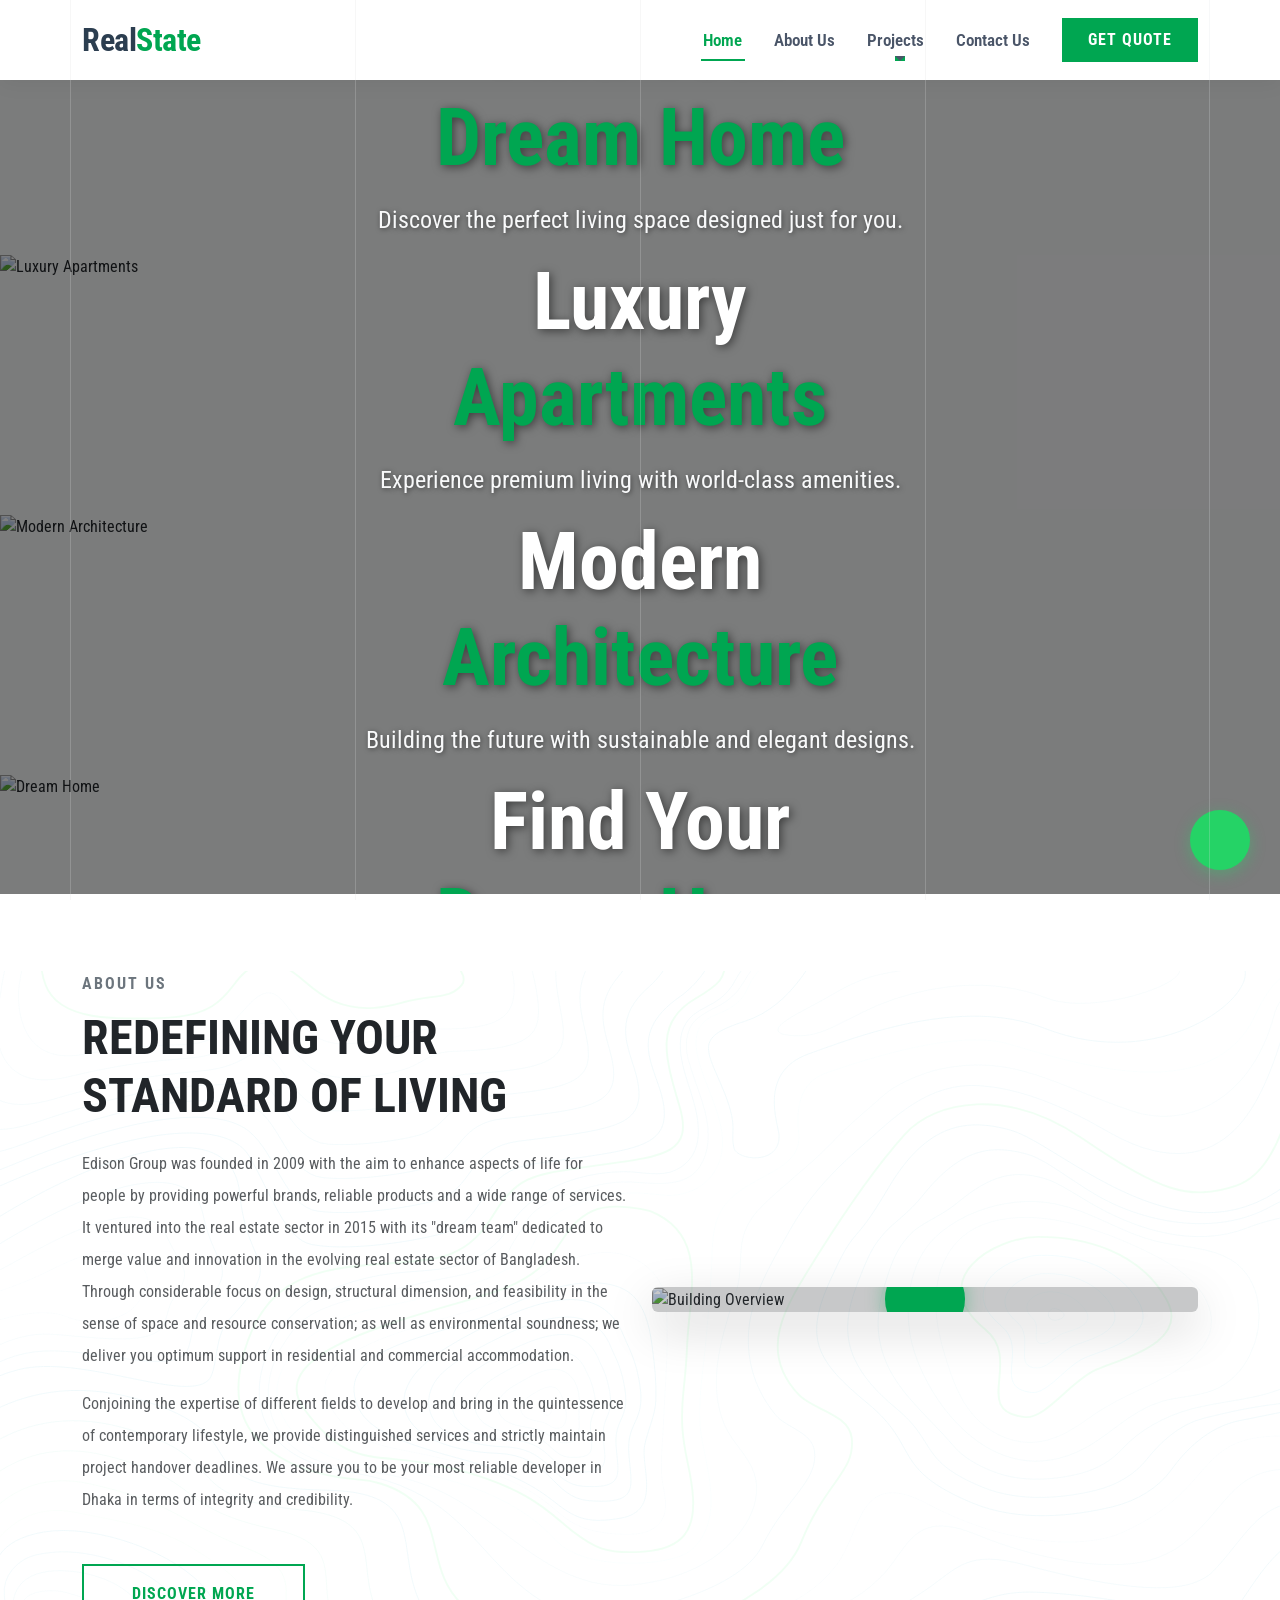
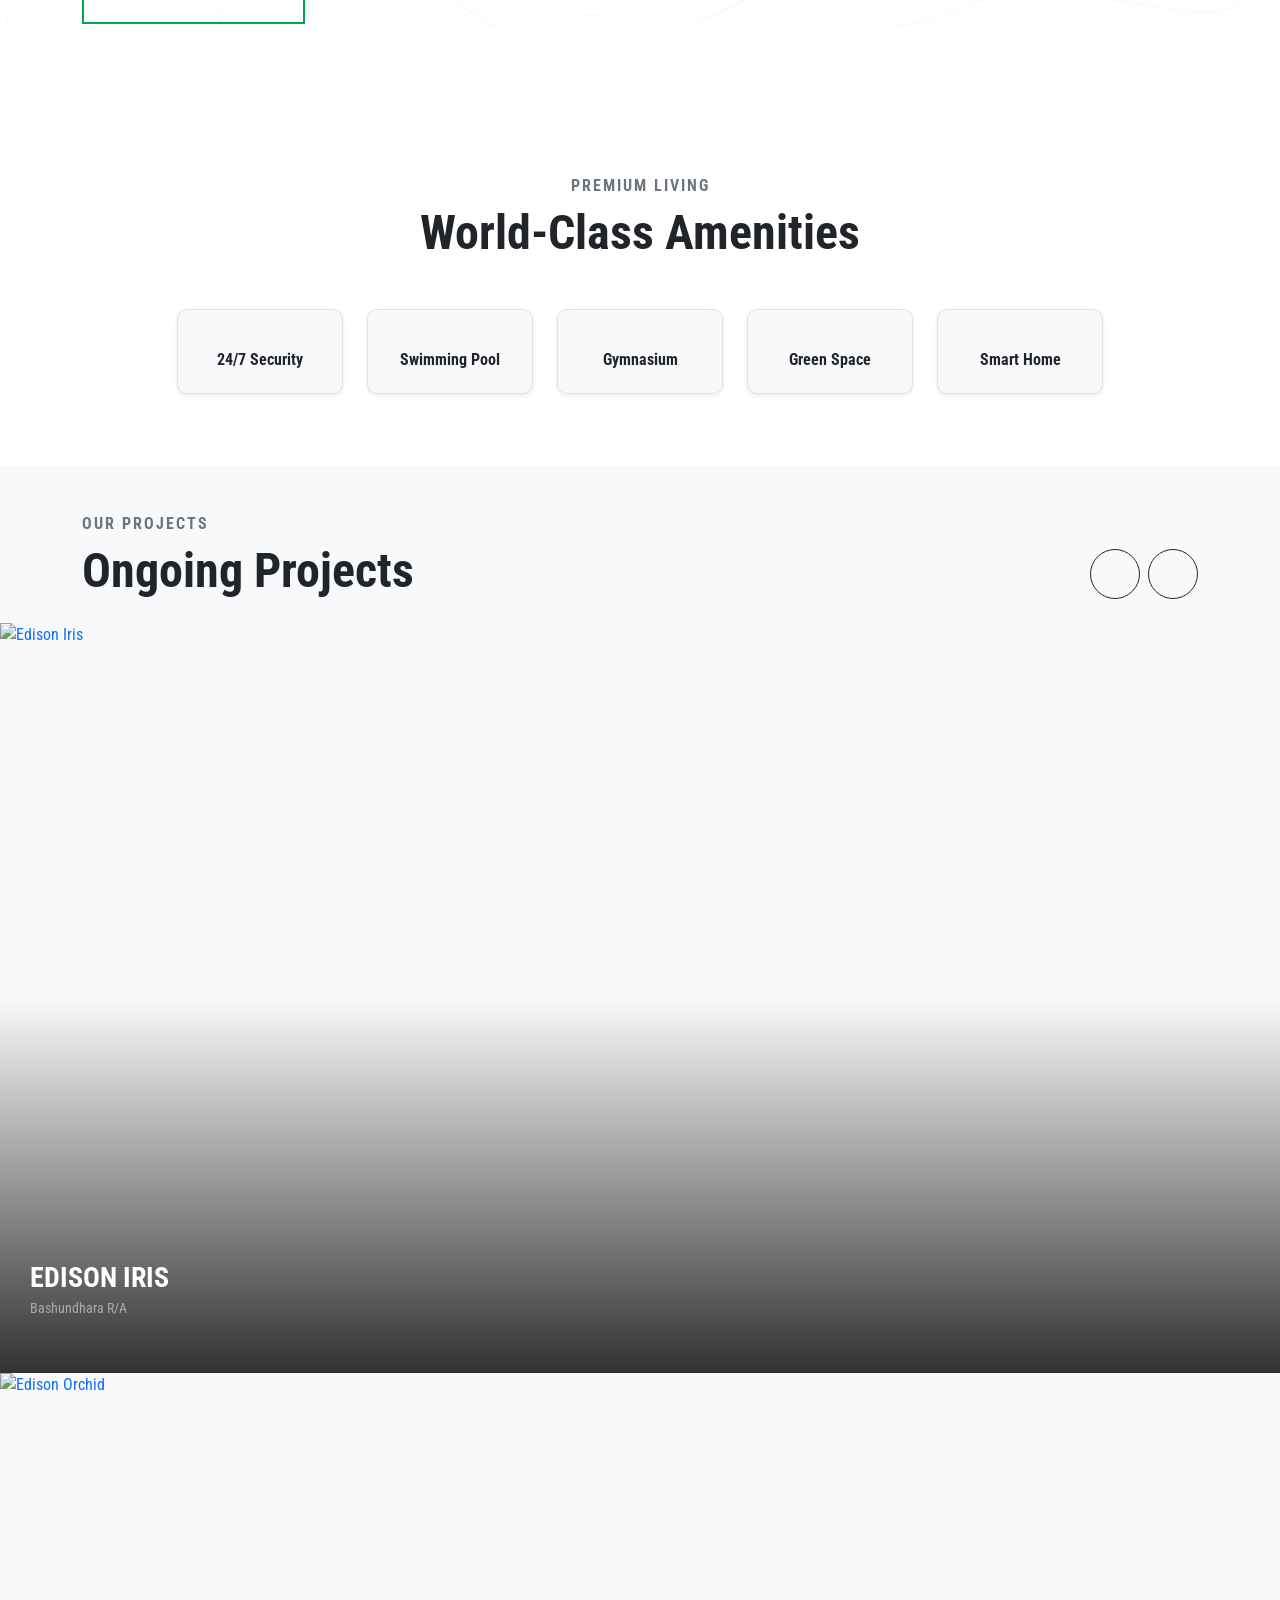
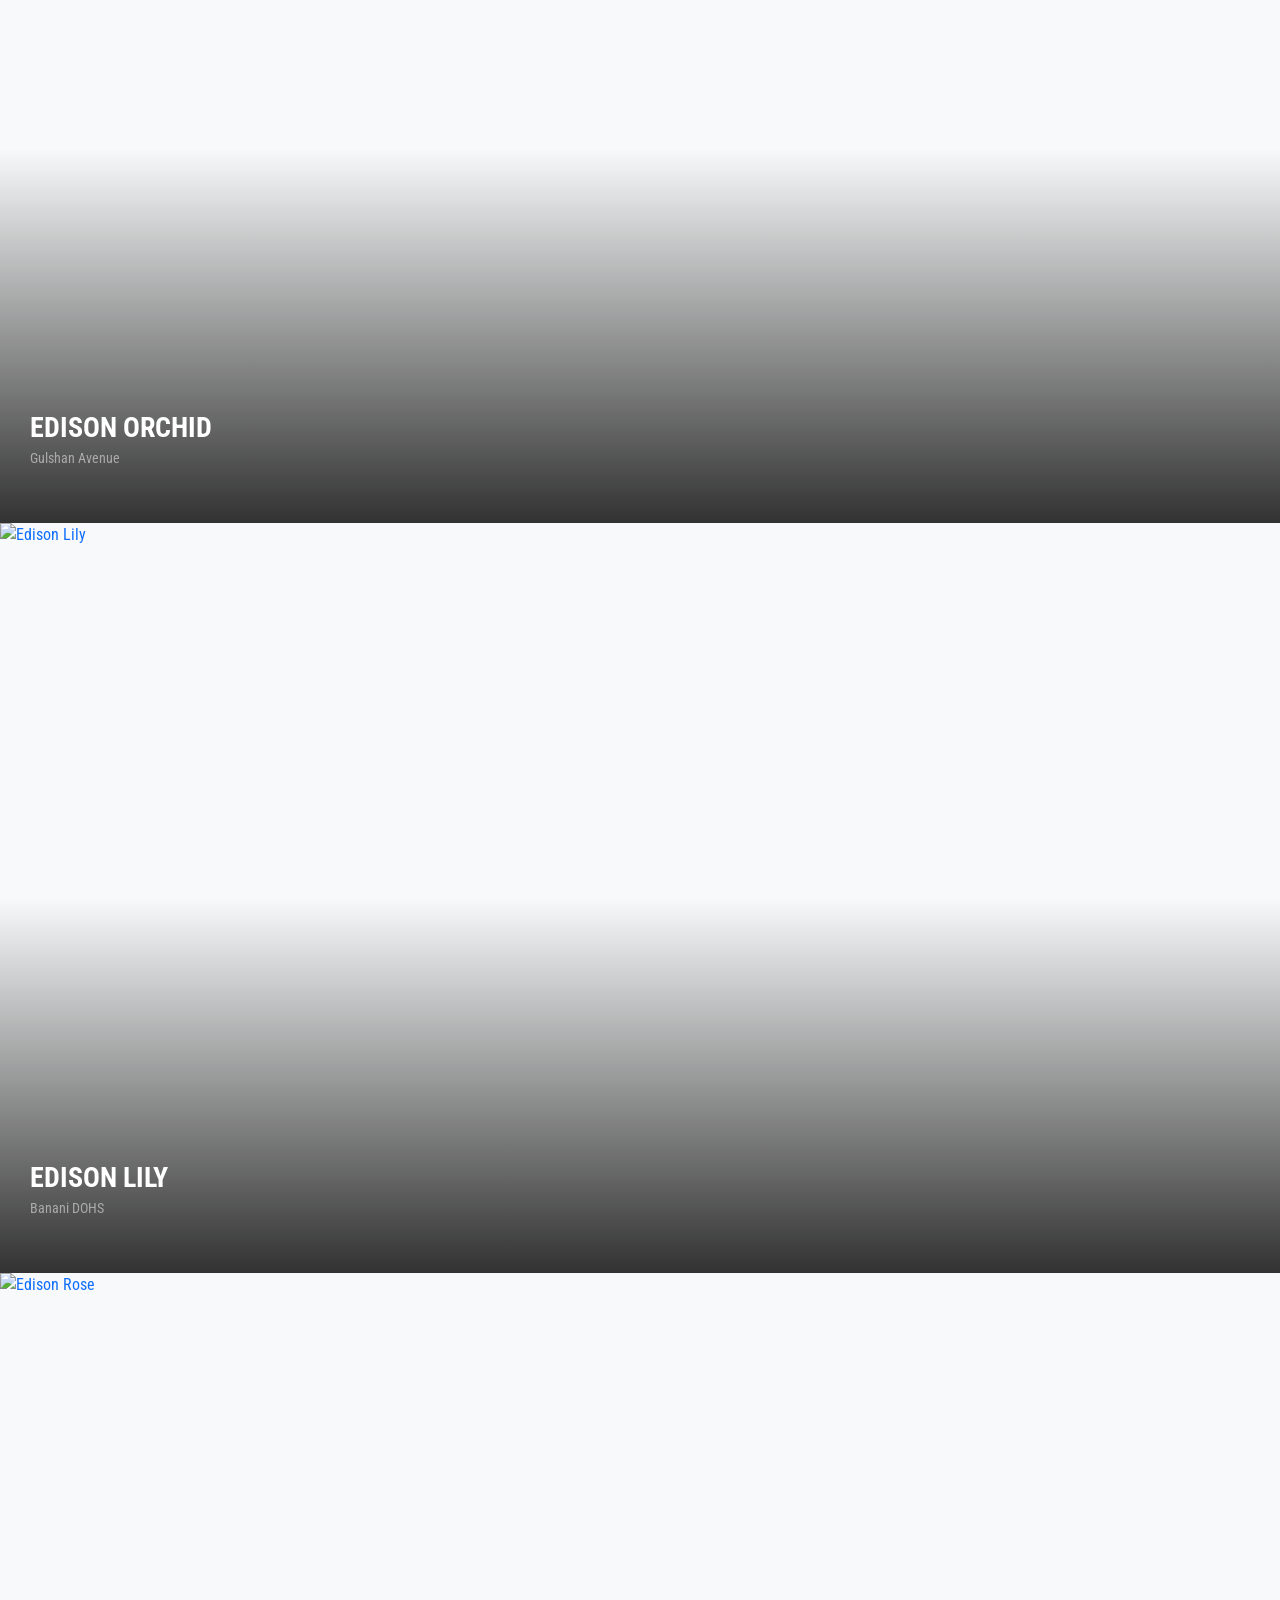
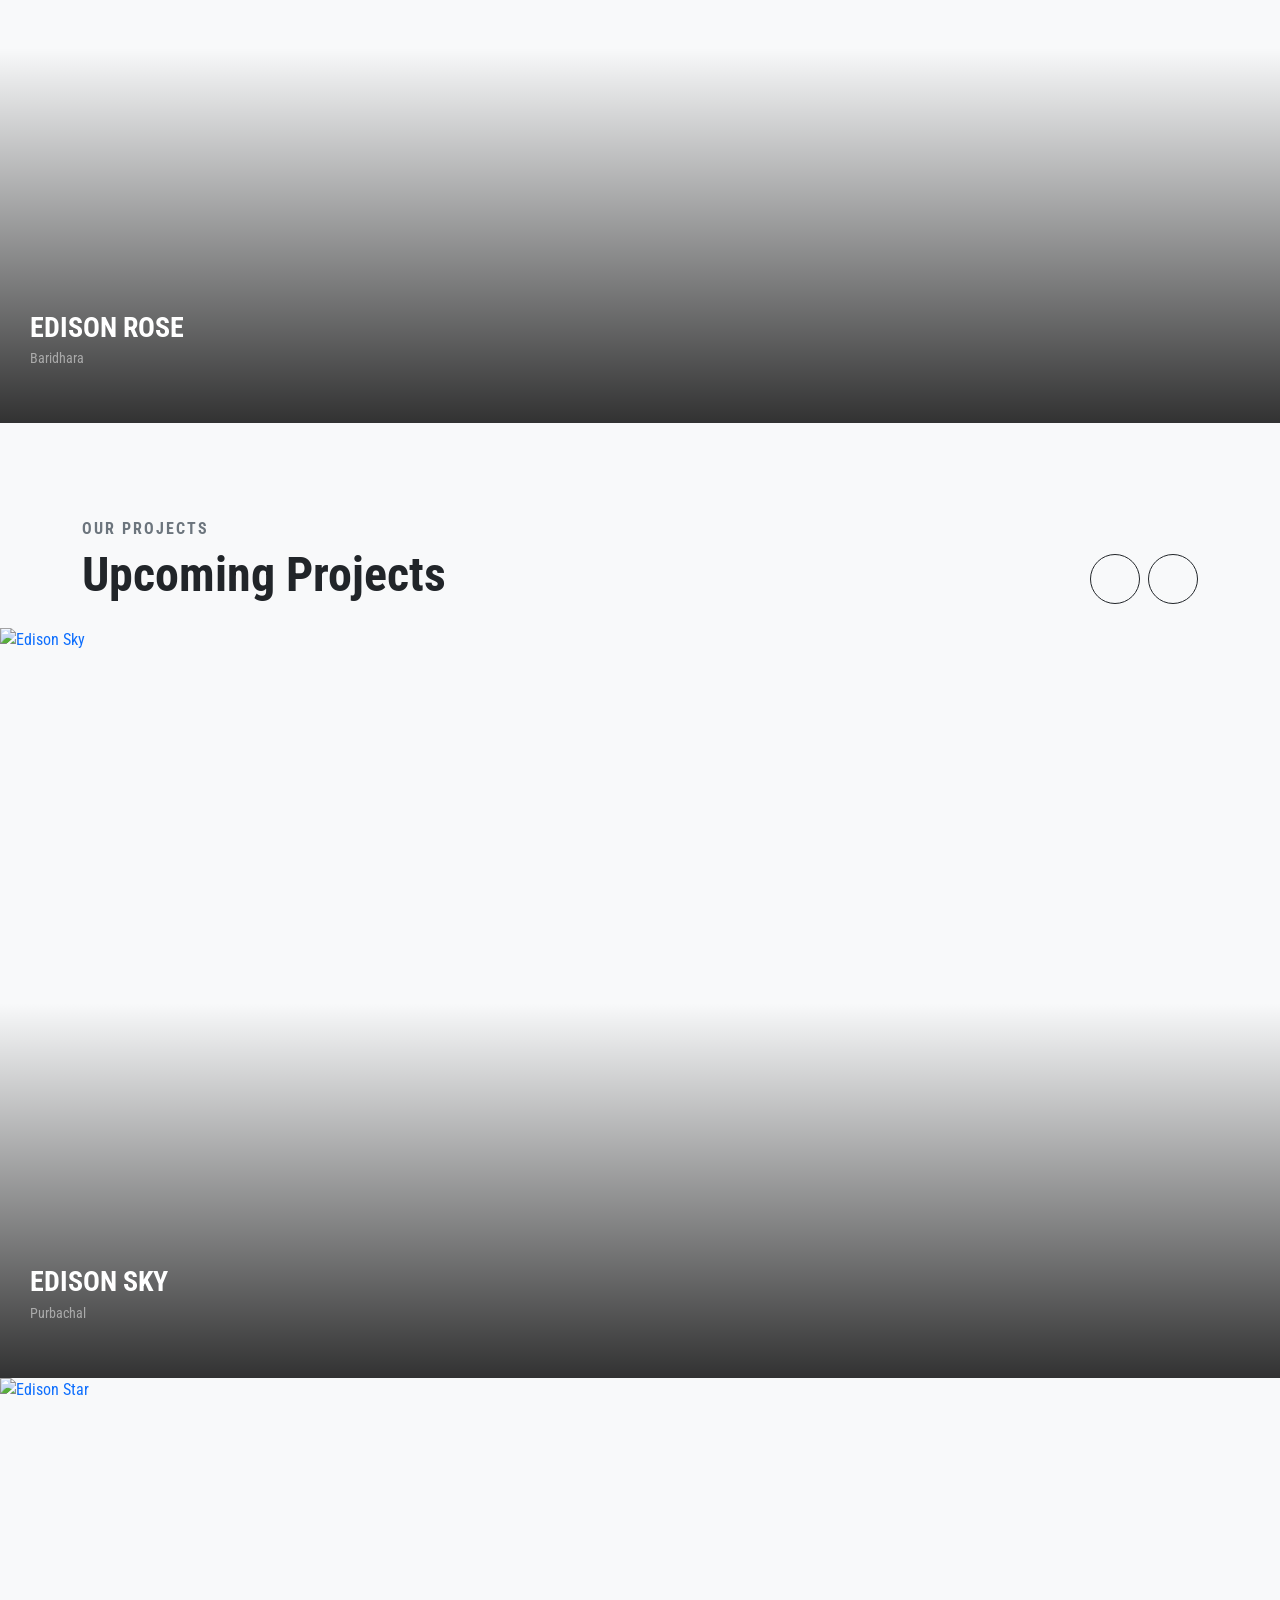
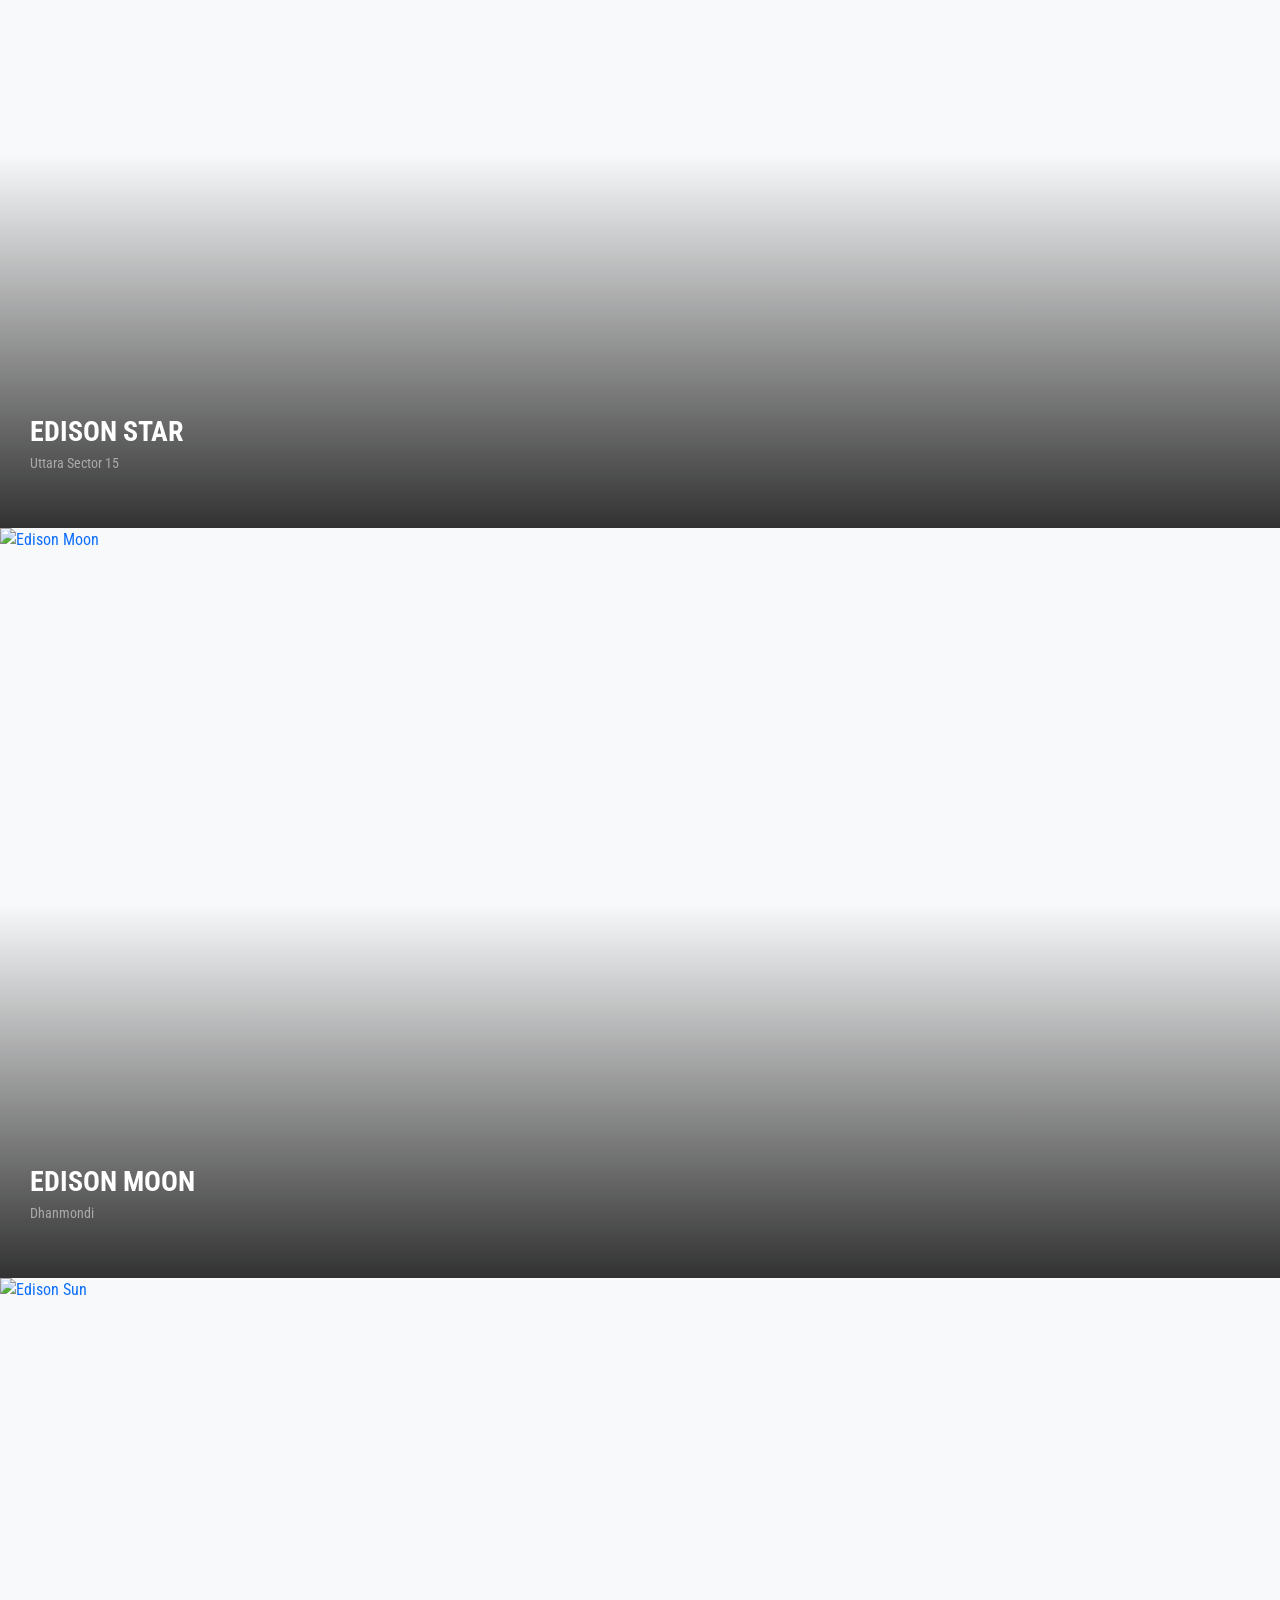
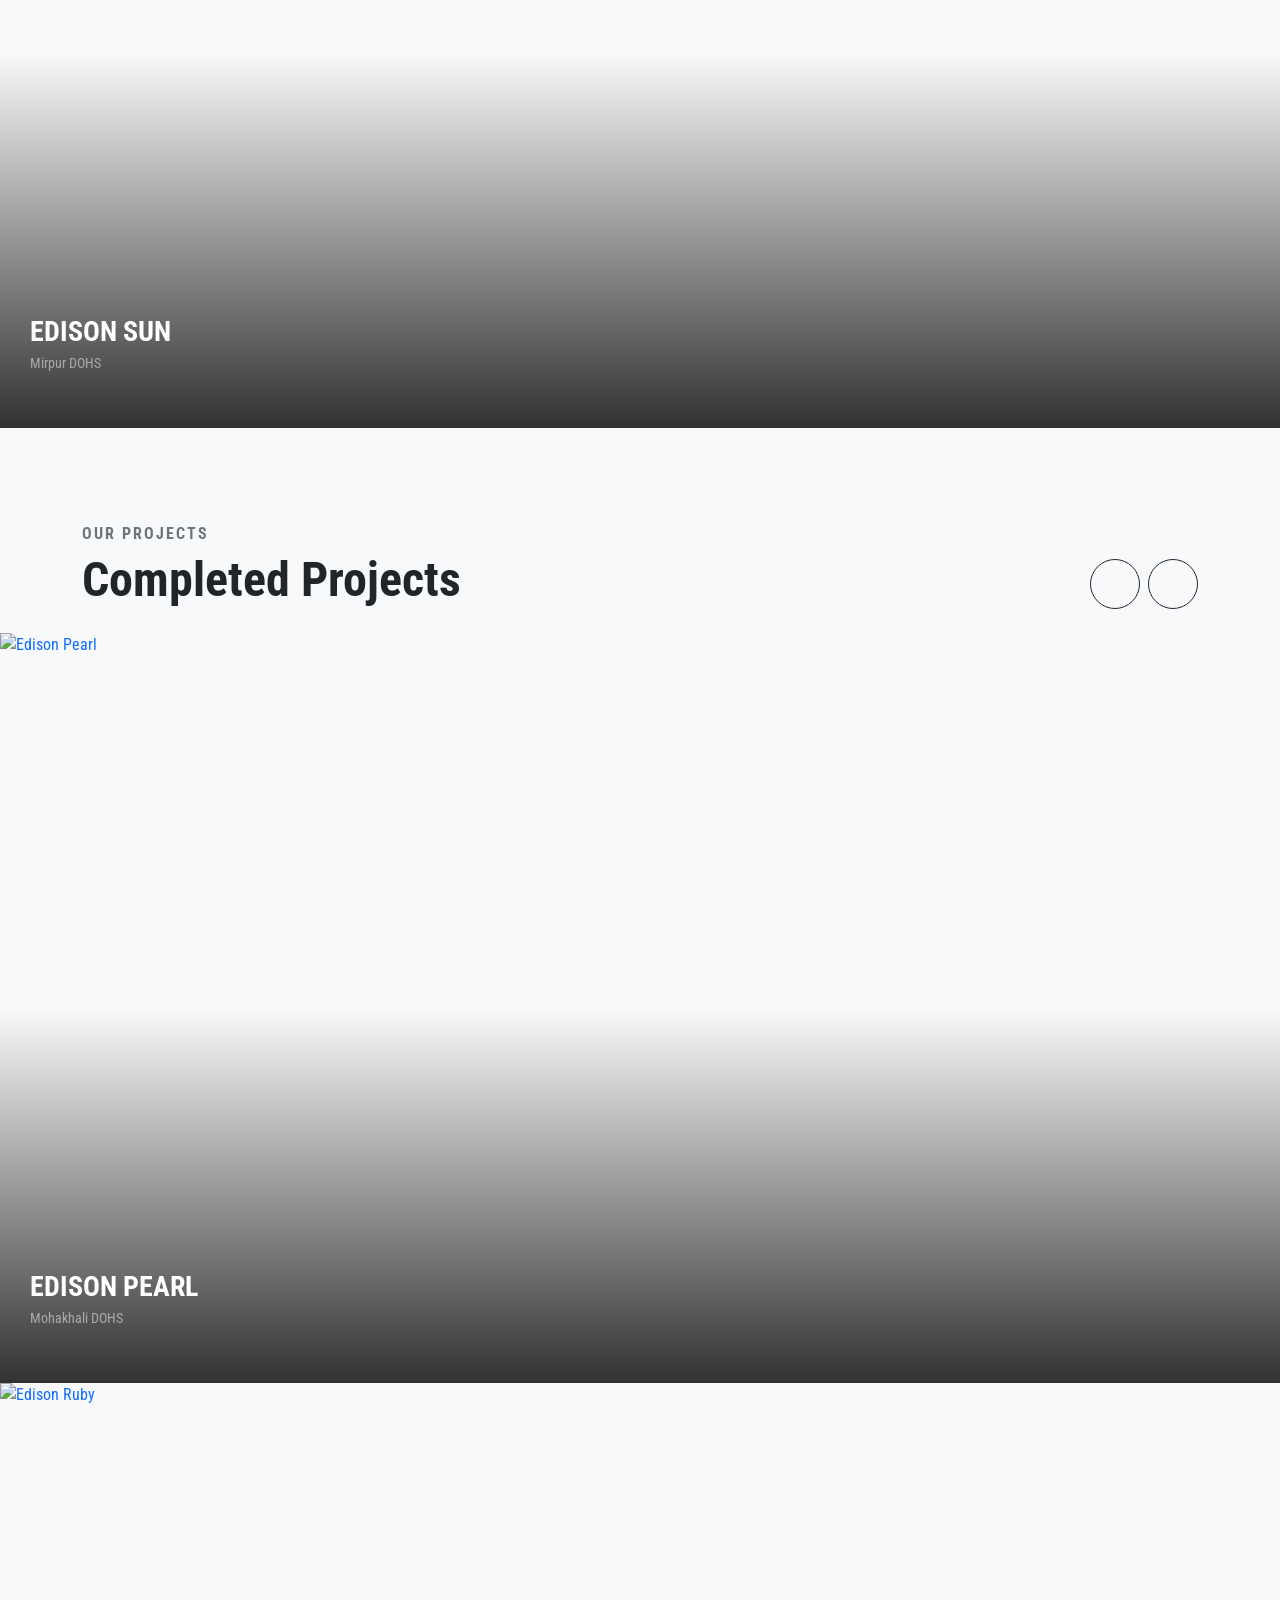
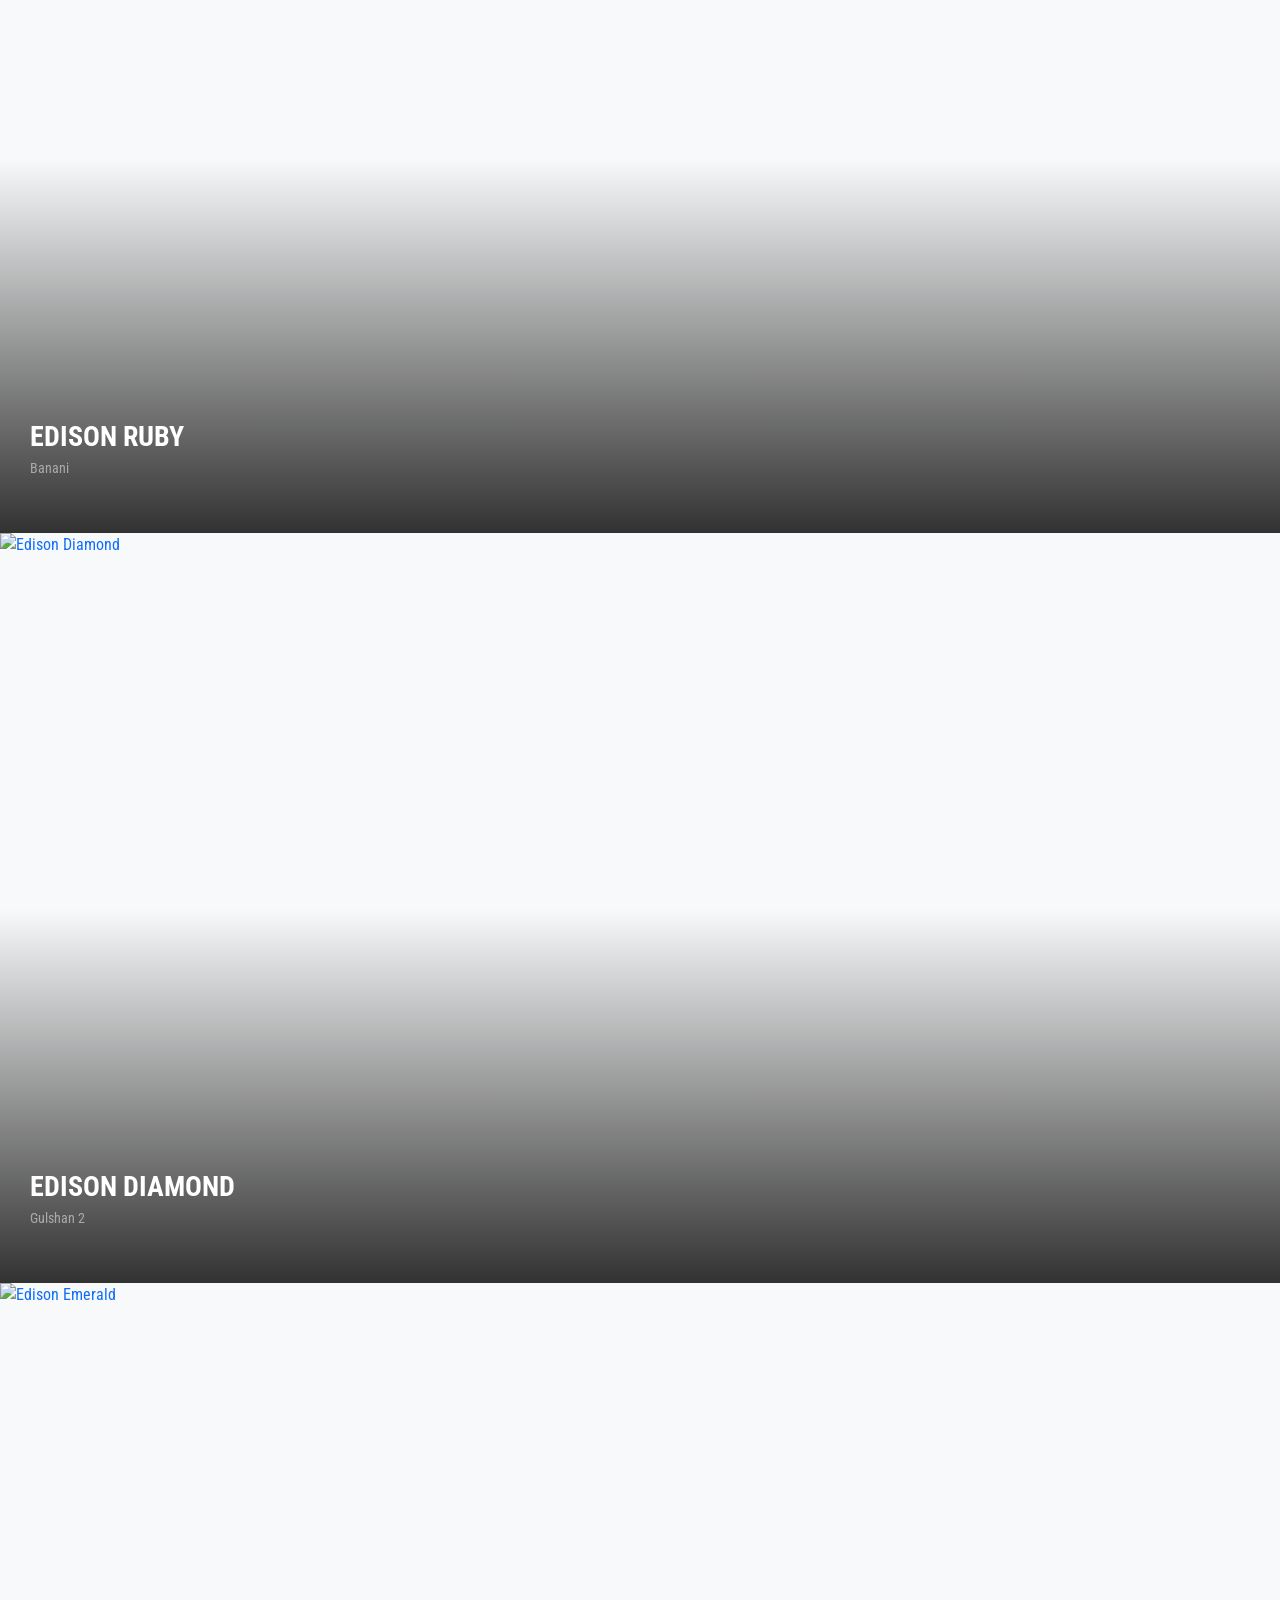
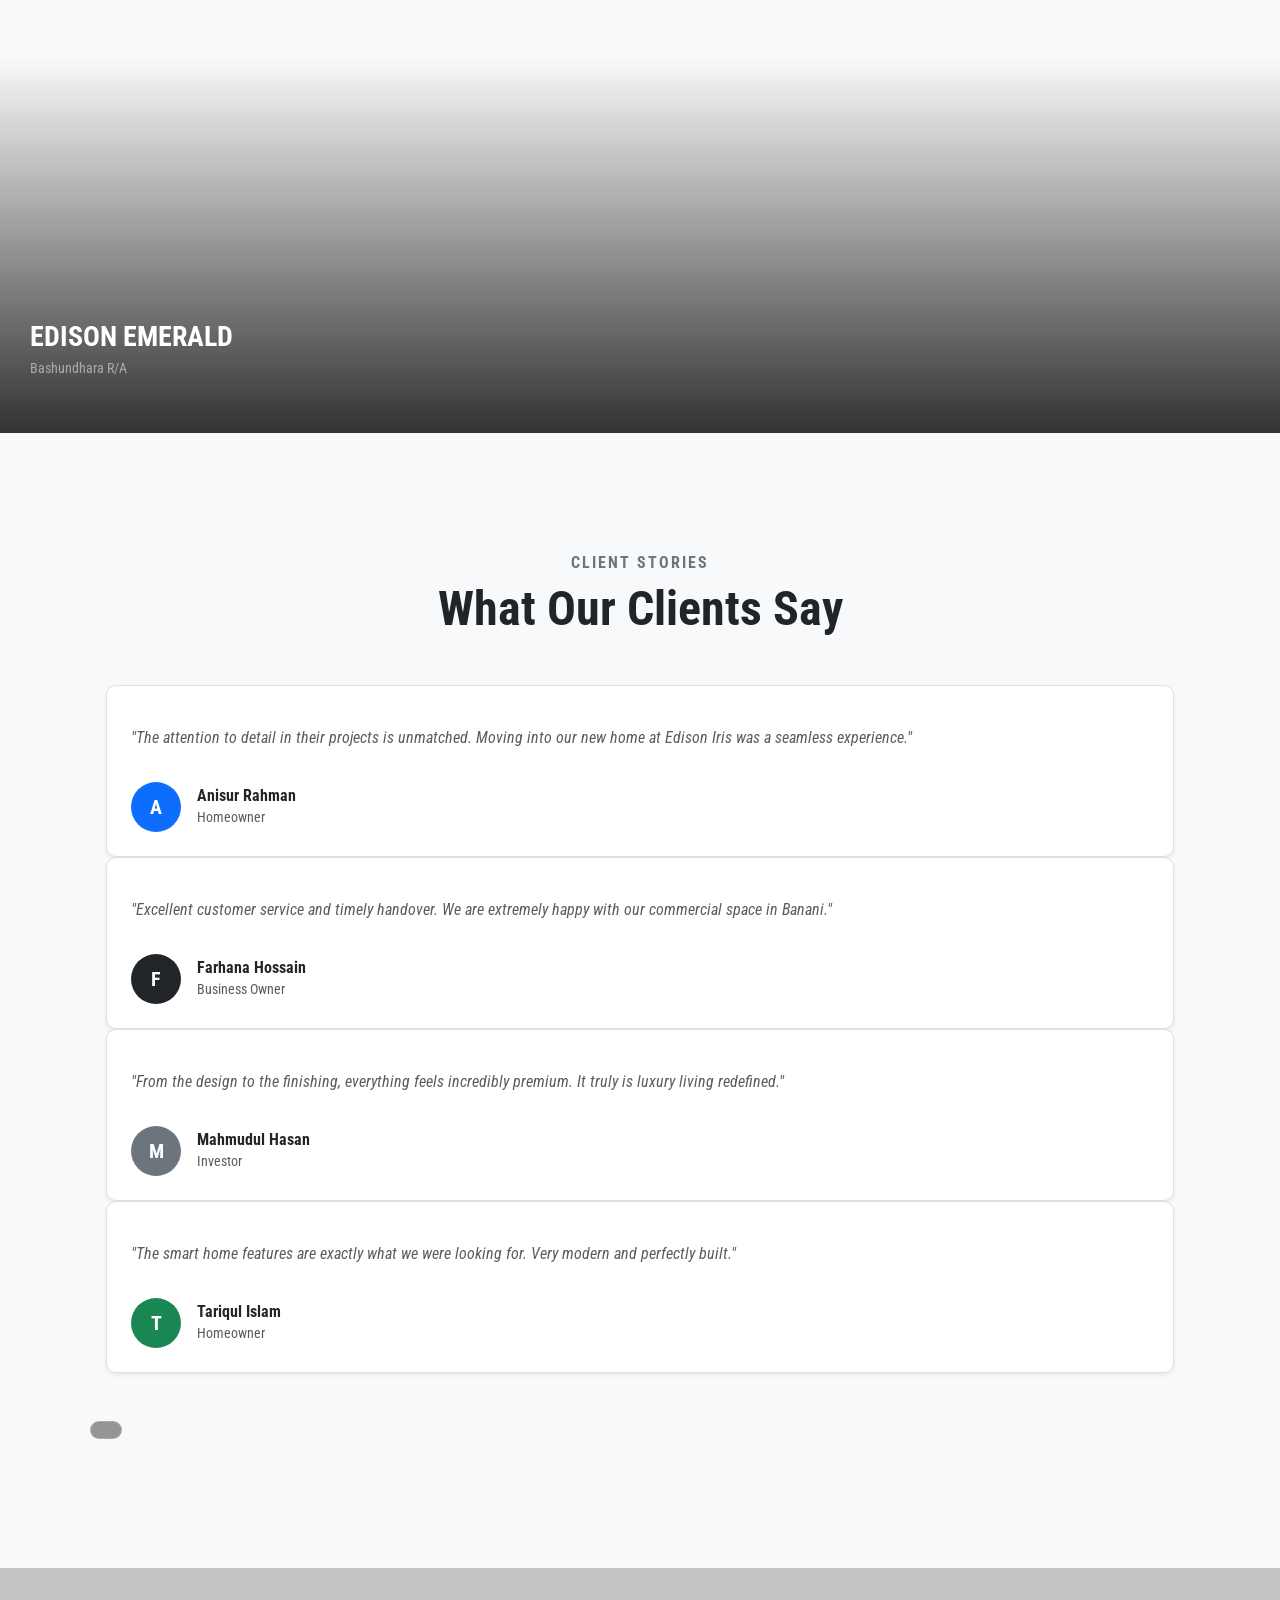
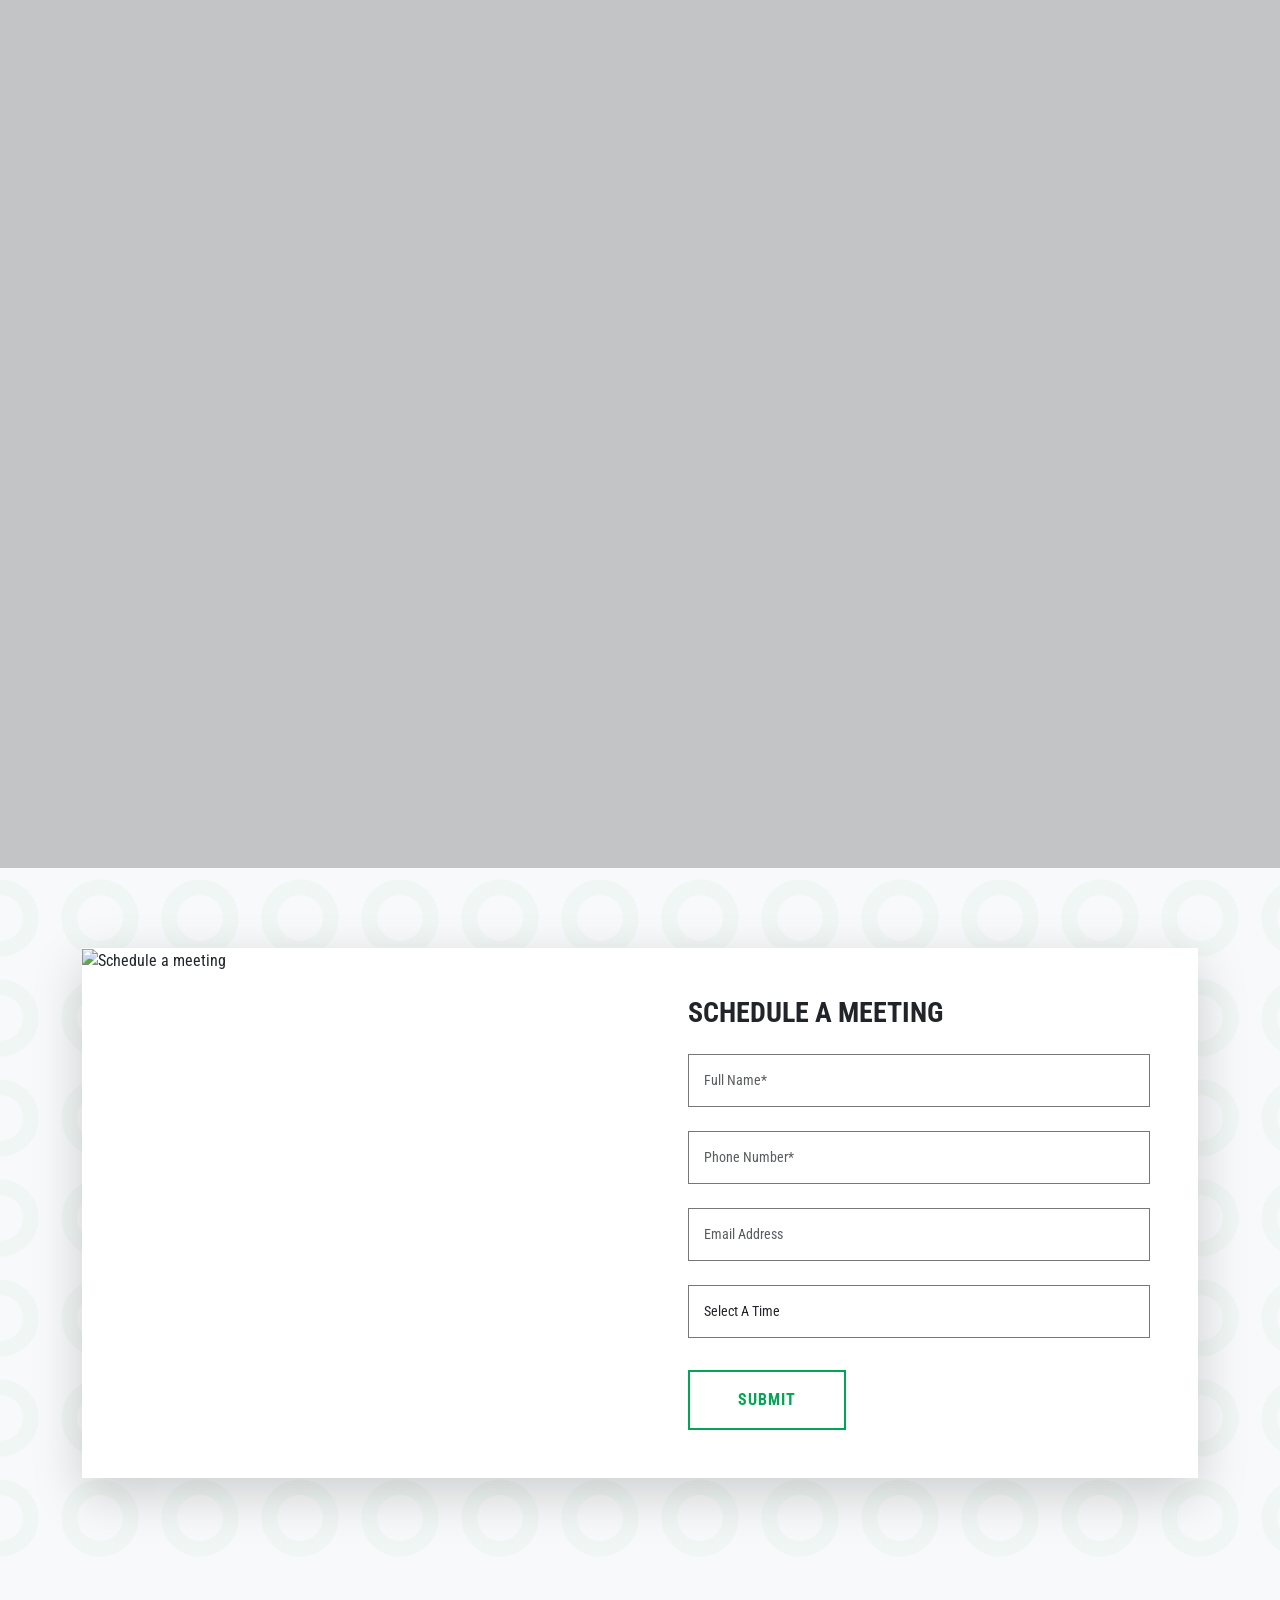
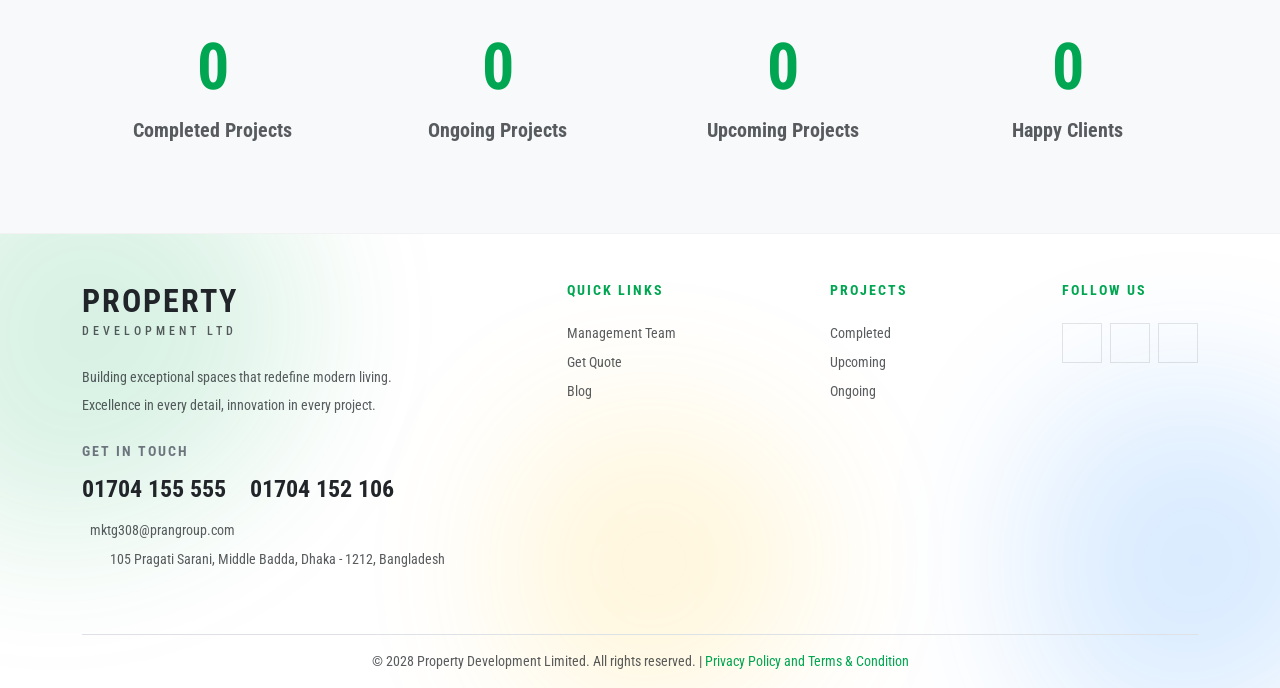
==== commit e22337e0: "dome" ====
--- a/index.html
+++ b/index.html
@@ -1,4 +1,4 @@
-<!doctype html>
+﻿<!doctype html>
 <html lang="en">
 
 <head>
@@ -47,23 +47,22 @@
                             <a class="nav-link active" href="index.html">Home</a>
                         </li>
                         <li class="nav-item">
-                            <a class="nav-link" href="#">About Us</a>
-                        </li>
-                        <li class="nav-item dropdown">
+                            <a class="nav-link" href="about.html">About Us</a>
+                        </li>                        <li class="nav-item dropdown">
                             <a class="nav-link dropdown-toggle" href="#" id="projectsDropdown" role="button" data-bs-toggle="dropdown" aria-expanded="false">
                                 Projects
                             </a>
                             <ul class="dropdown-menu border-0 shadow-sm mt-2" aria-labelledby="projectsDropdown">
-                                <li><a class="dropdown-item" href="#projects">Ongoing</a></li>
-                                <li><a class="dropdown-item" href="#upcoming-projects">Upcoming</a></li>
-                                <li><a class="dropdown-item" href="#completed-projects">Completed</a></li>
+                                <li><a class="dropdown-item" href="ongoing.html">Ongoing</a></li>
+                                <li><a class="dropdown-item" href="upcoming.html">Upcoming</a></li>
+                                <li><a class="dropdown-item" href="completed.html">Completed</a></li>
                             </ul>
                         </li>
                         <li class="nav-item">
                             <a class="nav-link" href="contact.html">Contact Us</a>
                         </li>
                         <li class="nav-item ms-2">
-                            <a href="#schedule" class="btn btn-square-solid px-4 py-2">Get Quote</a>
+                            <a href="index.html#schedule" class="btn btn-square-solid px-4 py-2">Get Quote</a>
                         </li>
                     </ul>
                 </div>
@@ -85,16 +84,15 @@
                         <a class="nav-link active text-white" href="index.html">Home</a>
                     </li>
                     <li class="nav-item mobile-item">
-                        <a class="nav-link text-white" href="#">About Us</a>
-                    </li>
-                    <li class="nav-item mobile-item dropdown">
+                        <a class="nav-link text-white" href="about.html">About Us</a>
+                    </li>                    <li class="nav-item mobile-item dropdown">
                         <a class="nav-link text-white dropdown-toggle" href="#" id="mobileProjectsDropdown" role="button" data-bs-toggle="dropdown" aria-expanded="false">
                             Projects
                         </a>
                         <ul class="dropdown-menu dropdown-menu-dark border-0 shadow-none bg-transparent ps-3" aria-labelledby="mobileProjectsDropdown">
-                            <li><a class="dropdown-item text-white-50" href="#projects">Ongoing</a></li>
-                            <li><a class="dropdown-item text-white-50" href="#upcoming-projects">Upcoming</a></li>
-                            <li><a class="dropdown-item text-white-50" href="#completed-projects">Completed</a></li>
+                            <li><a class="dropdown-item text-white-50" href="ongoing.html">Ongoing</a></li>
+                            <li><a class="dropdown-item text-white-50" href="upcoming.html">Upcoming</a></li>
+                            <li><a class="dropdown-item text-white-50" href="completed.html">Completed</a></li>
                         </ul>
                     </li>
                     <li class="nav-item mobile-item">
@@ -102,7 +100,7 @@
                     </li>
                 </ul>
                 <div class="mobile-menu-footer mt-auto pt-4 border-top border-secondary">
-                    <a class="btn btn-square-solid w-100 py-3 fw-bold fs-5 shadow-sm" href="#schedule">Get Quote</a>
+                    <a class="btn btn-square-solid w-100 py-3 fw-bold fs-5 shadow-sm" href="index.html#schedule">Get Quote</a>
                     <div class="social-icons d-flex justify-content-center gap-3 mt-4">
                         <a href="#" class="text-white bg-secondary border-0"><i class="fa-brands fa-facebook-f"></i></a>
                         <a href="#" class="text-white bg-secondary border-0"><i class="fa-brands fa-twitter"></i></a>
@@ -335,7 +333,7 @@
 
     <!-- Ongoing Projects Section -->
     <section id="projects" class="py-5 overflow-hidden position-relative">
-        <div class="container mb-4 d-flex justify-content-between align-items-end">
+        <div class="container mb-4 d-flex flex-column flex-md-row justify-content-between align-items-md-end align-items-start gap-3">
             <div>
                 <h6 class="text-uppercase text-secondary fw-bold mb-2 letter-spacing-1">Our Projects</h6>
                 <h2 class="fw-bold text-dark display-5 mb-0">Ongoing Projects</h2>
@@ -360,7 +358,7 @@
         <div class="swiper ongoing-swiper w-100">
             <div class="swiper-wrapper">
                 <div class="swiper-slide project-slide">
-                    <a href="#" class="d-block w-100 h-100 text-decoration-none">
+                    <a href="project-details.html" class="d-block w-100 h-100 text-decoration-none">
                         <img src="https://images.pexels.com/photos/323780/pexels-photo-323780.jpeg?auto=compress&cs=tinysrgb&w=800"
                             alt="Edison Iris" class="w-100 h-100 object-fit-cover">
                         <div class="project-overlay"></div>
@@ -371,7 +369,7 @@
                     </a>
                 </div>
                 <div class="swiper-slide project-slide">
-                    <a href="#" class="d-block w-100 h-100 text-decoration-none">
+                    <a href="project-details.html" class="d-block w-100 h-100 text-decoration-none">
                         <img src="https://images.pexels.com/photos/106399/pexels-photo-106399.jpeg?auto=compress&cs=tinysrgb&w=800"
                             alt="Edison Orchid" class="w-100 h-100 object-fit-cover">
                         <div class="project-overlay"></div>
@@ -382,7 +380,7 @@
                     </a>
                 </div>
                 <div class="swiper-slide project-slide">
-                    <a href="#" class="d-block w-100 h-100 text-decoration-none">
+                    <a href="project-details.html" class="d-block w-100 h-100 text-decoration-none">
                         <img src="https://images.pexels.com/photos/1396122/pexels-photo-1396122.jpeg?auto=compress&cs=tinysrgb&w=800"
                             alt="Edison Lily" class="w-100 h-100 object-fit-cover">
                         <div class="project-overlay"></div>
@@ -393,7 +391,7 @@
                     </a>
                 </div>
                 <div class="swiper-slide project-slide">
-                    <a href="#" class="d-block w-100 h-100 text-decoration-none">
+                    <a href="project-details.html" class="d-block w-100 h-100 text-decoration-none">
                         <img src="https://images.pexels.com/photos/1643383/pexels-photo-1643383.jpeg?auto=compress&cs=tinysrgb&w=800"
                             alt="Edison Rose" class="w-100 h-100 object-fit-cover">
                         <div class="project-overlay"></div>
@@ -409,7 +407,7 @@
 
     <!-- Upcoming Projects Section -->
     <section id="upcoming-projects" class="py-5 overflow-hidden position-relative bg-light">
-        <div class="container mb-4 d-flex justify-content-between align-items-end">
+        <div class="container mb-4 d-flex flex-column flex-md-row justify-content-between align-items-md-end align-items-start gap-3">
             <div>
                 <h6 class="text-uppercase text-secondary fw-bold mb-2 letter-spacing-1">Our Projects</h6>
                 <h2 class="fw-bold text-dark display-5 mb-0">Upcoming Projects</h2>
@@ -434,7 +432,7 @@
         <div class="swiper upcoming-swiper w-100">
             <div class="swiper-wrapper">
                 <div class="swiper-slide project-slide">
-                    <a href="#" class="d-block w-100 h-100 text-decoration-none">
+                    <a href="project-details.html" class="d-block w-100 h-100 text-decoration-none">
                         <img src="https://images.pexels.com/photos/2061057/pexels-photo-2061057.jpeg?auto=compress&cs=tinysrgb&w=800"
                             alt="Edison Sky" class="w-100 h-100 object-fit-cover">
                         <div class="project-overlay"></div>
@@ -445,7 +443,7 @@
                     </a>
                 </div>
                 <div class="swiper-slide project-slide">
-                    <a href="#" class="d-block w-100 h-100 text-decoration-none">
+                    <a href="project-details.html" class="d-block w-100 h-100 text-decoration-none">
                         <img src="https://images.pexels.com/photos/258154/pexels-photo-258154.jpeg?auto=compress&cs=tinysrgb&w=800"
                             alt="Edison Star" class="w-100 h-100 object-fit-cover">
                         <div class="project-overlay"></div>
@@ -456,7 +454,7 @@
                     </a>
                 </div>
                 <div class="swiper-slide project-slide">
-                    <a href="#" class="d-block w-100 h-100 text-decoration-none">
+                    <a href="project-details.html" class="d-block w-100 h-100 text-decoration-none">
                         <img src="https://images.pexels.com/photos/1571460/pexels-photo-1571460.jpeg?auto=compress&cs=tinysrgb&w=800"
                             alt="Edison Moon" class="w-100 h-100 object-fit-cover">
                         <div class="project-overlay"></div>
@@ -467,7 +465,7 @@
                     </a>
                 </div>
                 <div class="swiper-slide project-slide">
-                    <a href="#" class="d-block w-100 h-100 text-decoration-none">
+                    <a href="project-details.html" class="d-block w-100 h-100 text-decoration-none">
                         <img src="https://images.pexels.com/photos/210617/pexels-photo-210617.jpeg?auto=compress&cs=tinysrgb&w=800"
                             alt="Edison Sun" class="w-100 h-100 object-fit-cover">
                         <div class="project-overlay"></div>
@@ -483,7 +481,7 @@
 
     <!-- Completed Projects Section -->
     <section id="completed-projects" class="py-5 overflow-hidden position-relative">
-        <div class="container mb-4 d-flex justify-content-between align-items-end">
+        <div class="container mb-4 d-flex flex-column flex-md-row justify-content-between align-items-md-end align-items-start gap-3">
             <div>
                 <h6 class="text-uppercase text-secondary fw-bold mb-2 letter-spacing-1">Our Projects</h6>
                 <h2 class="fw-bold text-dark display-5 mb-0">Completed Projects</h2>
@@ -508,7 +506,7 @@
         <div class="swiper completed-swiper w-100">
             <div class="swiper-wrapper">
                 <div class="swiper-slide project-slide">
-                    <a href="#" class="d-block w-100 h-100 text-decoration-none">
+                    <a href="project-details.html" class="d-block w-100 h-100 text-decoration-none">
                         <img src="https://images.pexels.com/photos/221540/pexels-photo-221540.jpeg?auto=compress&cs=tinysrgb&w=800"
                             alt="Edison Pearl" class="w-100 h-100 object-fit-cover">
                         <div class="project-overlay"></div>
@@ -519,7 +517,7 @@
                     </a>
                 </div>
                 <div class="swiper-slide project-slide">
-                    <a href="#" class="d-block w-100 h-100 text-decoration-none">
+                    <a href="project-details.html" class="d-block w-100 h-100 text-decoration-none">
                         <img src="https://images.pexels.com/photos/3288102/pexels-photo-3288102.jpeg?auto=compress&cs=tinysrgb&w=800"
                             alt="Edison Ruby" class="w-100 h-100 object-fit-cover">
                         <div class="project-overlay"></div>
@@ -530,7 +528,7 @@
                     </a>
                 </div>
                 <div class="swiper-slide project-slide">
-                    <a href="#" class="d-block w-100 h-100 text-decoration-none">
+                    <a href="project-details.html" class="d-block w-100 h-100 text-decoration-none">
                         <img src="https://images.pexels.com/photos/1732414/pexels-photo-1732414.jpeg?auto=compress&cs=tinysrgb&w=800"
                             alt="Edison Diamond" class="w-100 h-100 object-fit-cover">
                         <div class="project-overlay"></div>
@@ -541,7 +539,7 @@
                     </a>
                 </div>
                 <div class="swiper-slide project-slide">
-                    <a href="#" class="d-block w-100 h-100 text-decoration-none">
+                    <a href="project-details.html" class="d-block w-100 h-100 text-decoration-none">
                         <img src="https://images.pexels.com/photos/1396132/pexels-photo-1396132.jpeg?auto=compress&cs=tinysrgb&w=800"
                             alt="Edison Emerald" class="w-100 h-100 object-fit-cover">
                         <div class="project-overlay"></div>
@@ -859,4 +857,7 @@
     <script src="js/script.js"></script>
 </body>
 
-</html>+</html>
+
+
+
--- a/css/style.css
+++ b/css/style.css
@@ -1,4 +1,4 @@
-@import url('https://fonts.googleapis.com/css2?family=Roboto+Condensed:ital,wght@0,100..900;1,100..900&display=swap');
+﻿@import url('https://fonts.googleapis.com/css2?family=Roboto+Condensed:ital,wght@0,100..900;1,100..900&display=swap');
 
 :root {
     --primary-color: #00A651;
@@ -132,14 +132,7 @@
 }
 
 /* Header Styles */
-.main-header {
-    background: var(--bg-light);
-    box-shadow: var(--shadow-md);
-    position: sticky;
-    top: 0;
-    z-index: 1030;
-    transition: var(--transition-slow);
-}
+.main-header { background: var(--bg-light); box-shadow: var(--shadow-md); position: fixed; top: 0; left: 0; width: 100%; z-index: 1030; transition: var(--transition-slow); }
 
 .navbar {
     padding: 1rem 0;
@@ -786,20 +779,8 @@
 }
 
 /* Reusable Square Solid Button */
-.btn-square-solid {
-    background: var(--primary-color);
-    border: 2px solid var(--primary-color);
-    color: #fff;
-    border-radius: 0;
-    font-weight: bold;
-    transition: all 0.3s ease;
-    text-transform: uppercase;
-    letter-spacing: 1px;
-}
-.btn-square-solid:hover {
-    background: transparent;
-    color: var(--primary-color);
-}
+.btn-square-solid { background: var(--primary-color); border: 2px solid var(--primary-color); color: #fff; border-radius: 0; font-weight: bold; transition: all 0.3s ease; text-transform: uppercase; letter-spacing: 1px; }
+.btn-square-solid:hover { background: var(--primary-hover); border-color: var(--primary-hover); color: #fff; }
 
 /* Reusable Square Light Outline Button */
 .btn-square-outline-light {
@@ -1028,4 +1009,151 @@
 
 .contact-map-card:hover iframe {
     filter: brightness(0.9);
-}+}
+
+/* ==========================================
+   About Page Styles
+   ========================================== */
+
+.about-hero {
+    border-bottom: 5px solid var(--primary-color);
+}
+
+.about-story-img img {
+    transition: transform 0.5s ease;
+}
+
+.about-story-img:hover img {
+    transform: scale(1.05);
+}
+
+.vm-card {
+    transition: all 0.3s ease;
+}
+
+.vm-card:hover {
+    transform: translateY(-10px);
+    box-shadow: 0 15px 30px rgba(0,0,0,0.1) !important;
+}
+
+.vm-card:hover .vm-icon {
+    background-color: var(--primary-color) !important;
+    color: #fff !important;
+    transition: all 0.3s ease;
+}
+
+.team-card > div {
+    transition: all 0.3s ease;
+    border-bottom: 4px solid transparent;
+}
+
+.team-card:hover > div {
+    transform: translateY(-10px);
+    box-shadow: 0 15px 30px rgba(0,0,0,0.1) !important;
+    border-bottom: 4px solid var(--primary-color);
+}
+
+.team-card img {
+    transition: filter 0.3s ease;
+    filter: grayscale(80%);
+}
+
+.team-card:hover img {
+    filter: grayscale(0%);
+}/* Project Pages CSS */
+.project-card {
+    transition: all 0.4s ease;
+}
+
+.project-card:hover {
+    transform: translateY(-10px);
+    box-shadow: 0 20px 40px rgba(0,0,0,0.15) !important;
+}
+
+.project-img-wrapper img {
+    transition: transform 0.5s ease;
+}
+
+.project-card:hover .project-img-wrapper img {
+    transform: scale(1.1);
+}
+/* Project Details Page CSS */
+.gallery-img {
+    transition: transform 0.5s ease;
+}
+
+.gallery-item:hover .gallery-img {
+    transform: scale(1.1);
+}
+
+.video-wrapper:hover .play-btn {
+    transform: scale(1.1);
+    box-shadow: 0 0 20px rgba(0, 0, 0, 0.3) !important;
+}
+
+.video-wrapper:hover .video-overlay {
+    opacity: 0.3 !important;
+    transition: opacity 0.3s ease;
+}
+
+.details-amenities li i {
+    transition: transform 0.3s ease;
+}
+
+.details-amenities li:hover i {
+    transform: translateX(5px);
+}
+/* Timeline CSS */
+.timeline {
+    border-left: 3px solid #e9ecef;
+}
+
+.timeline-dot {
+    width: 20px;
+    height: 20px;
+    margin-left: -11.5px;
+    z-index: 1;
+}
+
+@keyframes pulse {
+    0% {
+        box-shadow: 0 0 0 0 rgba(255, 193, 7, 0.7);
+    }
+    70% {
+        box-shadow: 0 0 0 10px rgba(255, 193, 7, 0);
+    }
+    100% {
+        box-shadow: 0 0 0 0 rgba(255, 193, 7, 0);
+    }
+}
+
+/* Location List */
+.location-list li {
+    transition: transform 0.3s ease;
+}
+
+.location-list li:hover {
+    transform: translateX(10px);
+}
+/* Responsive Fixes */
+.details-hero {
+    background-attachment: scroll !important; /* Fix for iOS Parallax issue */
+}
+
+@media (min-width: 768px) {
+    .w-md-auto {
+        width: auto !important;
+    }
+}
+/* Prevent horizontal scrolling globally */
+html, body {
+    overflow-x: hidden;
+    width: 100%;
+}
+
+/* Fix for fixed header */
+body {
+    padding-top: 76px; /* Approx height of the navbar */
+}
+
+
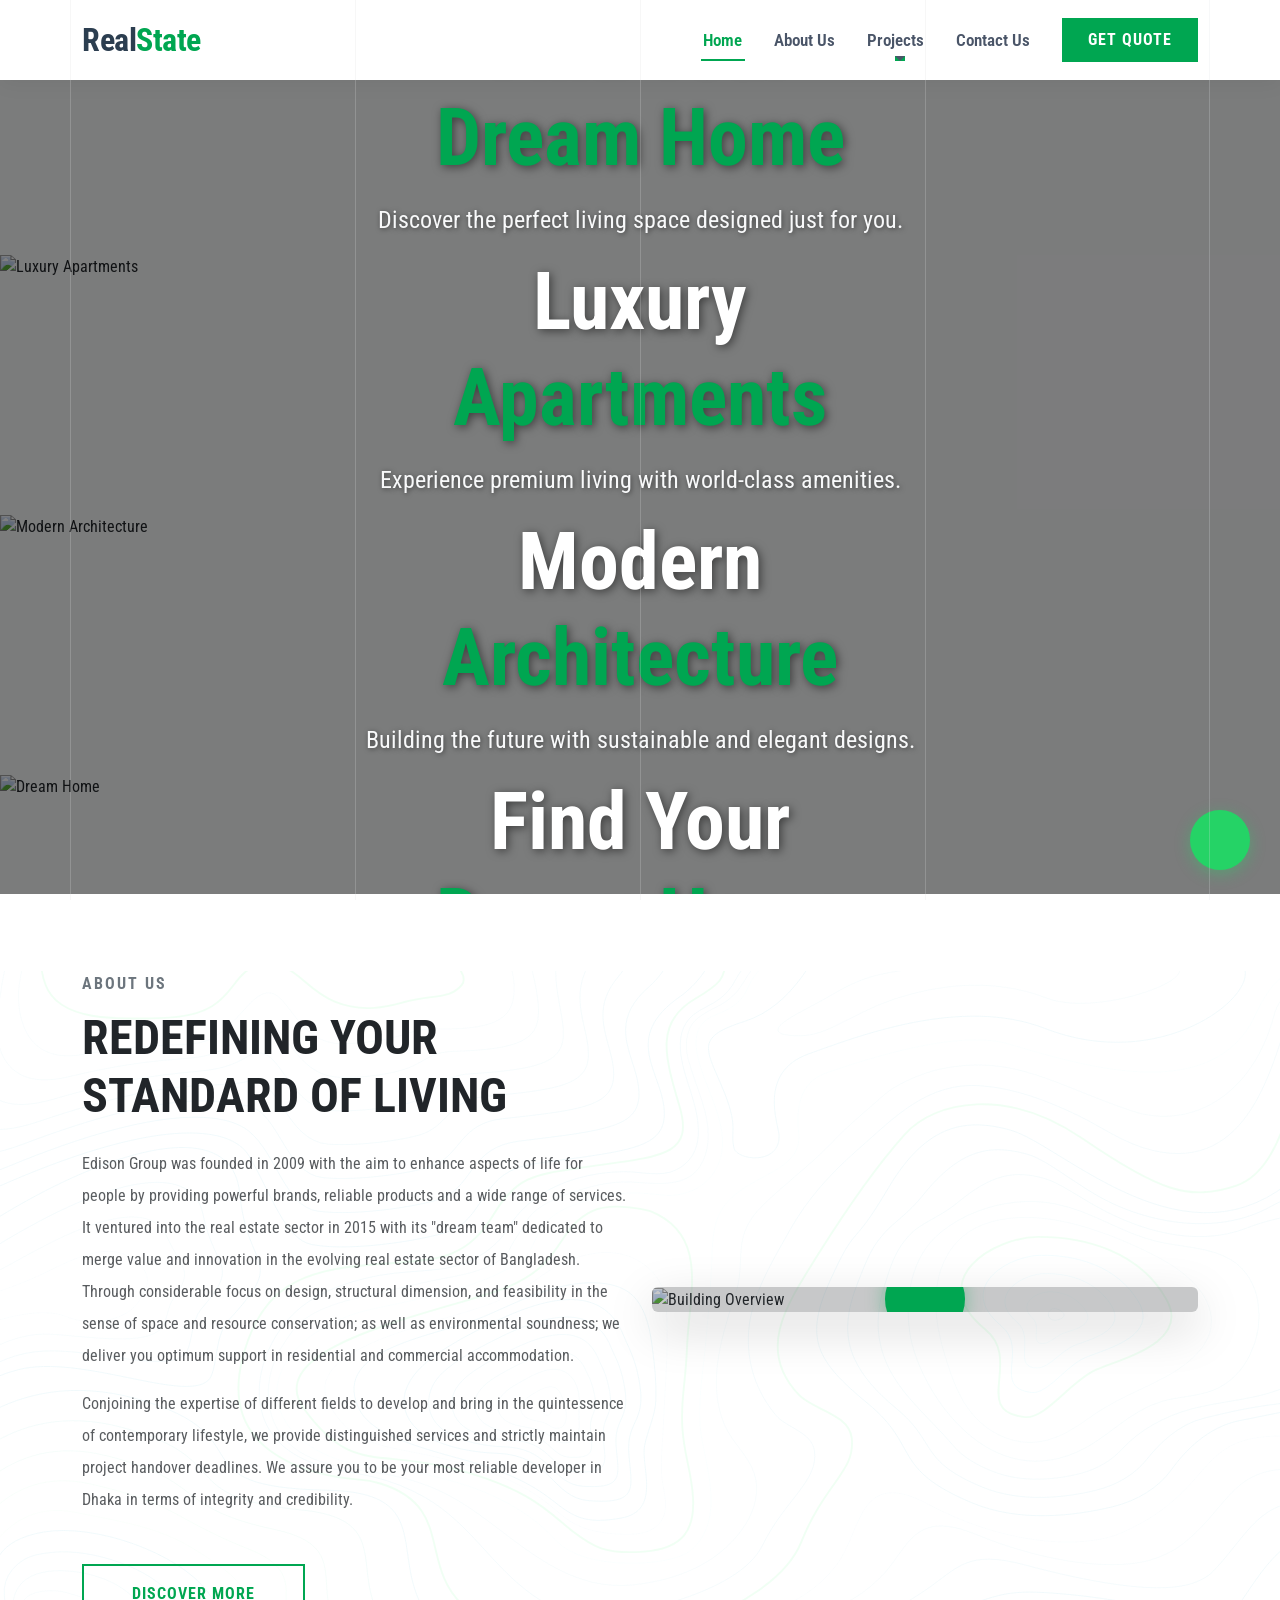
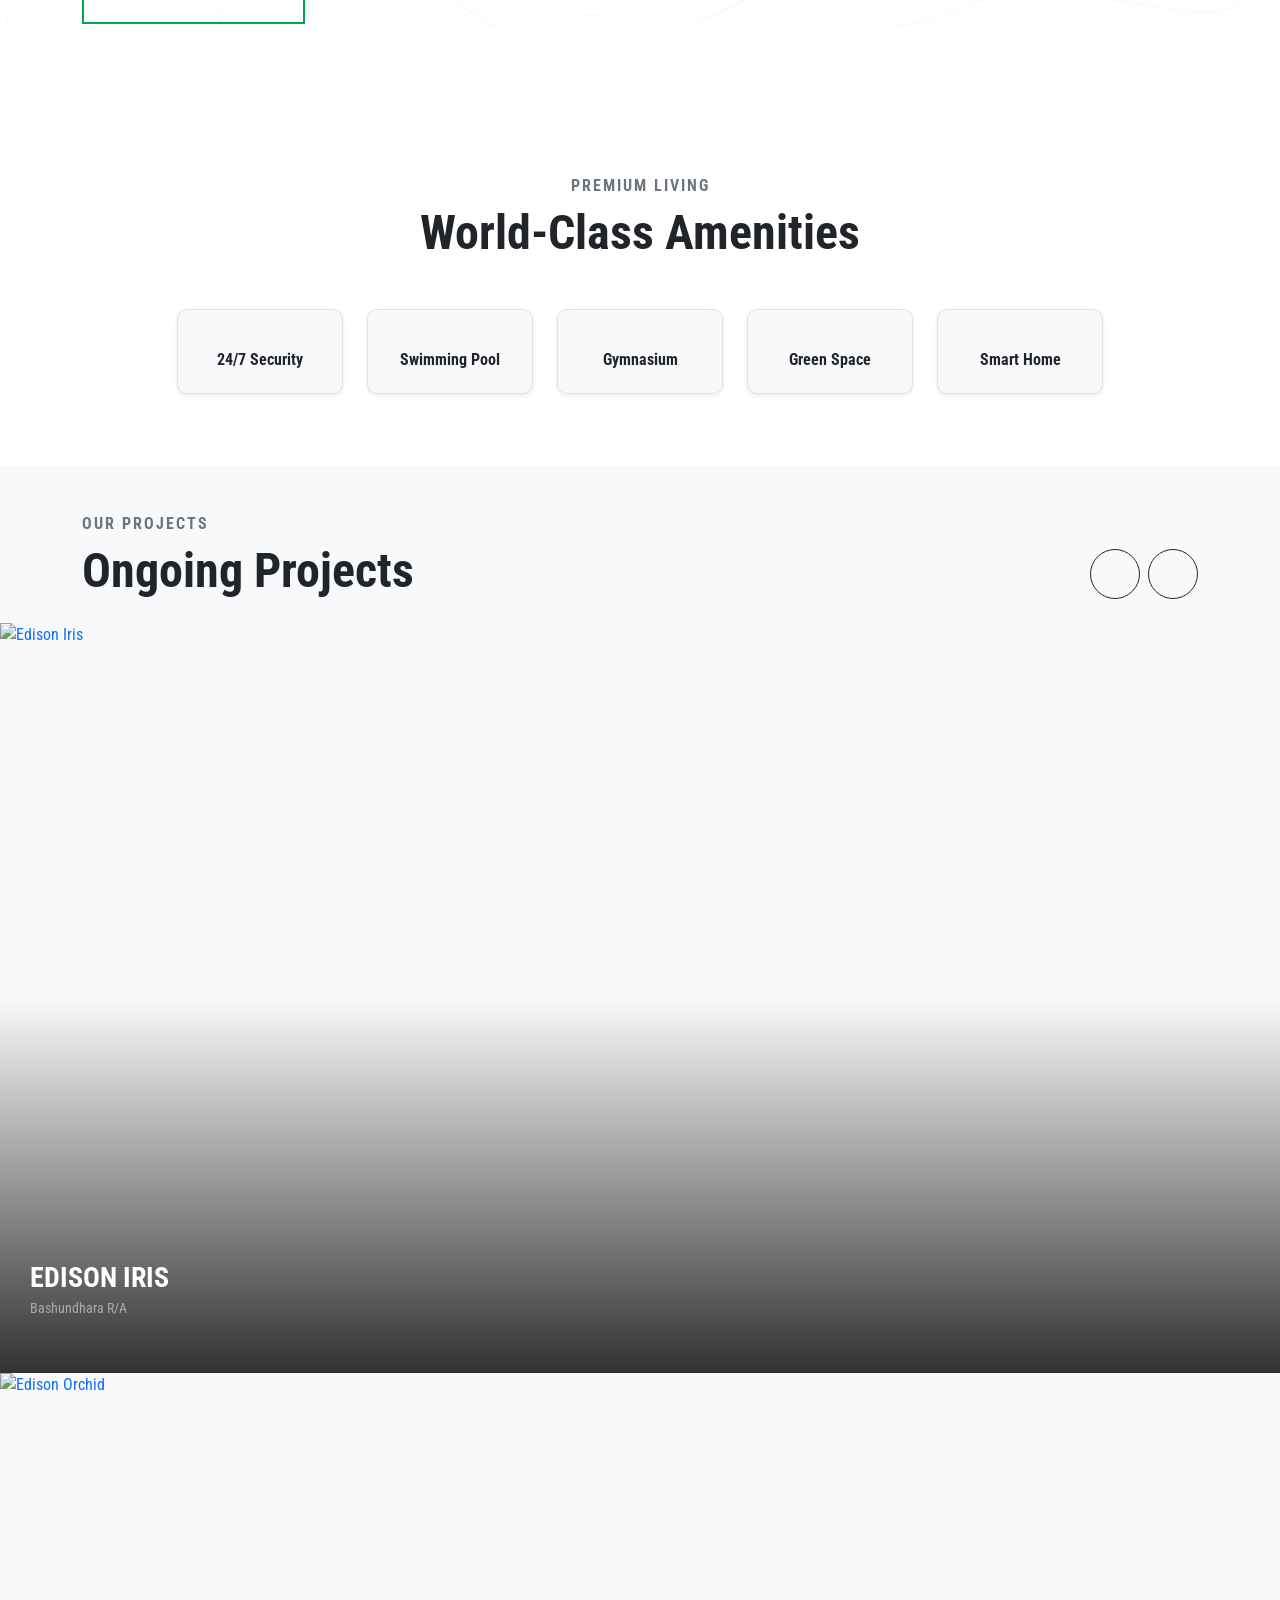
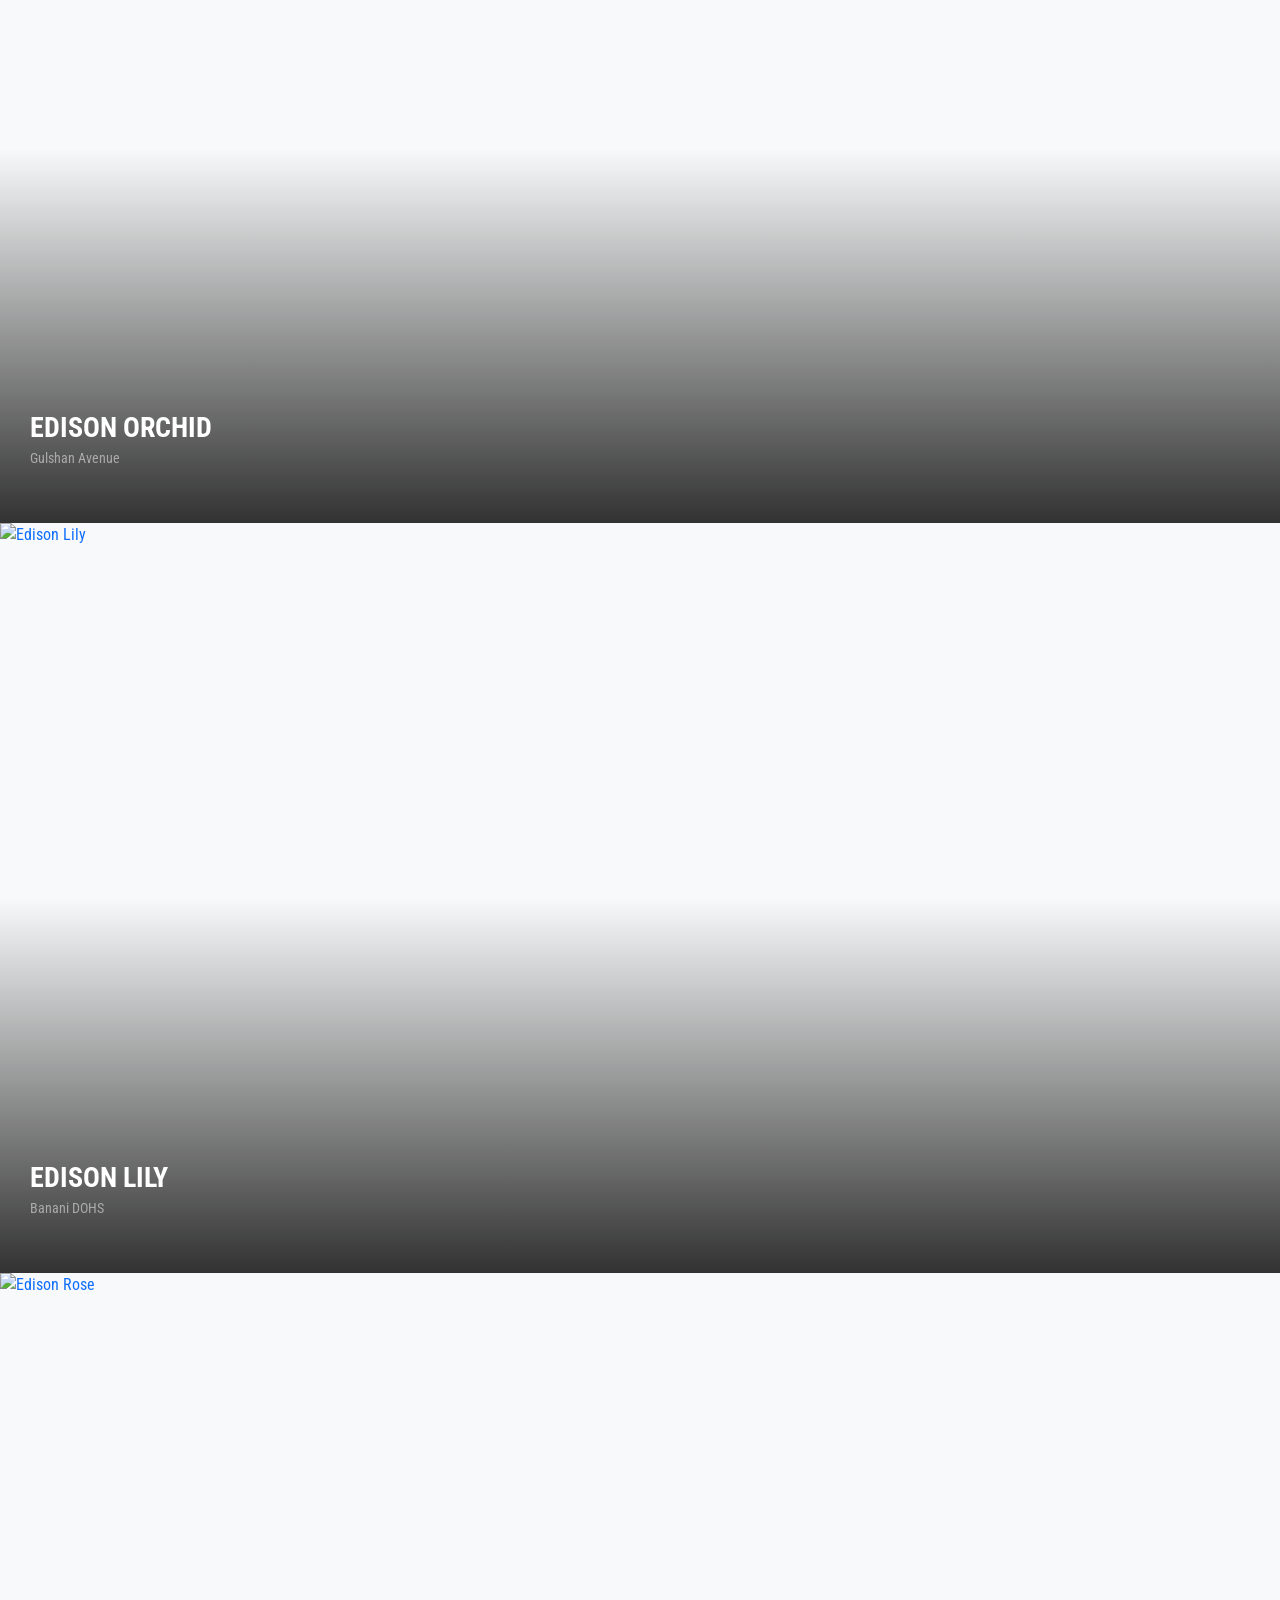
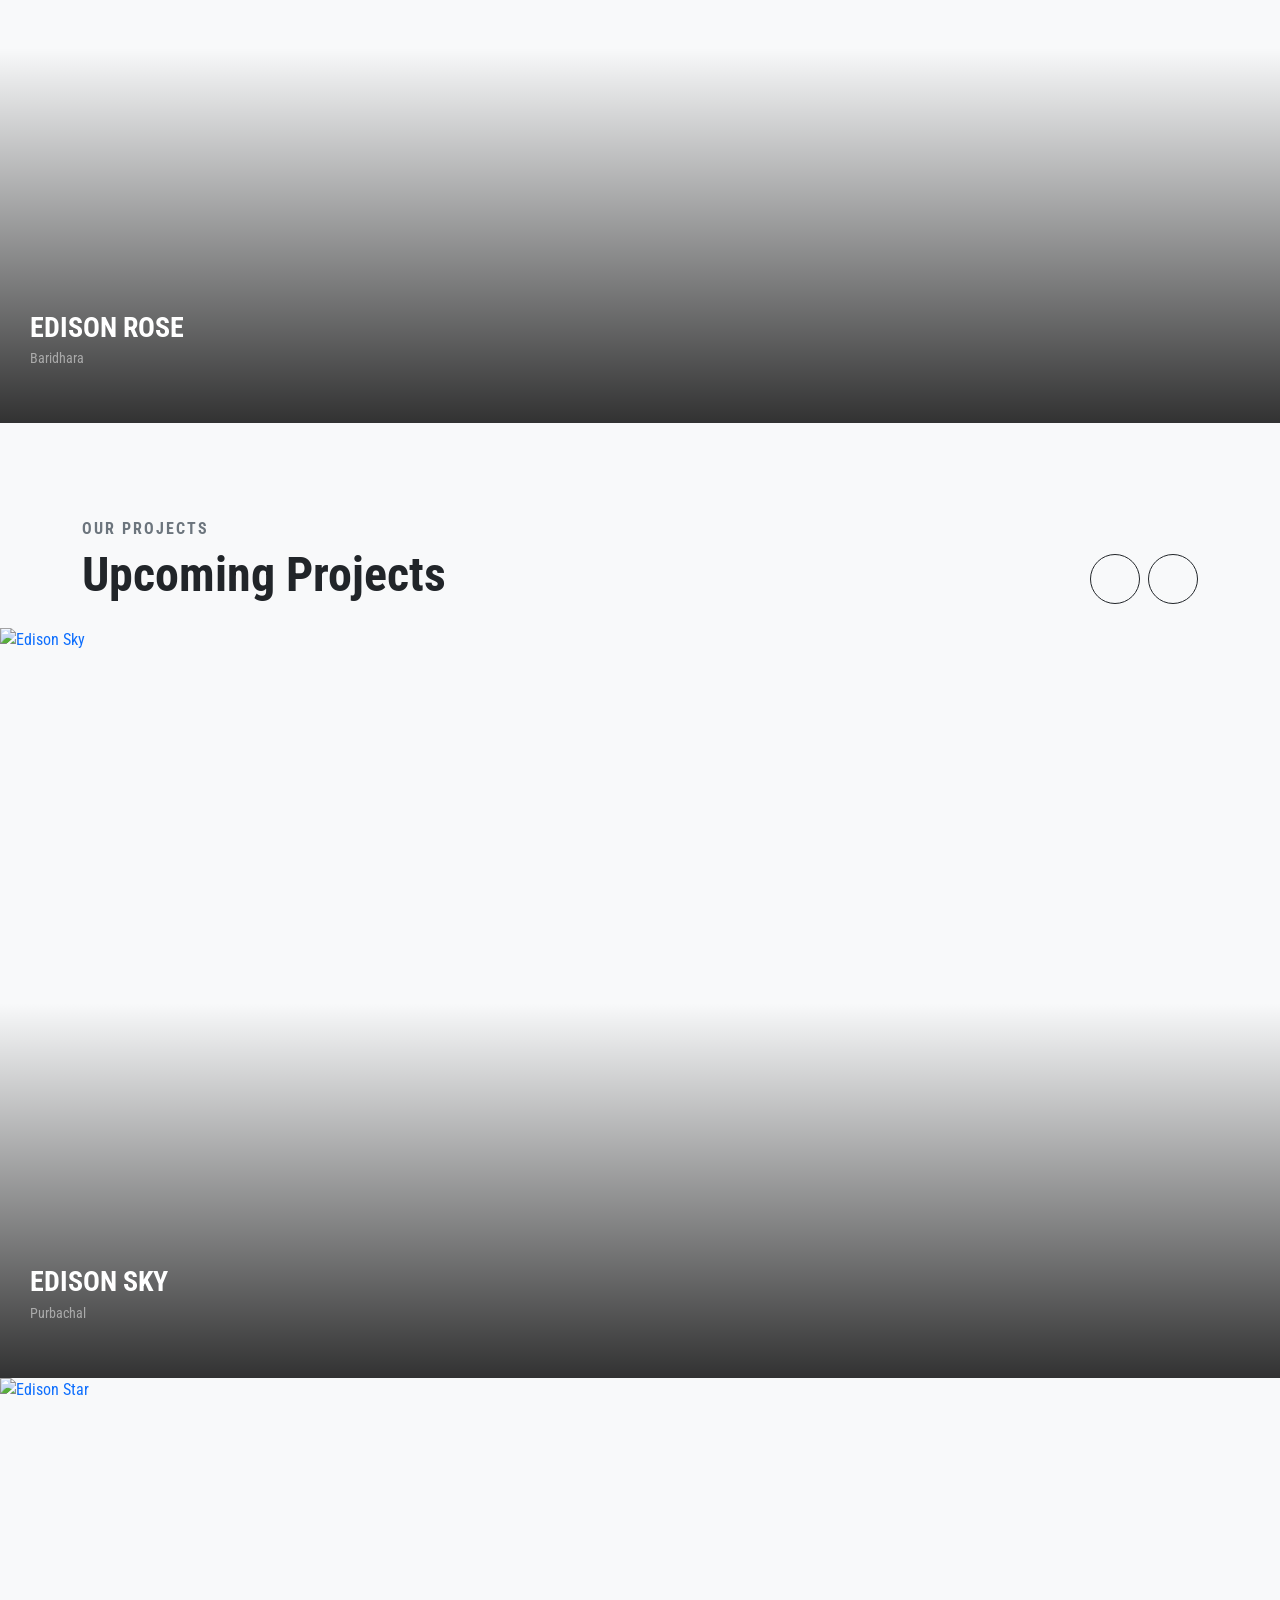
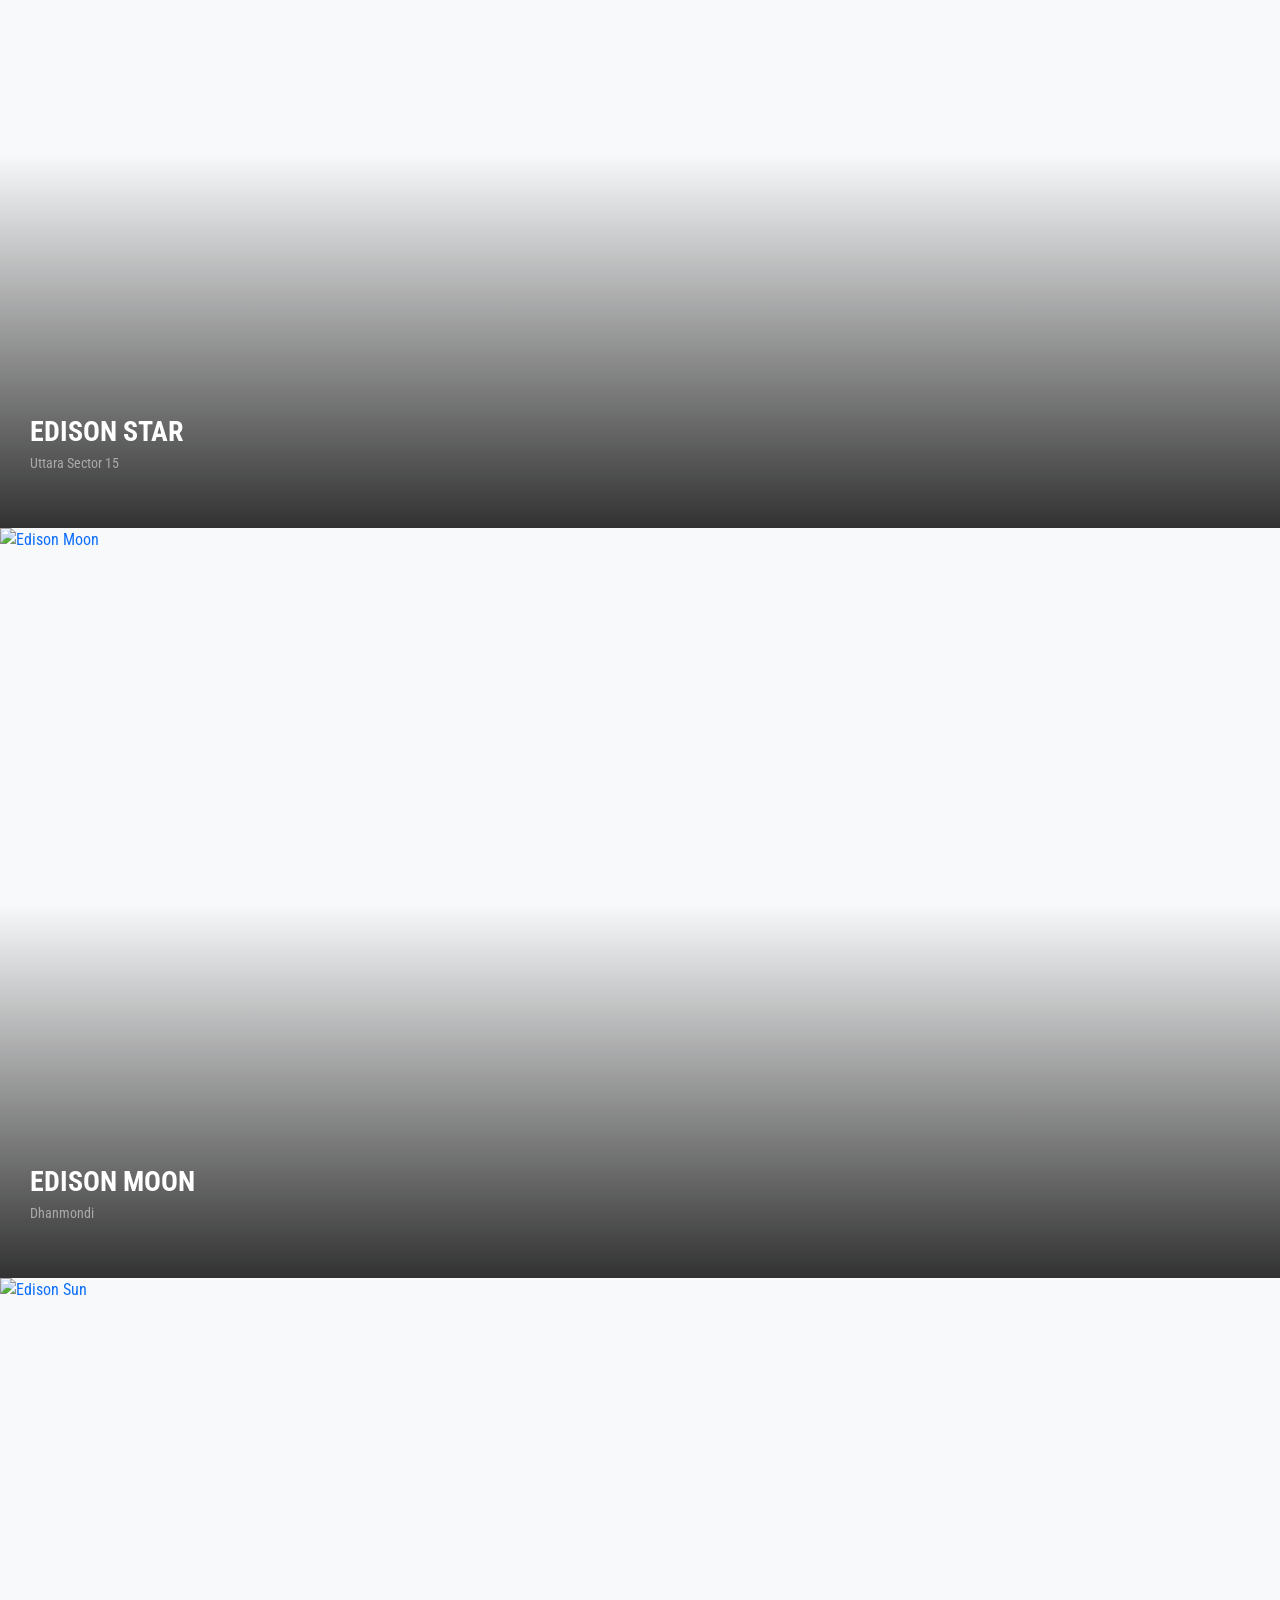
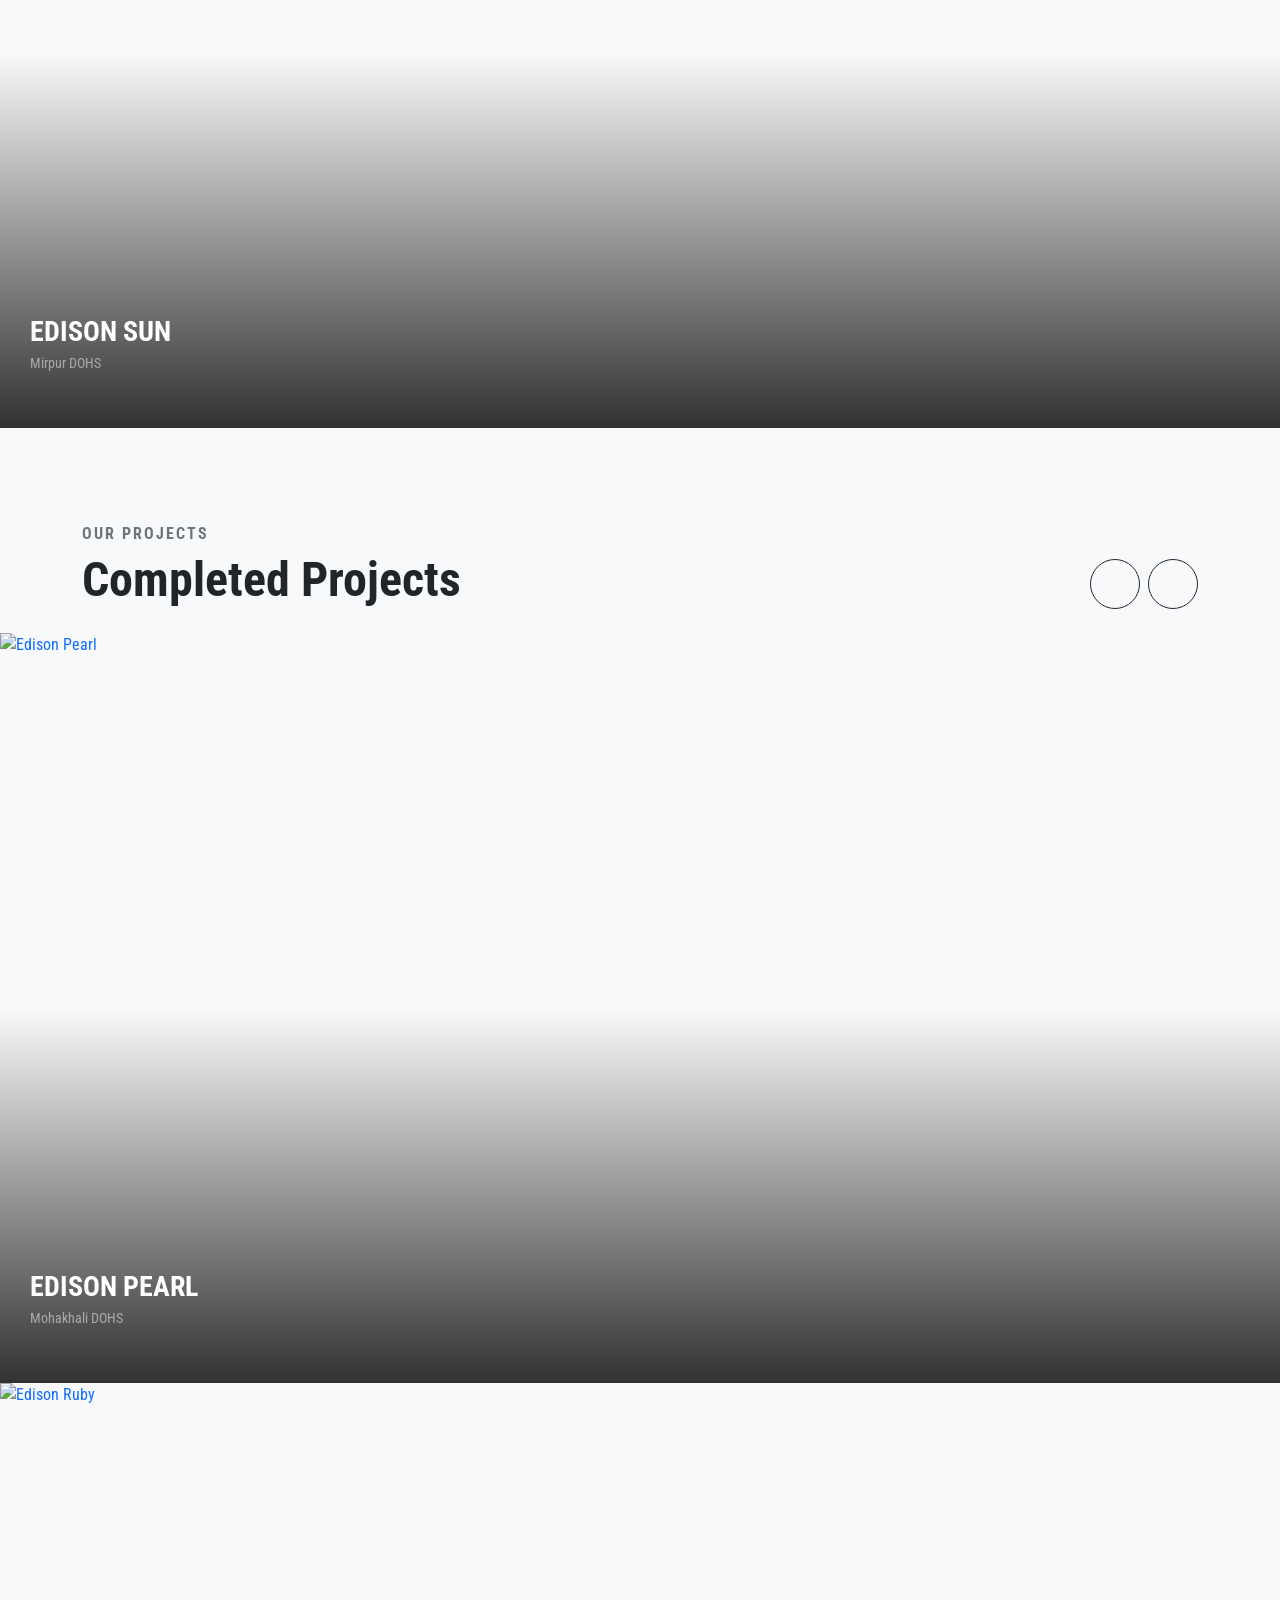
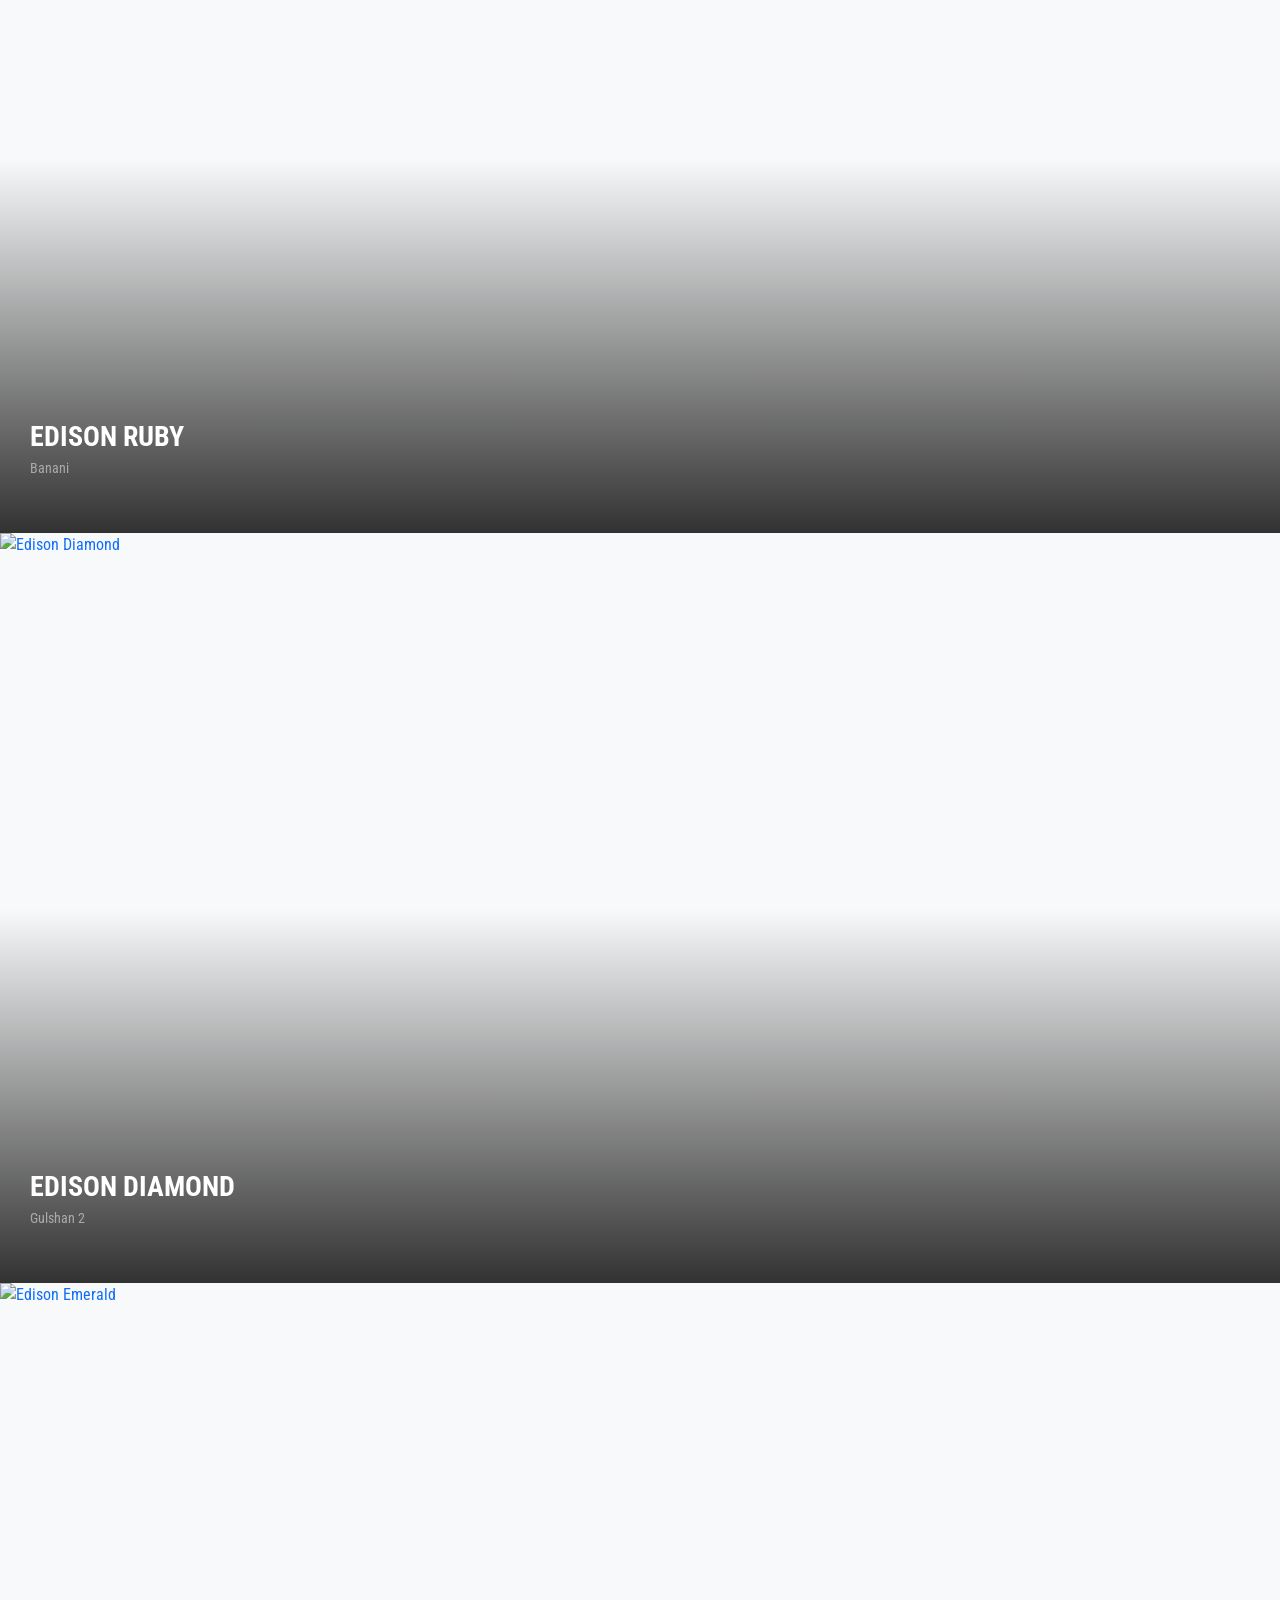
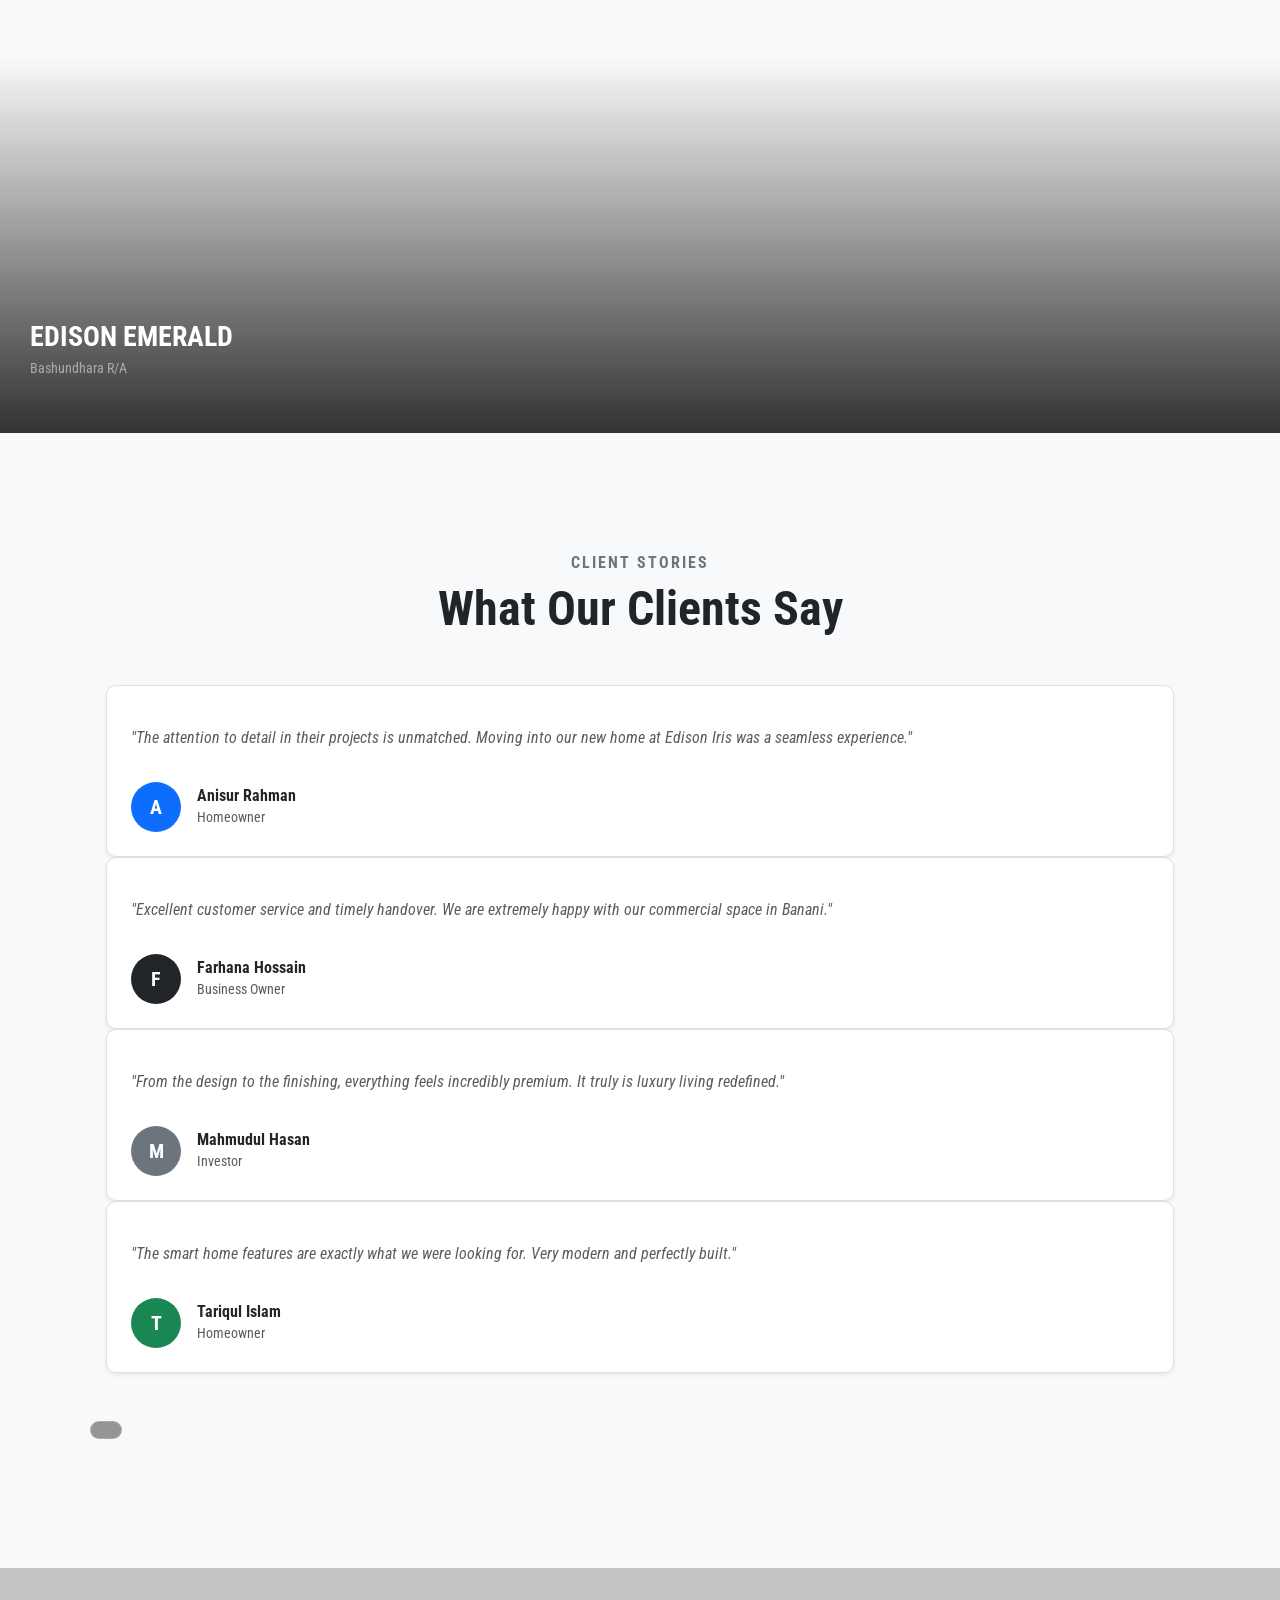
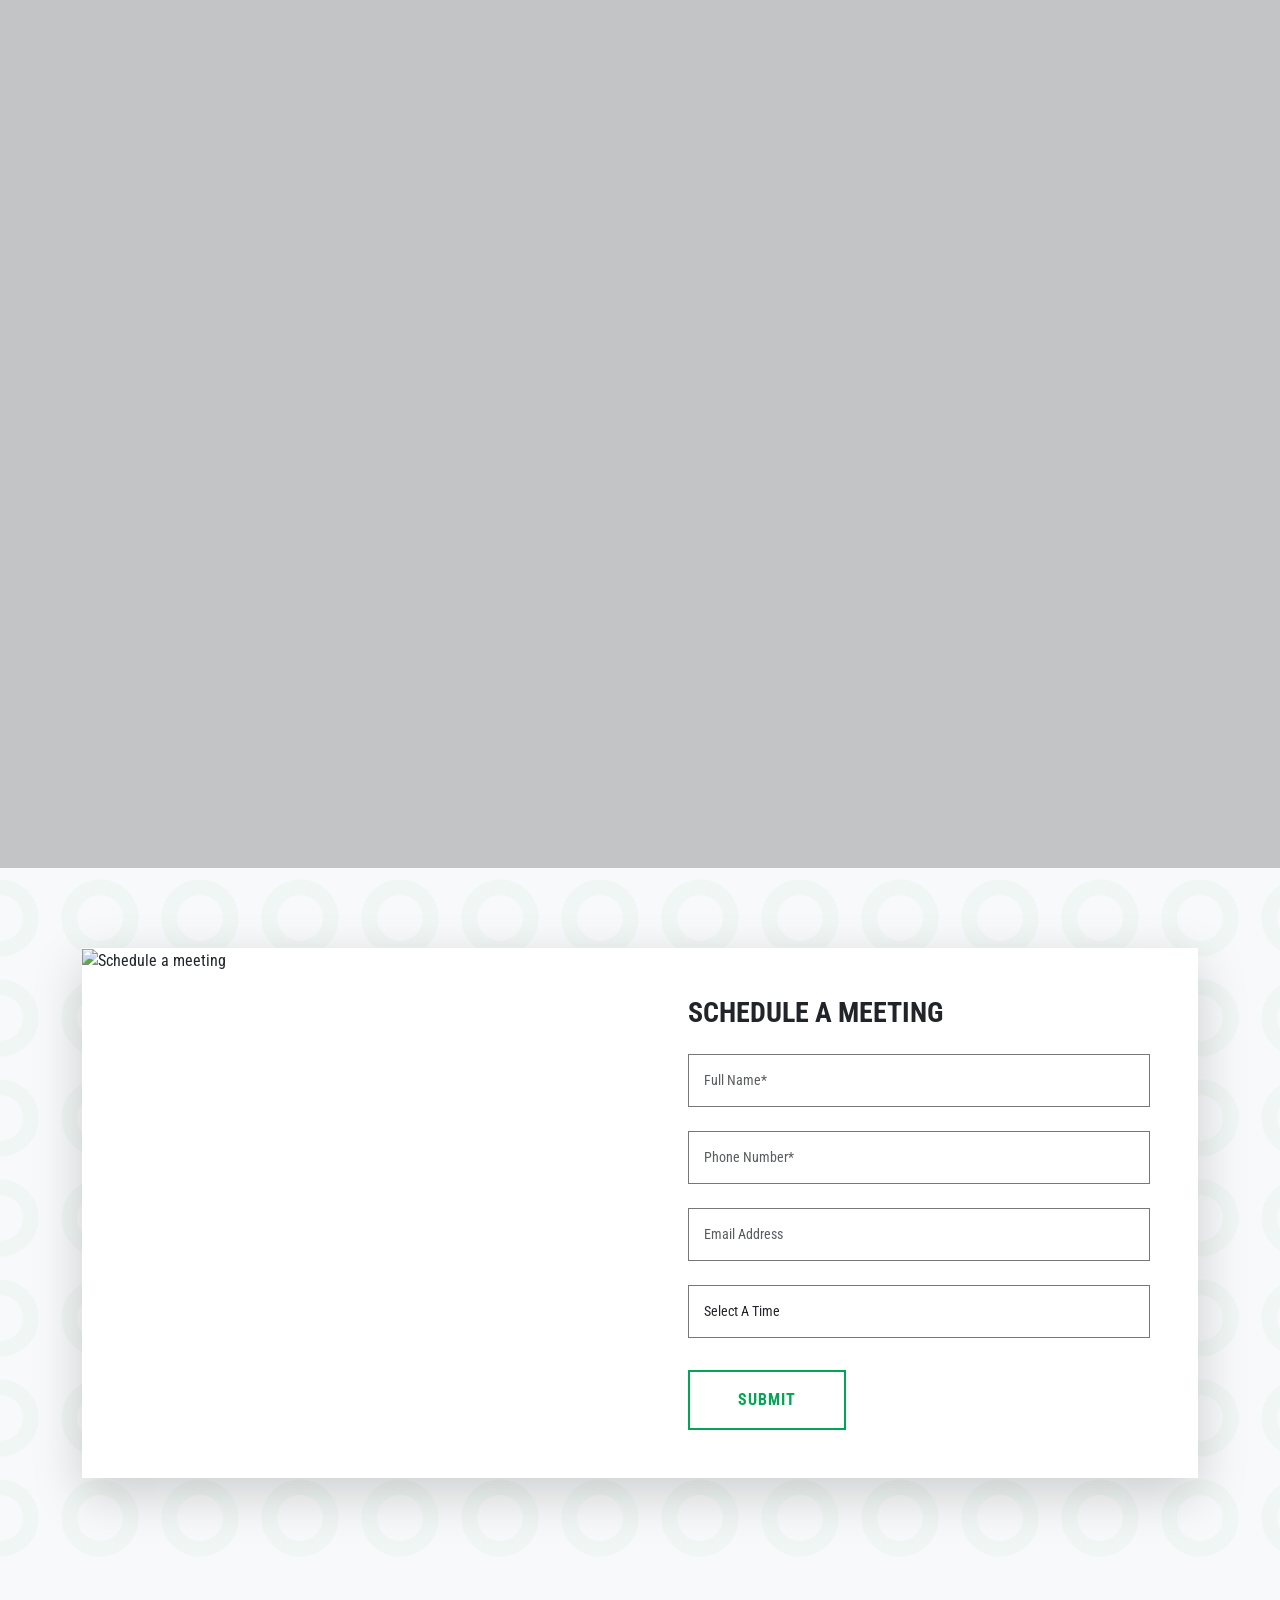
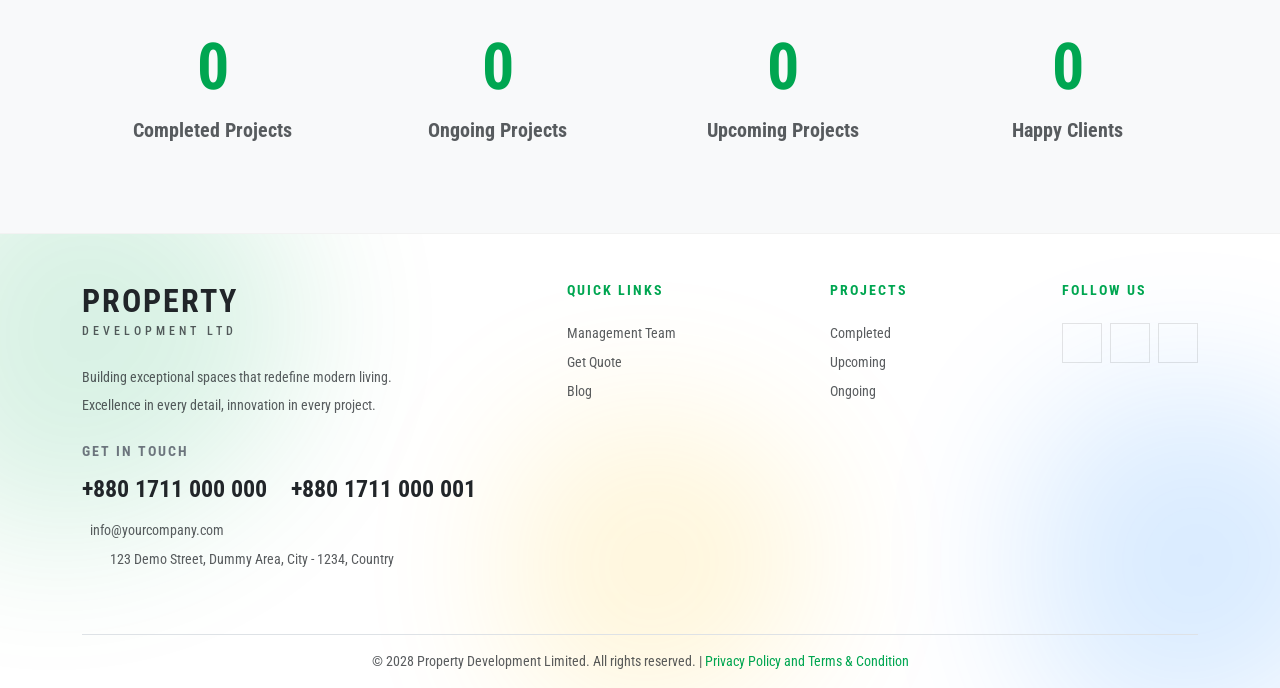
==== commit d429f64c: "dome" ====
--- a/index.html
+++ b/index.html
@@ -776,15 +776,15 @@
                     <h6 class="text-uppercase text-secondary fw-bold mb-3 small letter-spacing-1">Get In Touch</h6>
 
                     <div class="d-flex flex-wrap gap-4 mb-3">
-                        <h4 class="fw-bold text-dark mb-0">01704 155 555</h4>
-                        <h4 class="fw-bold text-dark mb-0">01704 152 106</h4>
+                        <h4 class="fw-bold text-dark mb-0">+880 1711 000 000</h4>
+                        <h4 class="fw-bold text-dark mb-0">+880 1711 000 001</h4>
                     </div>
 
                     <ul class="list-unstyled text-muted small contact-list">
-                        <li class="mb-2"><i class="fa-solid fa-envelope text-primary me-2"></i> mktg308@prangroup.com
+                        <li class="mb-2"><i class="fa-solid fa-envelope text-primary me-2"></i> info@yourcompany.com
                         </li>
                         <li><i class="fa-solid fa-location-dot text-primary me-2 pt-1 float-start"></i> <span
-                                class="d-block ms-4">105 Pragati Sarani, Middle Badda, Dhaka - 1212, Bangladesh</span>
+                                class="d-block ms-4">123 Demo Street, Dummy Area, City - 1234, Country</span>
                         </li>
                     </ul>
                 </div>
@@ -861,3 +861,4 @@
 
 
 
+
